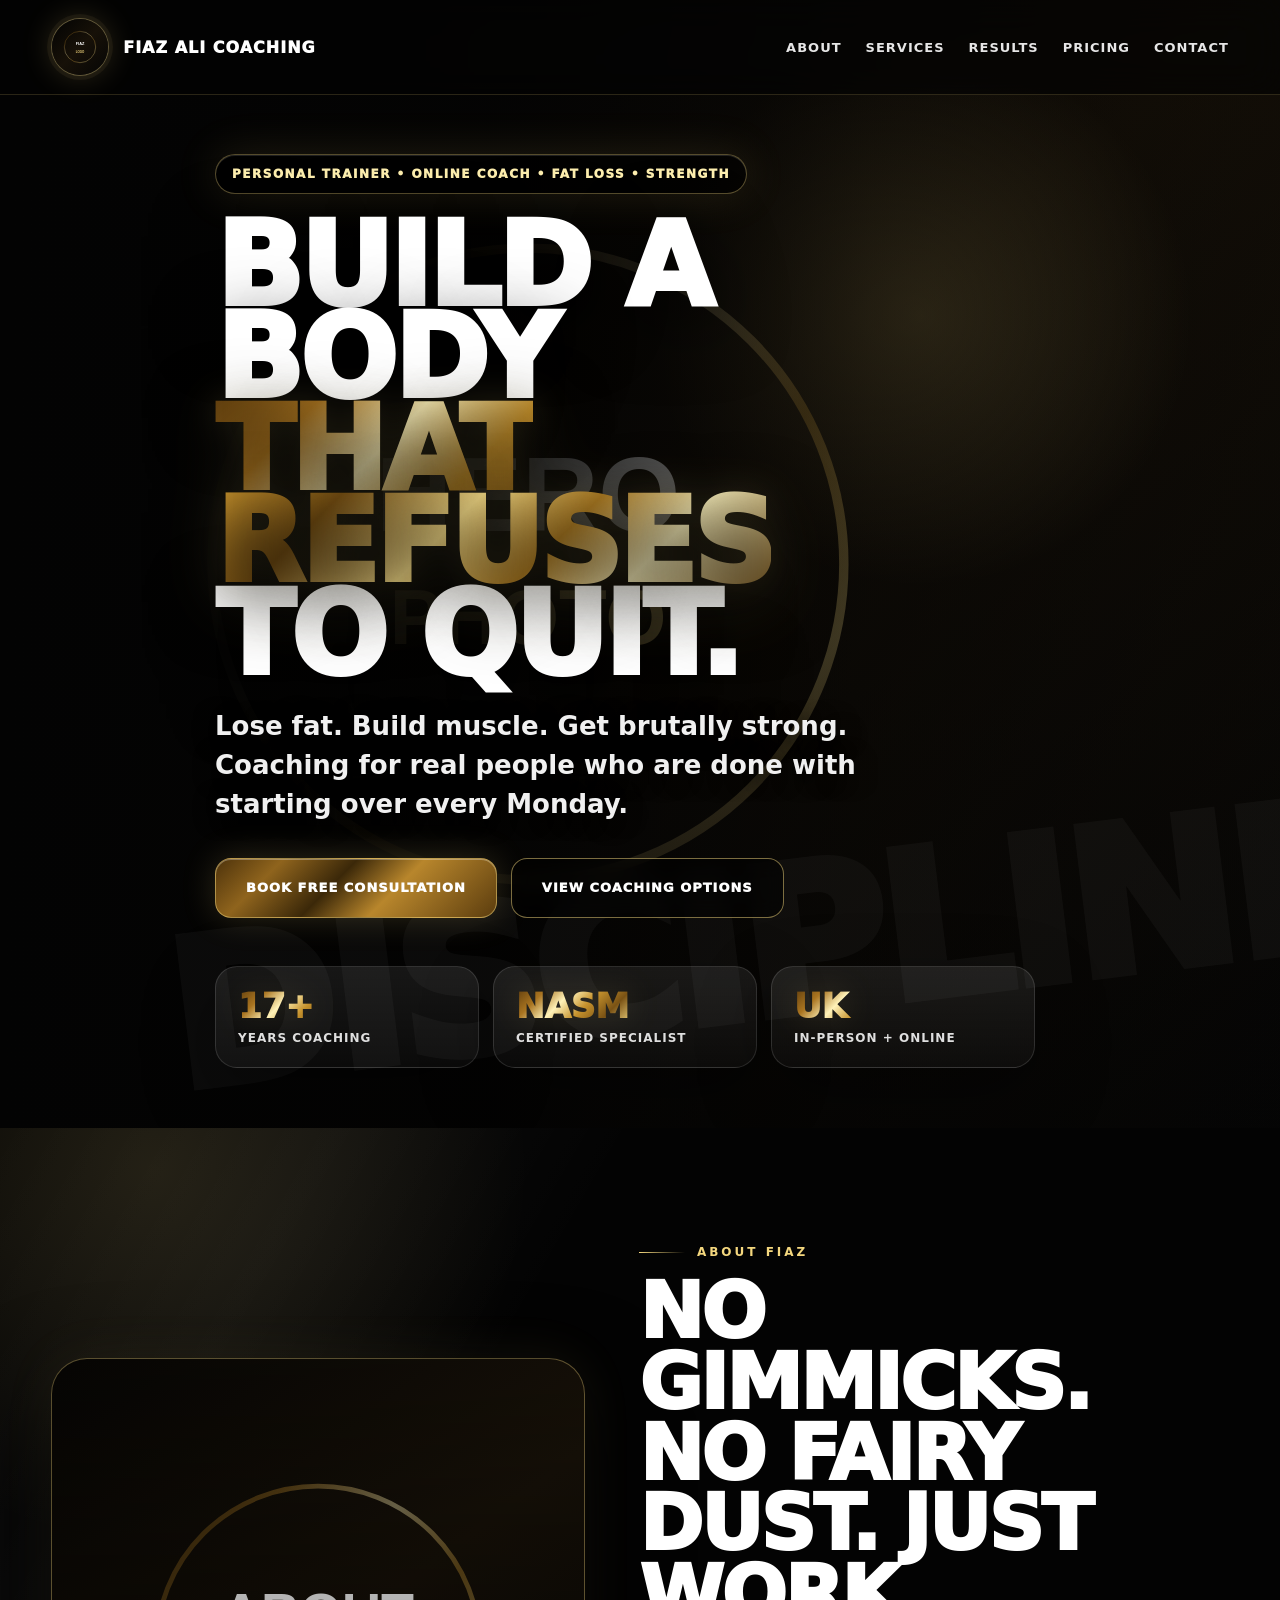
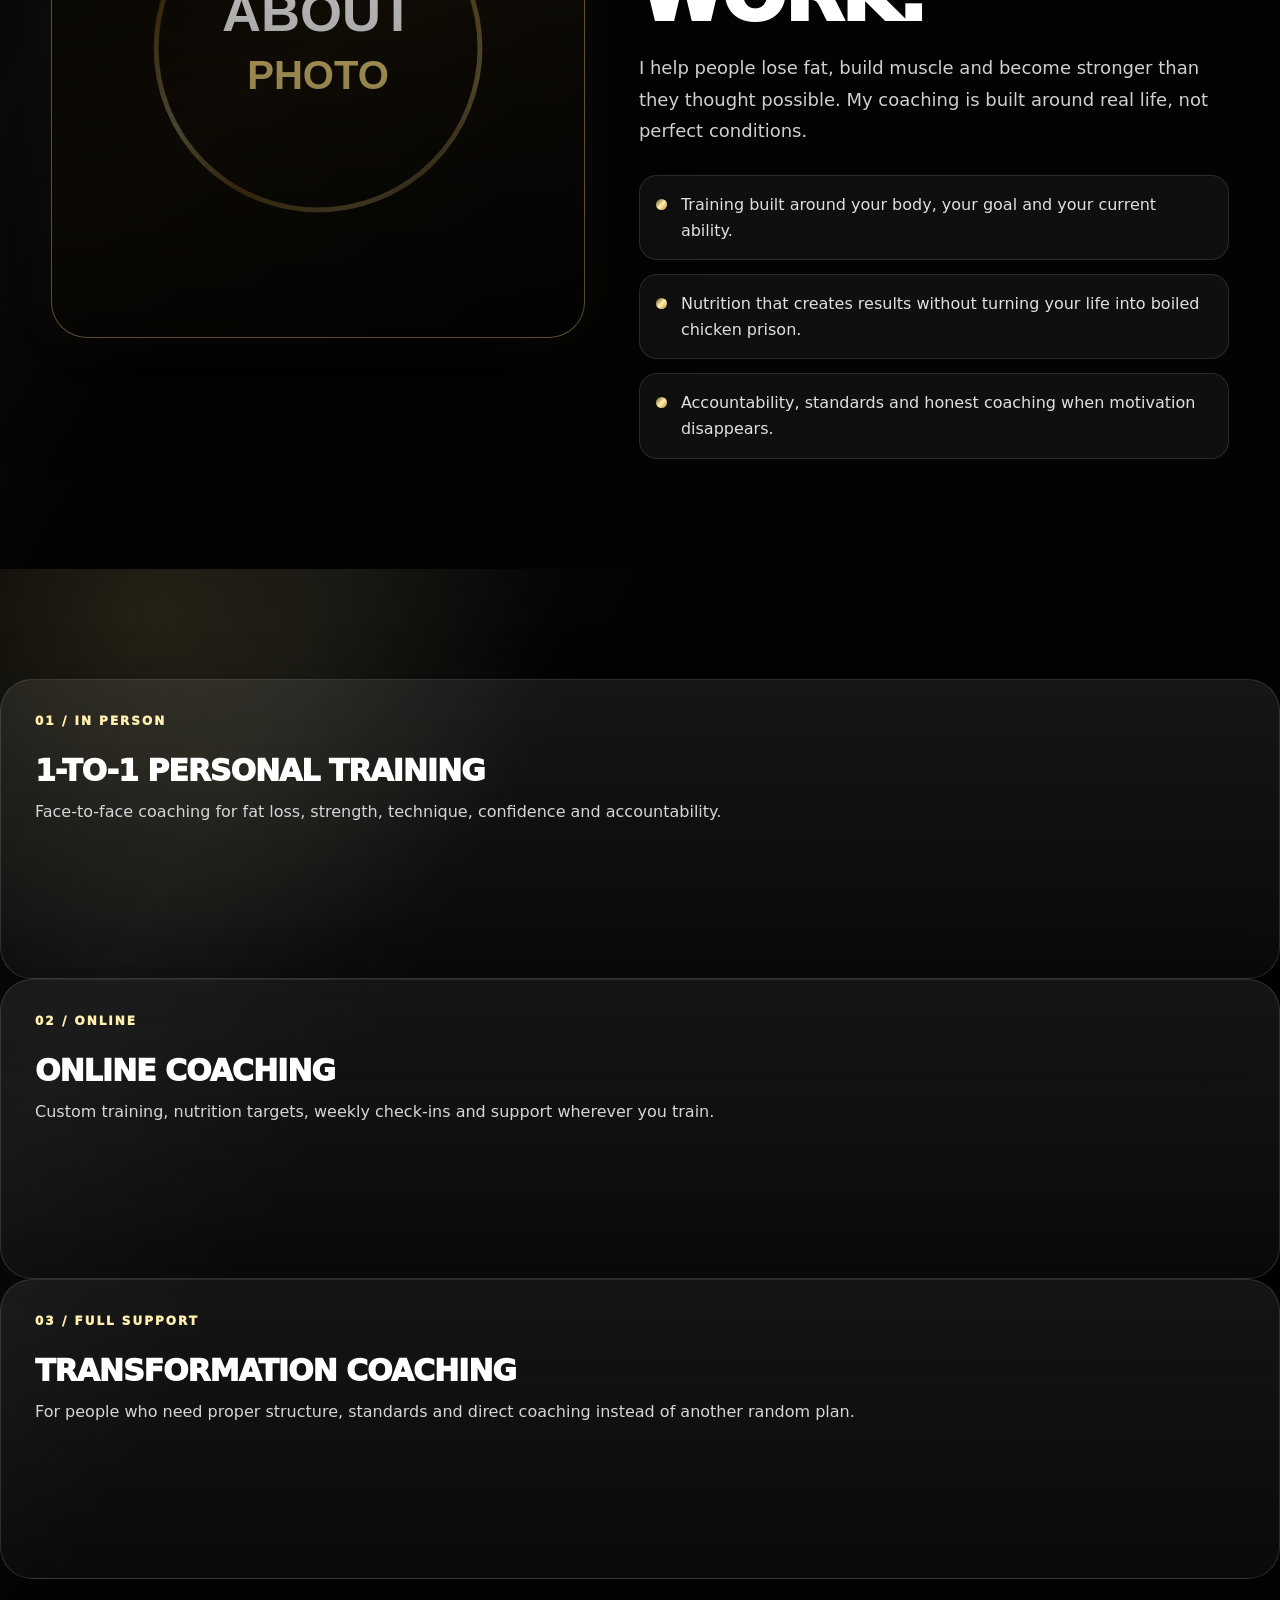
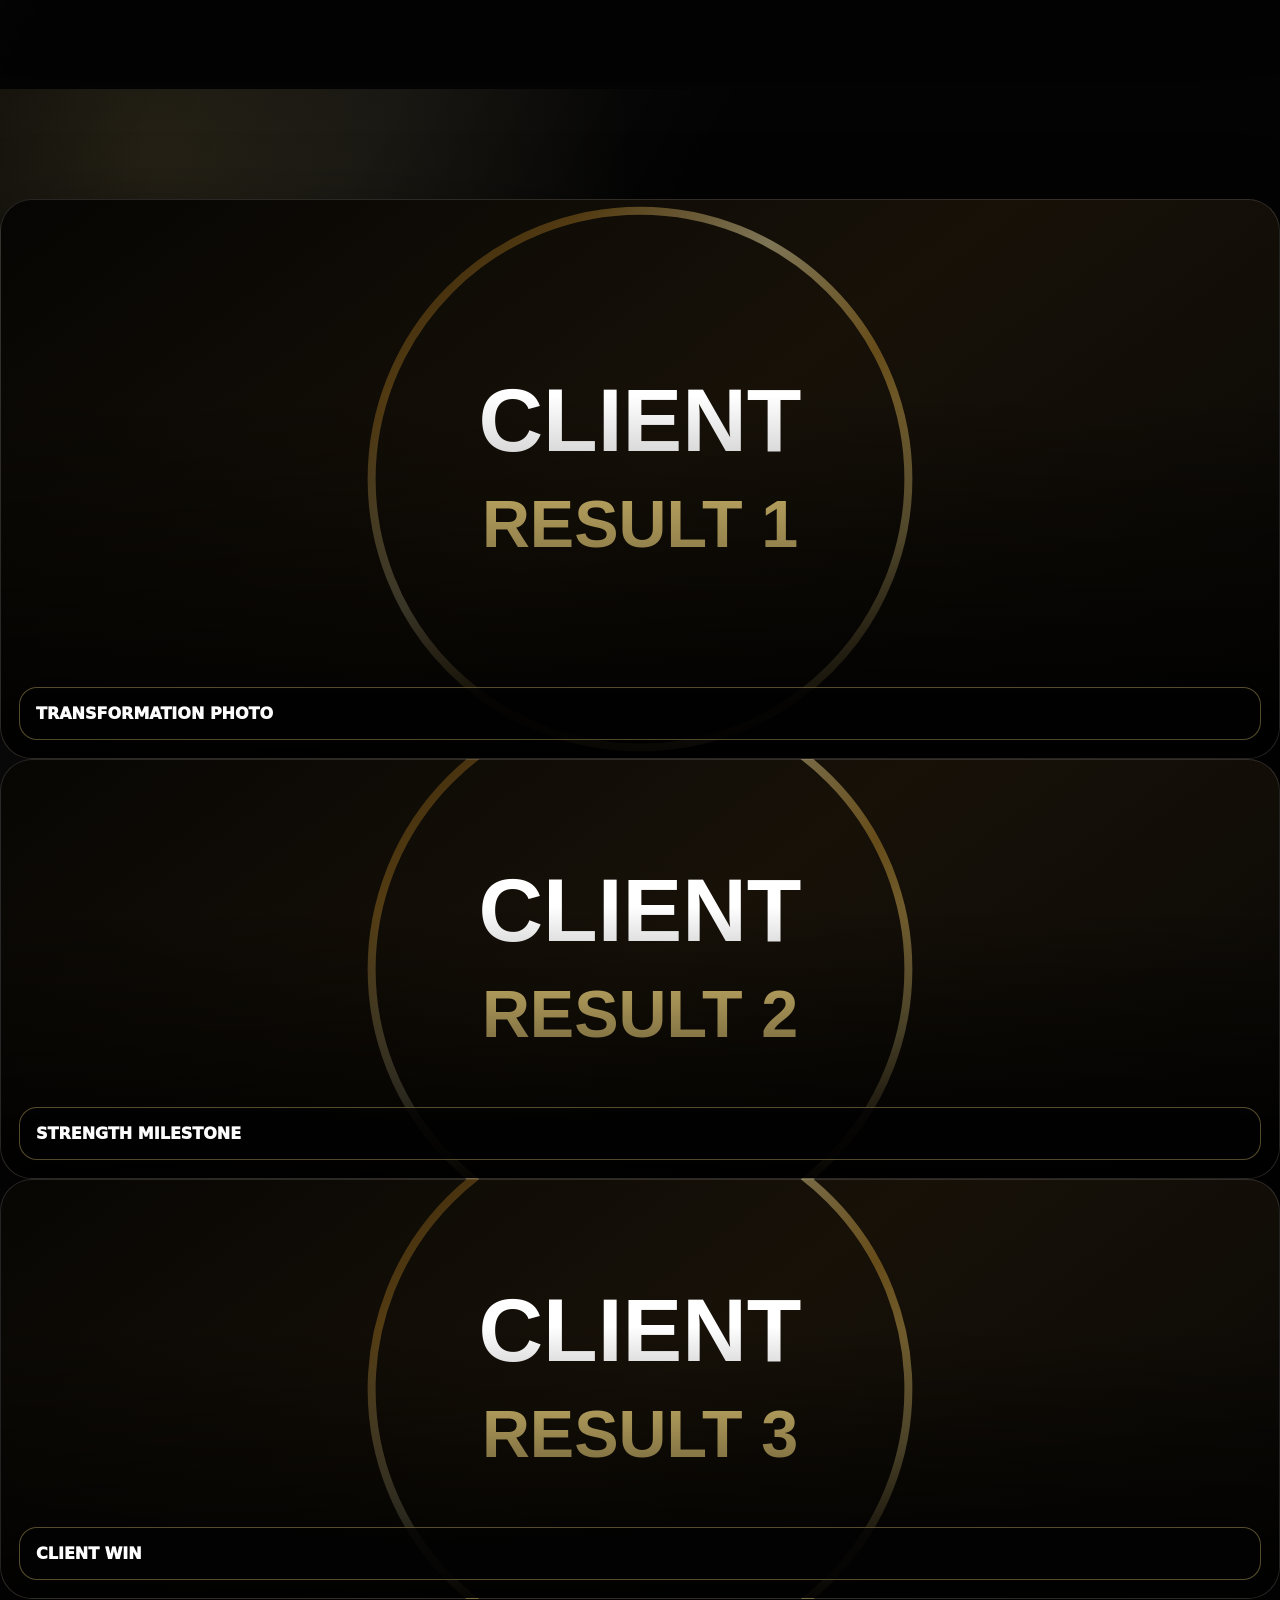
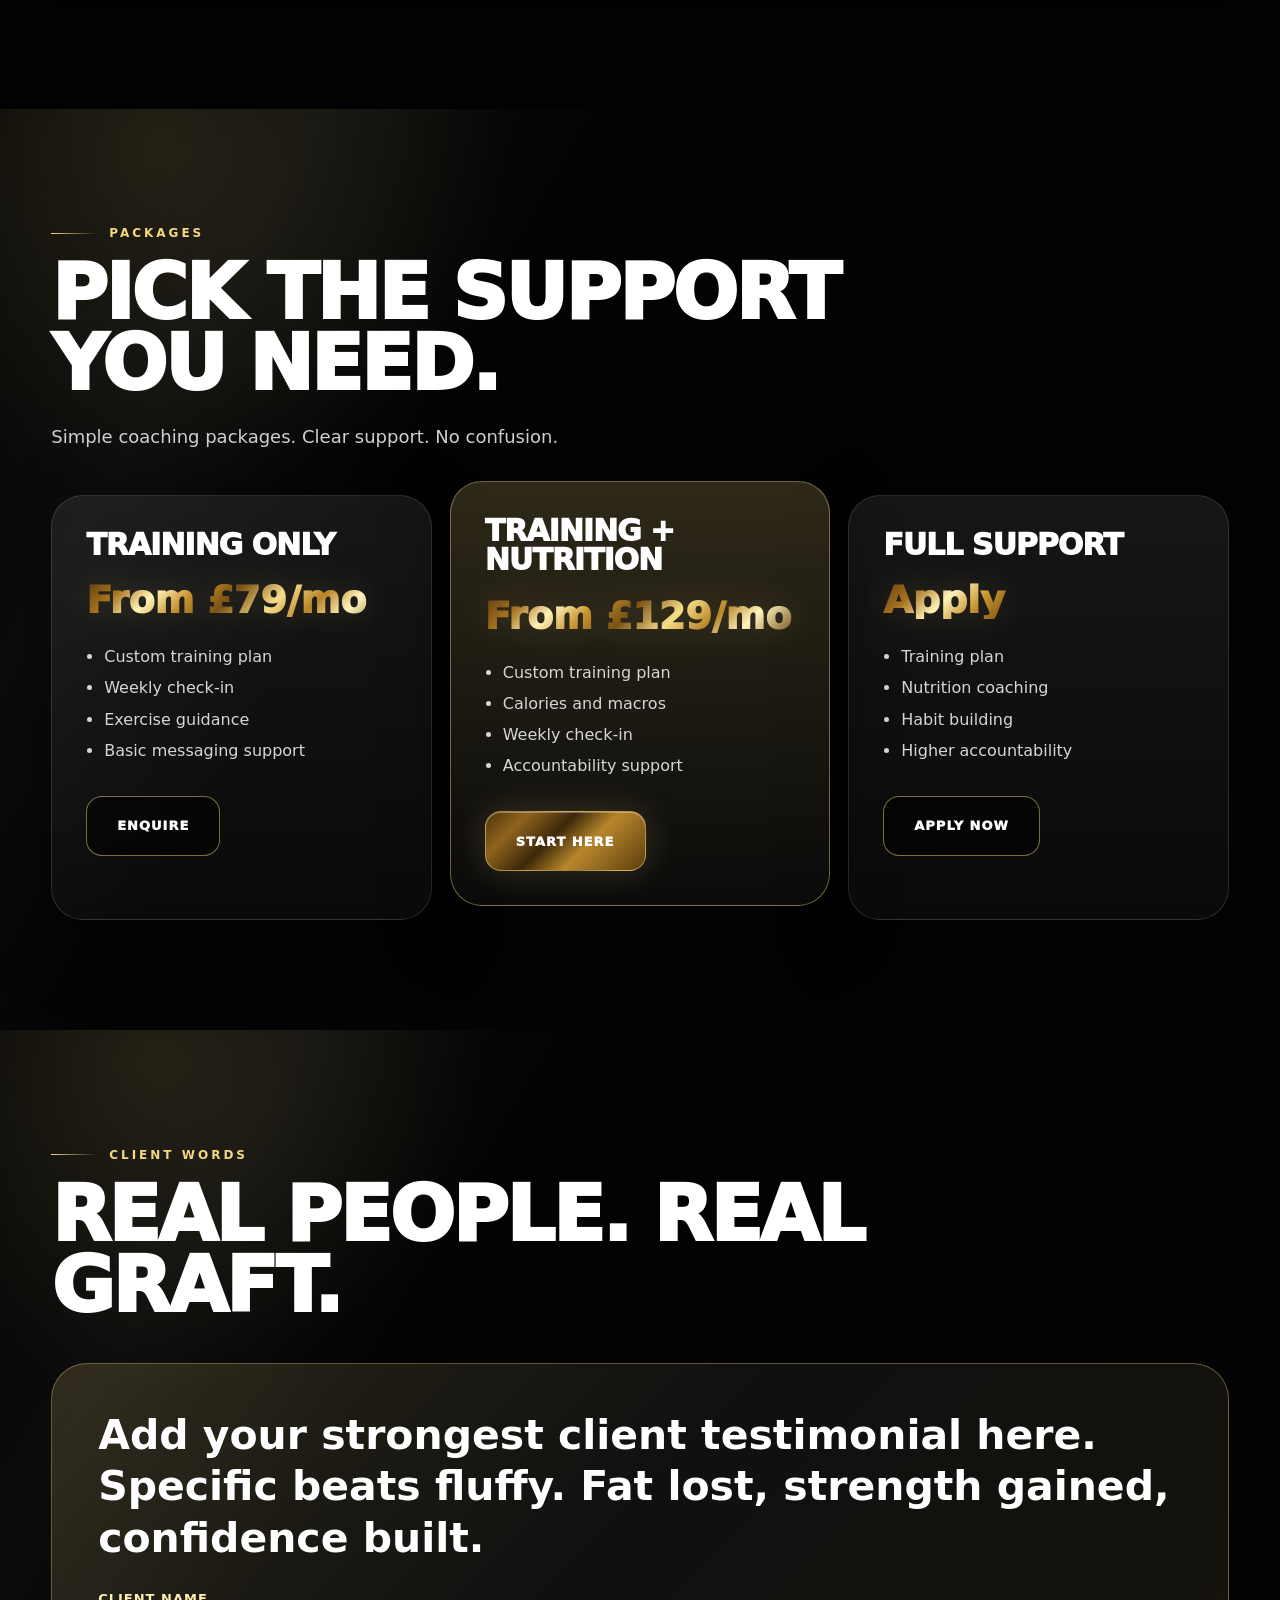
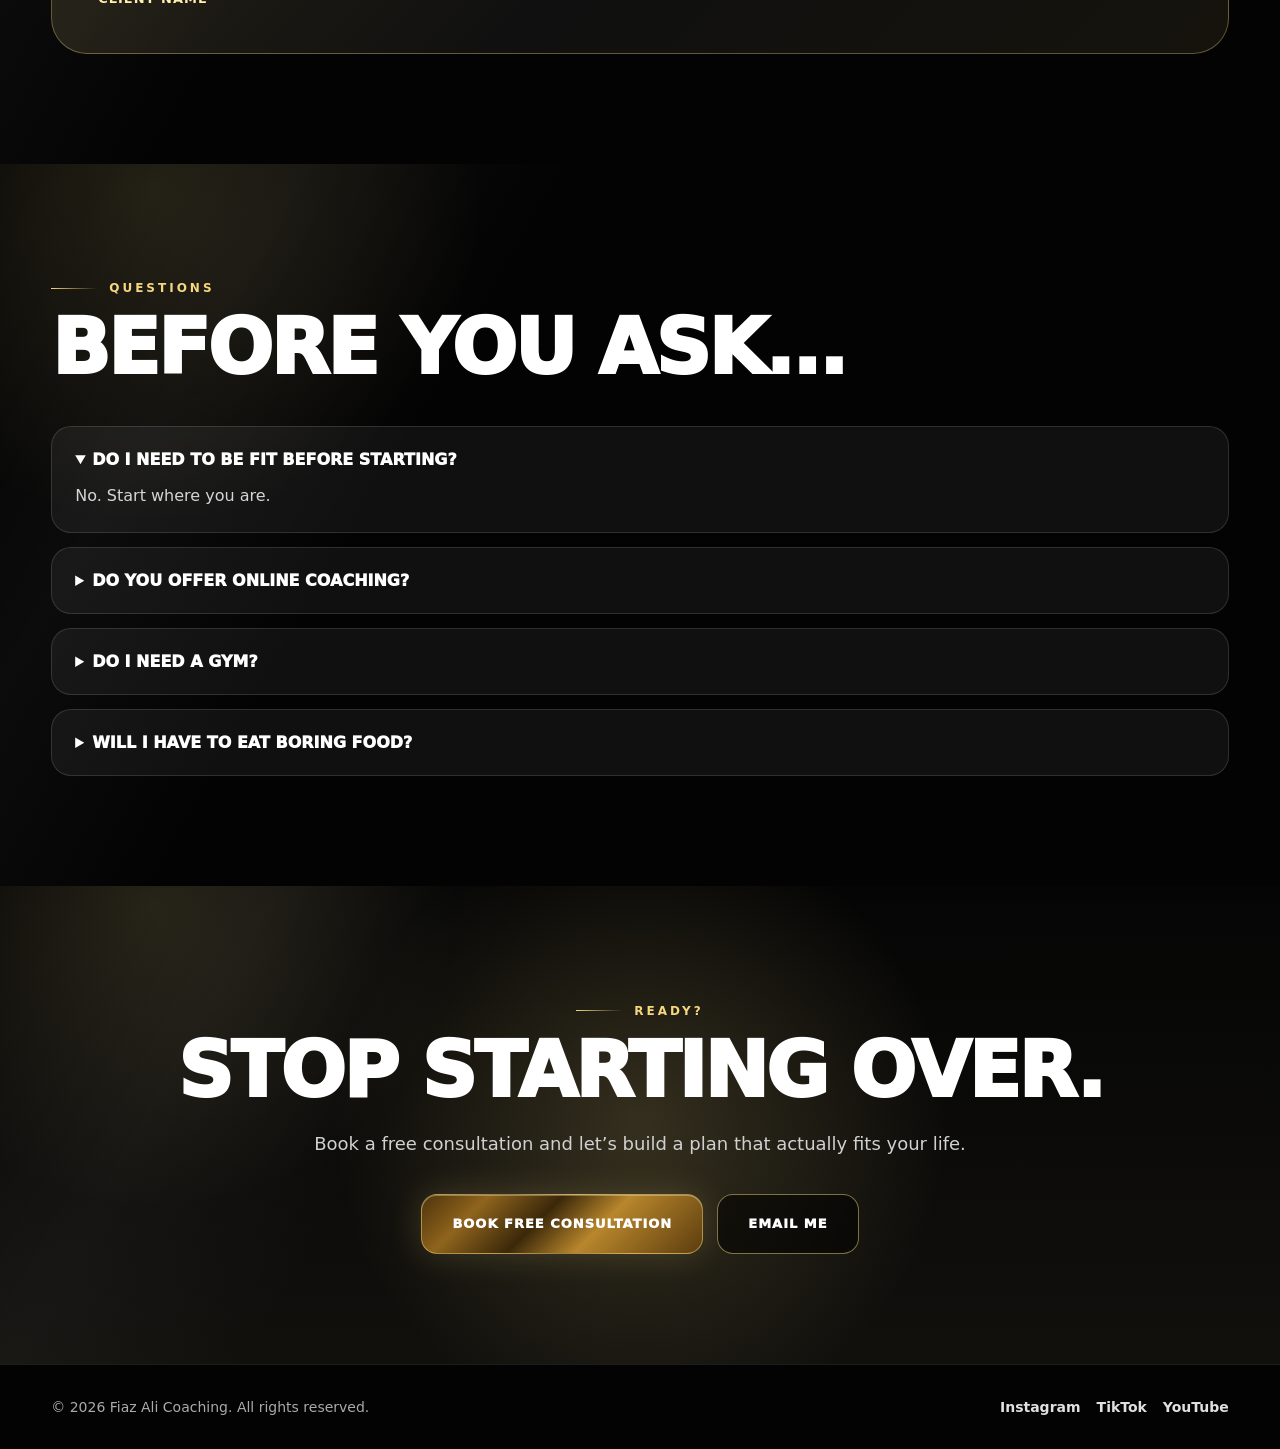
==== index.html @ af447125 "Initial website upload" ====
<!DOCTYPE html><html lang="en"><head><meta charset="UTF-8"/><meta name="viewport" content="width=device-width,initial-scale=1.0"/><title>Fiaz Ali Coaching</title><meta name="description" content="Premium personal training and online coaching with Fiaz Ali."/><link rel="stylesheet" href="/assets/css/style.css"/><script src="https://identity.netlify.com/v1/netlify-identity-widget.js"></script></head><body>
<nav class="nav"><div class="wrap nav-inner"><a class="brand" href="#home"><img id="logo" alt="Fiaz Ali logo"><span id="brandName"></span></a><div class="links" id="navLinks"></div></div></nav>
<section class="hero" id="home"><div class="wrap hero-content"><div class="badge" id="heroBadge"></div><h1><span id="heroLine1"></span><br><span class="metal" id="heroLine2"></span><br><span id="heroLine3"></span></h1><p id="heroText"></p><div class="buttons"><a class="btn btn-primary" id="primaryBtn"></a><a class="btn btn-secondary" id="secondaryBtn"></a></div><div class="stats" id="stats"></div></div></section>
<section class="section" id="about"><div class="wrap two"><div class="photo"></div><div><div class="kicker" id="aboutKicker"></div><h2 class="title" id="aboutTitle"></h2><p class="copy" id="aboutText"></p><div class="list" id="aboutPoints"></div></div></div></section>
<section class="section" id="services"><div class="wrap"><div class="kicker" id="servicesKicker"></div><h2 class="title" id="servicesTitle"></h2><p class="copy" id="servicesText"></p><div class="cards" id="services"></div><div class="command"><span class="metal" id="bannerText"></span></div></div></section>
<section class="section" id="results"><div class="wrap"><div class="kicker" id="resultsKicker"></div><h2 class="title" id="resultsTitle"></h2><p class="copy" id="resultsText"></p><div class="results" id="results"></div></div></section>
<section class="section" id="pricing"><div class="wrap"><div class="kicker" id="pricingKicker"></div><h2 class="title" id="pricingTitle"></h2><p class="copy" id="pricingText"></p><div class="pricing" id="packages"></div></div></section>
<section class="section"><div class="wrap"><div class="kicker" id="testimonialKicker"></div><h2 class="title" id="testimonialTitle"></h2><div class="testimonial"><p id="testimonialText"></p><strong id="testimonialName"></strong></div></div></section>
<section class="section"><div class="wrap"><div class="kicker" id="faqKicker"></div><h2 class="title" id="faqTitle"></h2><div class="faq" id="faqs"></div></div></section>
<section class="section cta" id="contact"><div class="wrap"><div class="kicker" id="finalKicker"></div><h2 class="title" id="finalTitle"></h2><p class="copy" id="finalText"></p><div class="buttons" style="justify-content:center;"><a class="btn btn-primary" id="primaryBtn2" onclick="location.href=document.getElementById('primaryBtn').href;return false;">Book Free Consultation</a><a class="btn btn-secondary" id="email"></a></div></div></section>
<footer class="footer"><div class="wrap footer-inner"><div id="footerText"></div><div class="socials"><a id="instagram">Instagram</a><a id="tiktok">TikTok</a><a id="youtube">YouTube</a></div></div></footer><script src="/assets/js/script.js"></script></body></html>
---- assets/css/style.css ----
*{box-sizing:border-box}html{scroll-behavior:smooth}body{margin:0;background:var(--bg,#030303);color:var(--main,#fff);font-family:Inter,system-ui,-apple-system,BlinkMacSystemFont,"Segoe UI",Roboto,Helvetica,Arial,sans-serif}a{text-decoration:none;color:inherit}.wrap{width:min(1180px,92%);margin:0 auto}.section{position:relative;padding:110px 0;overflow:hidden}.section:before{content:"";position:absolute;inset:0;background:radial-gradient(circle at 12% 4%,rgba(244,215,126,.12),transparent 25%),linear-gradient(120deg,transparent 0%,rgba(255,255,255,.035) 18%,transparent 34%);pointer-events:none}.section>*{position:relative;z-index:2}.metal{background:linear-gradient(135deg,#5f3d0d 0%,#a97420 12%,#fff2b8 23%,#c6922d 34%,#7a5214 46%,#f7dd88 60%,#b78325 72%,#fff4bd 83%,#68450f 100%);-webkit-background-clip:text;background-clip:text;color:transparent;filter:drop-shadow(0 0 16px rgba(244,215,126,.16))}.kicker{display:inline-flex;align-items:center;gap:12px;margin-bottom:18px;font-size:12px;font-weight:900;letter-spacing:3px;text-transform:uppercase;color:var(--gold,#f4d77e)}.kicker:before{content:"";width:46px;height:1px;background:linear-gradient(90deg,var(--gold,#fff0b0),transparent)}.title{margin:0 0 22px;max-width:980px;font-size:clamp(42px,6vw,82px);line-height:.92;letter-spacing:-2.5px;font-weight:950;text-transform:uppercase}.copy{max-width:780px;color:var(--body,#d0d0d0);font-size:18px;line-height:1.75;margin:0}.nav{position:absolute;z-index:20;top:0;left:0;right:0;padding:18px 0;background:rgba(3,3,3,.68);border-bottom:1px solid rgba(244,215,126,.16);backdrop-filter:blur(18px)}.nav-inner{display:flex;align-items:center;justify-content:space-between;gap:24px}.brand{display:flex;align-items:center;gap:14px;font-weight:950;text-transform:uppercase;letter-spacing:1px}.brand img{width:58px;height:58px;object-fit:cover;border-radius:999px;background:#111;border:1px solid rgba(244,215,126,.35);box-shadow:0 0 0 4px rgba(244,215,126,.055),0 0 32px rgba(244,215,126,.2)}.links{display:flex;gap:24px;font-size:13px;color:#e6e6e6;font-weight:850;text-transform:uppercase;letter-spacing:1px}.hero{min-height:100vh;position:relative;display:flex;align-items:center;padding:90px 0 60px;background:linear-gradient(90deg,rgba(3,3,3,1) 0%,rgba(3,3,3,.92) 38%,rgba(3,3,3,.48) 68%,rgba(3,3,3,.22) 100%),radial-gradient(circle at 72% 28%,rgba(244,215,126,.22),transparent 22%),var(--hero) center right/cover no-repeat;overflow:hidden}.hero:after{content:"DISCIPLINE";position:absolute;right:-80px;bottom:60px;font-size:clamp(80px,16vw,220px);font-weight:950;letter-spacing:-9px;color:rgba(255,255,255,.035);transform:rotate(-7deg);pointer-events:none}.hero-content{position:relative;z-index:5;max-width:850px;padding-top:64px}.badge{display:inline-flex;align-items:center;gap:10px;margin-bottom:26px;padding:12px 16px;border-radius:999px;border:1px solid rgba(244,215,126,.35);color:#fff0b0;background:rgba(0,0,0,.58);box-shadow:inset 0 1px rgba(255,255,255,.12),0 0 46px rgba(244,215,126,.13);font-size:12px;font-weight:950;letter-spacing:1.5px;text-transform:uppercase}.hero h1{margin:0 0 26px;font-size:clamp(54px,9vw,124px);line-height:.8;letter-spacing:-4px;font-weight:950;text-transform:uppercase;text-shadow:0 20px 70px rgba(0,0,0,.8)}.hero p{max-width:710px;margin:0;color:#f0f0f0;font-size:clamp(18px,2.2vw,26px);line-height:1.5;font-weight:650;text-shadow:0 4px 22px #000}.buttons{display:flex;flex-wrap:wrap;gap:14px;margin-top:34px}.btn{position:relative;display:inline-flex;align-items:center;justify-content:center;min-height:60px;padding:0 30px;border-radius:16px;overflow:hidden;font-size:13px;font-weight:950;letter-spacing:1px;text-transform:uppercase;border:1px solid rgba(244,215,126,.5);transition:.2s;text-shadow:none}.btn-primary{color:var(--btntext,#fff);background:linear-gradient(135deg,#4e330b 0%,#8f641d 20%,#3b2809 42%,#b8862c 62%,#5c3d0e 100%);box-shadow:inset 0 1px rgba(255,255,255,.3),0 0 34px rgba(244,215,126,.18)}.btn-secondary{color:#fff;background:rgba(0,0,0,.55);backdrop-filter:blur(10px)}.stats{display:grid;grid-template-columns:repeat(3,1fr);gap:14px;max-width:820px;margin-top:48px}.stat,.card,.price-card{border:1px solid rgba(255,255,255,.13);background:linear-gradient(180deg,rgba(255,255,255,.08),rgba(255,255,255,.03));box-shadow:0 25px 70px rgba(0,0,0,.38)}.stat{padding:22px;border-radius:22px}.stat strong{display:block;font-size:34px;line-height:1;font-weight:950}.stat span{display:block;margin-top:8px;color:#dfdfdf;font-size:12px;font-weight:850;text-transform:uppercase;letter-spacing:1px}.two{display:grid;grid-template-columns:.95fr 1.05fr;gap:54px;align-items:center}.photo{min-height:580px;border-radius:36px;border:1px solid rgba(244,215,126,.35);background:linear-gradient(180deg,rgba(0,0,0,.04),rgba(0,0,0,.66)),var(--about) center/cover no-repeat;box-shadow:0 35px 95px rgba(0,0,0,.72),0 0 52px rgba(244,215,126,.08)}.list{display:grid;gap:14px;margin-top:28px}.list-item{display:flex;gap:14px;align-items:flex-start;padding:16px;border-radius:18px;background:rgba(255,255,255,.05);border:1px solid rgba(255,255,255,.11)}.dot{flex:0 0 11px;width:11px;height:11px;margin-top:7px;border-radius:99px;background:linear-gradient(135deg,#6d4811,#fff0b0,#c99532)}.list-item p{margin:0;color:#e0e0e0;line-height:1.6;font-size:16px}.cards,.pricing{display:grid;grid-template-columns:repeat(3,1fr);gap:18px;margin-top:42px}.card,.price-card{padding:34px;border-radius:32px}.card{min-height:300px}.card small{display:block;margin-bottom:28px;color:#fff0b0;font-size:12px;font-weight:950;letter-spacing:2px;text-transform:uppercase}.card h3,.price-card h3{margin:0 0 14px;font-size:30px;line-height:.98;font-weight:950;letter-spacing:-1px;text-transform:uppercase}.card p{margin:0;color:#d6d6d6;line-height:1.65;font-size:16px}.command{margin-top:44px;padding:28px;border-radius:28px;border:1px solid rgba(244,215,126,.35);background:linear-gradient(90deg,rgba(244,215,126,.15),rgba(255,255,255,.05),rgba(244,215,126,.08));font-size:clamp(24px,3vw,46px);line-height:1;letter-spacing:-1px;font-weight:950;text-transform:uppercase}.results{display:grid;grid-template-columns:1.25fr .85fr .85fr;gap:18px;margin-top:42px}.result{position:relative;min-height:420px;border-radius:32px;overflow:hidden;border:1px solid rgba(255,255,255,.13);background:#151515;box-shadow:0 28px 80px rgba(0,0,0,.5)}.result:first-child{min-height:560px}.result:before{content:"";position:absolute;inset:0;background:linear-gradient(180deg,transparent 35%,rgba(0,0,0,.94))}.result span{position:absolute;left:18px;right:18px;bottom:18px;padding:16px;border-radius:18px;border:1px solid rgba(244,215,126,.35);background:rgba(3,3,3,.8);font-weight:950;text-transform:uppercase}.featured{border-color:rgba(244,215,126,.42);background:linear-gradient(180deg,rgba(244,215,126,.18),rgba(255,255,255,.035));transform:translateY(-14px)}.price{margin:22px 0;font-size:38px;font-weight:950;line-height:1}.price-card ul{margin:0 0 30px;padding-left:18px;color:#d6d6d6;line-height:1.95}.testimonial{margin-top:42px;padding:46px;border-radius:36px;border:1px solid rgba(244,215,126,.35);background:linear-gradient(135deg,rgba(244,215,126,.16),rgba(255,255,255,.055),rgba(244,215,126,.08))}.testimonial p{margin:0 0 24px;font-size:clamp(25px,3.2vw,44px);line-height:1.25;font-weight:850}.testimonial strong{color:#fff0b0;text-transform:uppercase;letter-spacing:1px;font-size:13px}.faq{display:grid;gap:14px;margin-top:42px}.faq details{padding:23px;border-radius:20px;border:1px solid rgba(255,255,255,.13);background:rgba(255,255,255,.055)}.faq summary{cursor:pointer;color:#fff;font-weight:950;text-transform:uppercase}.faq p{margin:14px 0 0;color:#d6d6d6;line-height:1.65}.cta{text-align:center;background:radial-gradient(circle at center,rgba(244,215,126,.18),transparent 45%),linear-gradient(180deg,#050505,#11100d)}.cta .title,.cta .copy{margin-left:auto;margin-right:auto}.footer{padding:34px 0;border-top:1px solid rgba(255,255,255,.1);color:#aaa;background:#030303;font-size:14px}.footer-inner{display:flex;justify-content:space-between;gap:20px;flex-wrap:wrap}.socials{display:flex;gap:16px;color:#e0e0e0;font-weight:850}@media(max-width:880px){.links{display:none}.brand span{font-size:14px}.hero{align-items:flex-end;padding-bottom:54px;background:linear-gradient(180deg,rgba(3,3,3,.34) 0%,rgba(3,3,3,.95) 64%,#030303 100%),radial-gradient(circle at 60% 20%,rgba(244,215,126,.18),transparent 24%),var(--hero) center top/cover no-repeat}.hero h1{letter-spacing:-2.5px}.buttons .btn{width:100%}.stats,.two,.cards,.results,.pricing{grid-template-columns:1fr}.section{padding:74px 0}.photo{min-height:450px}.result:first-child,.result{min-height:400px}.featured{transform:none}.title{letter-spacing:-2px}}
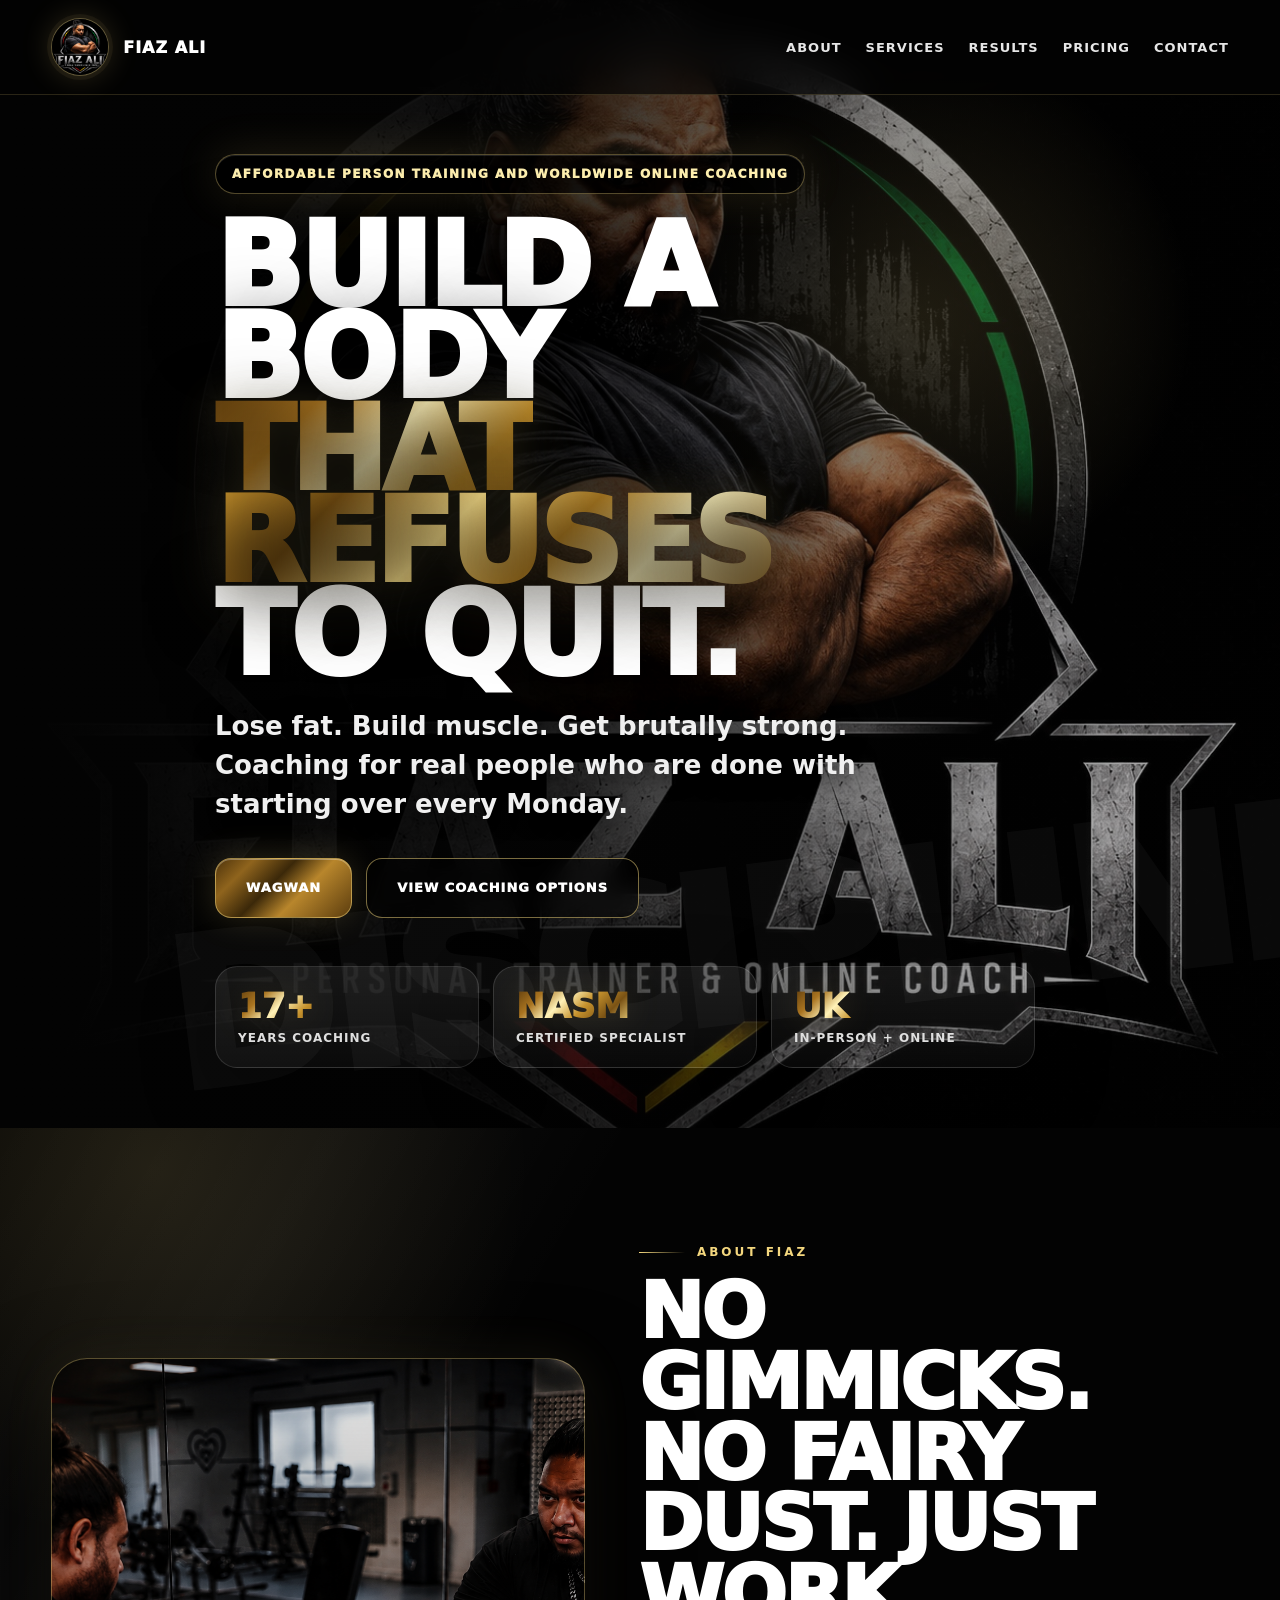
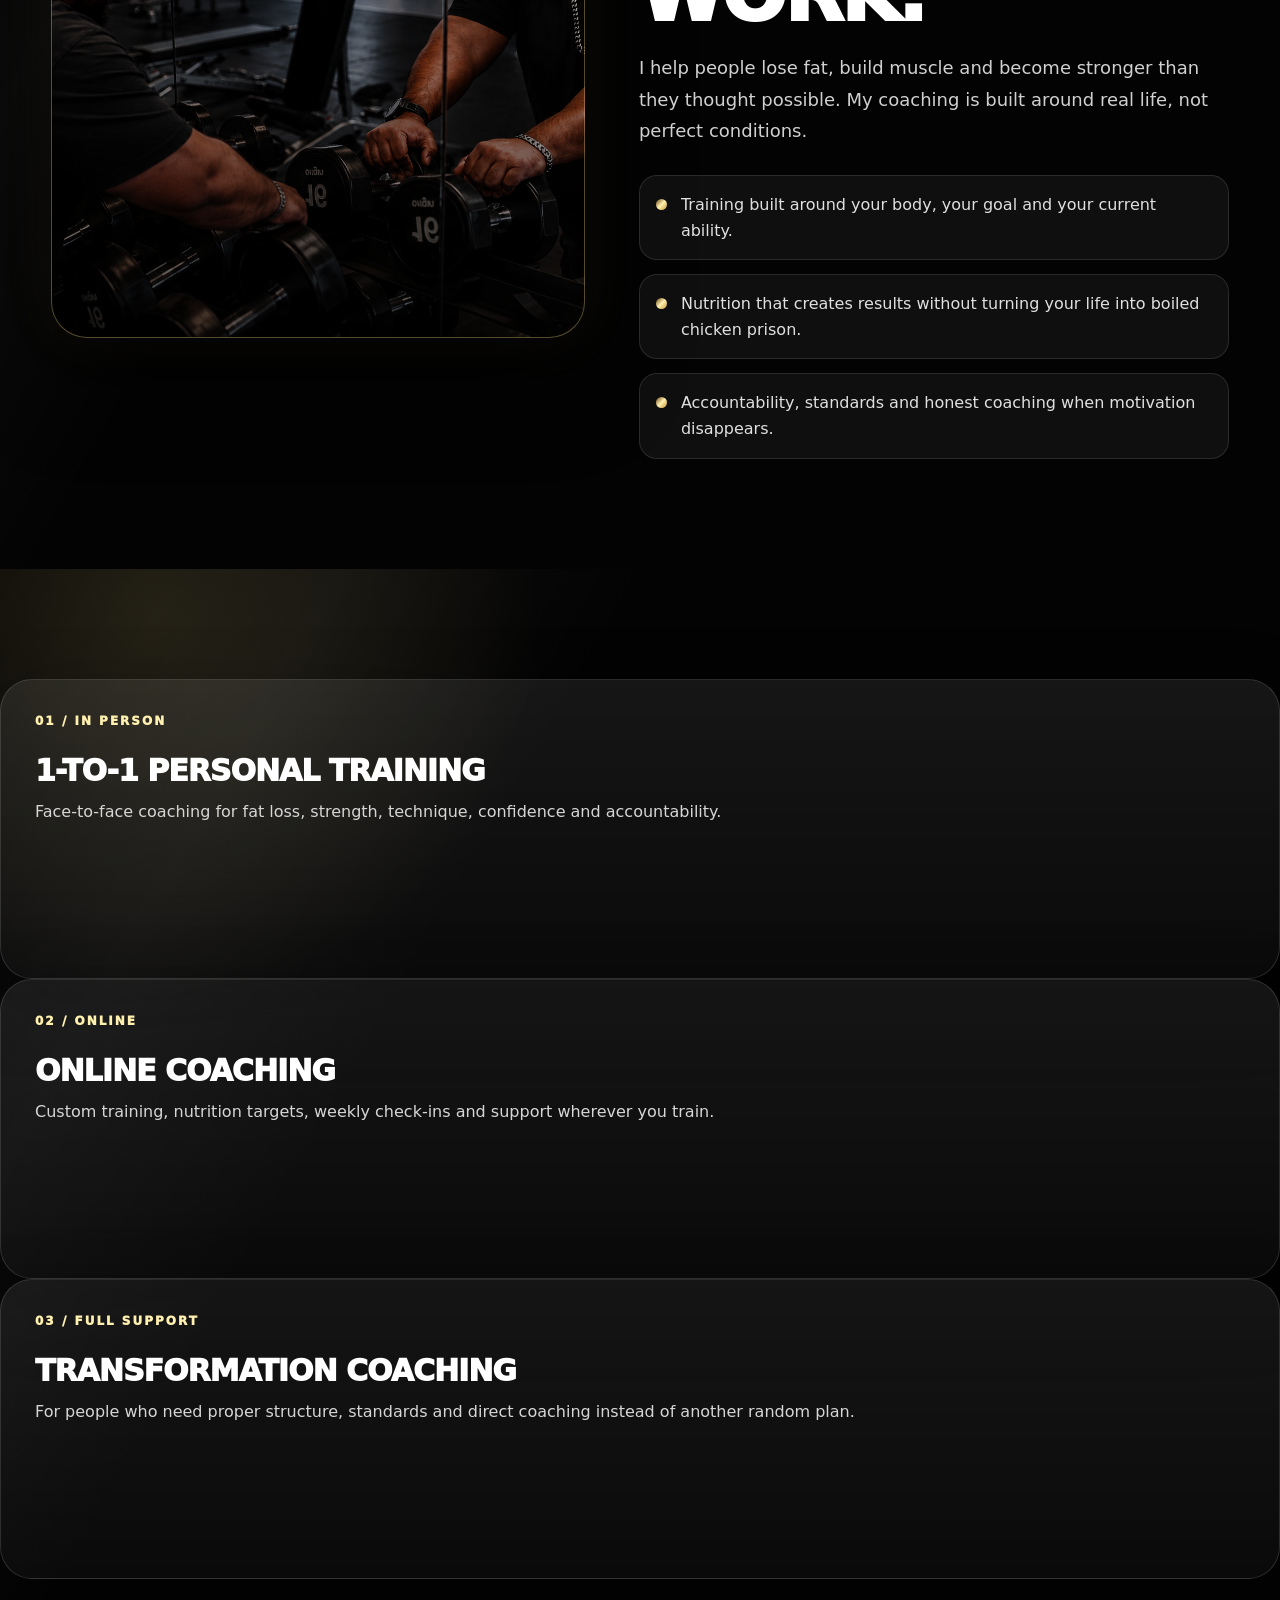
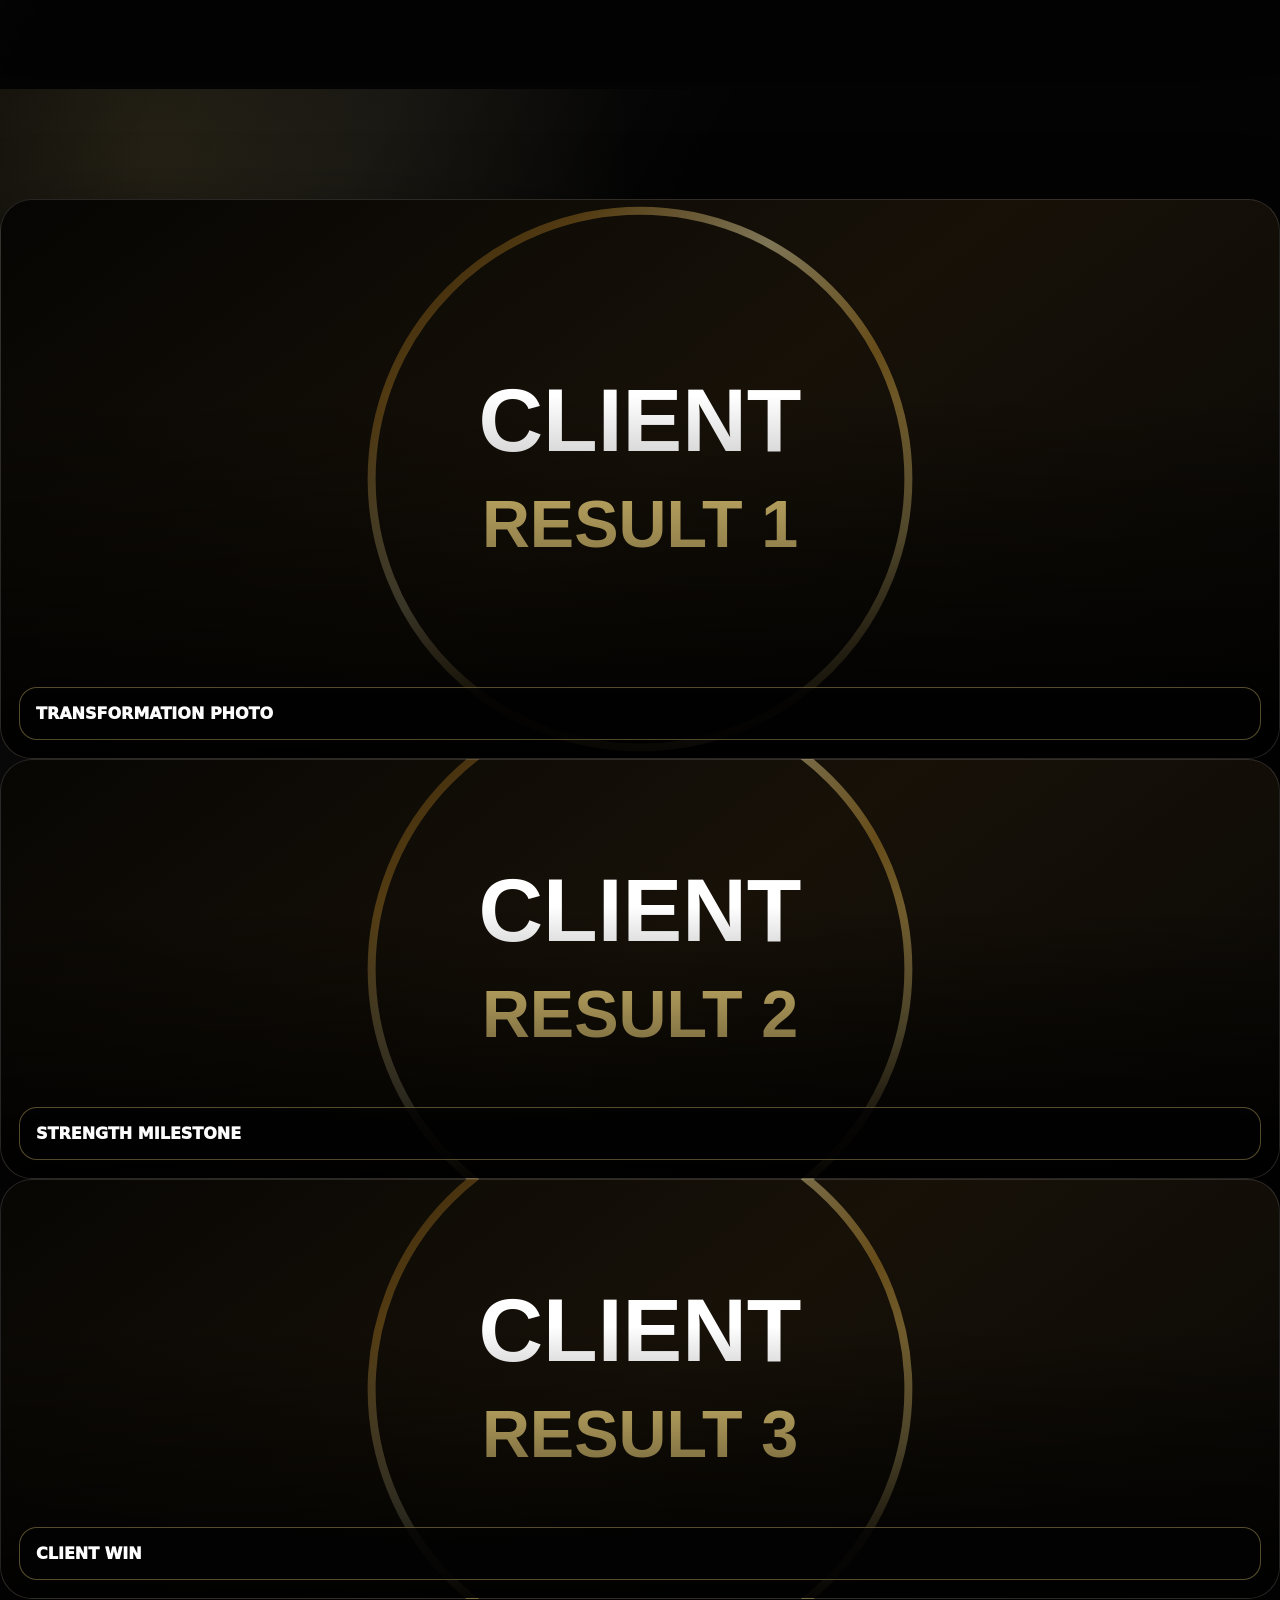
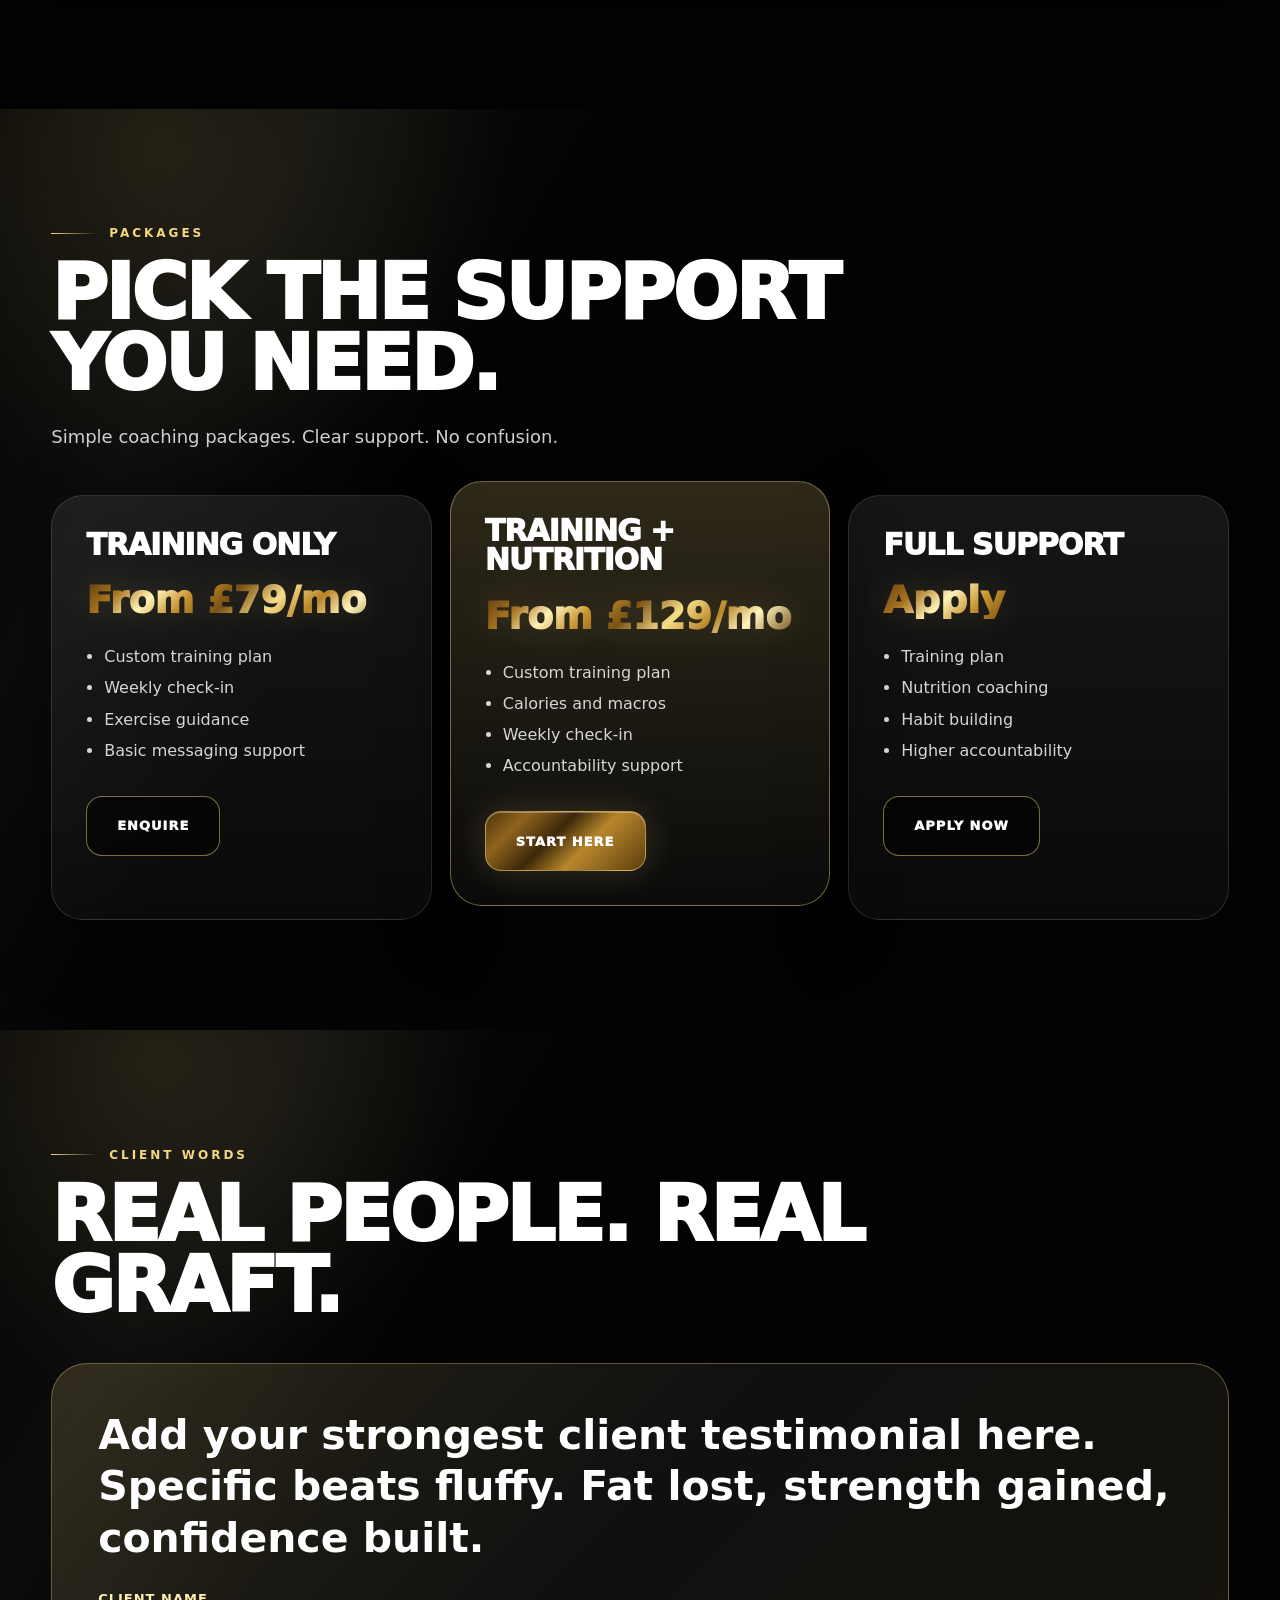
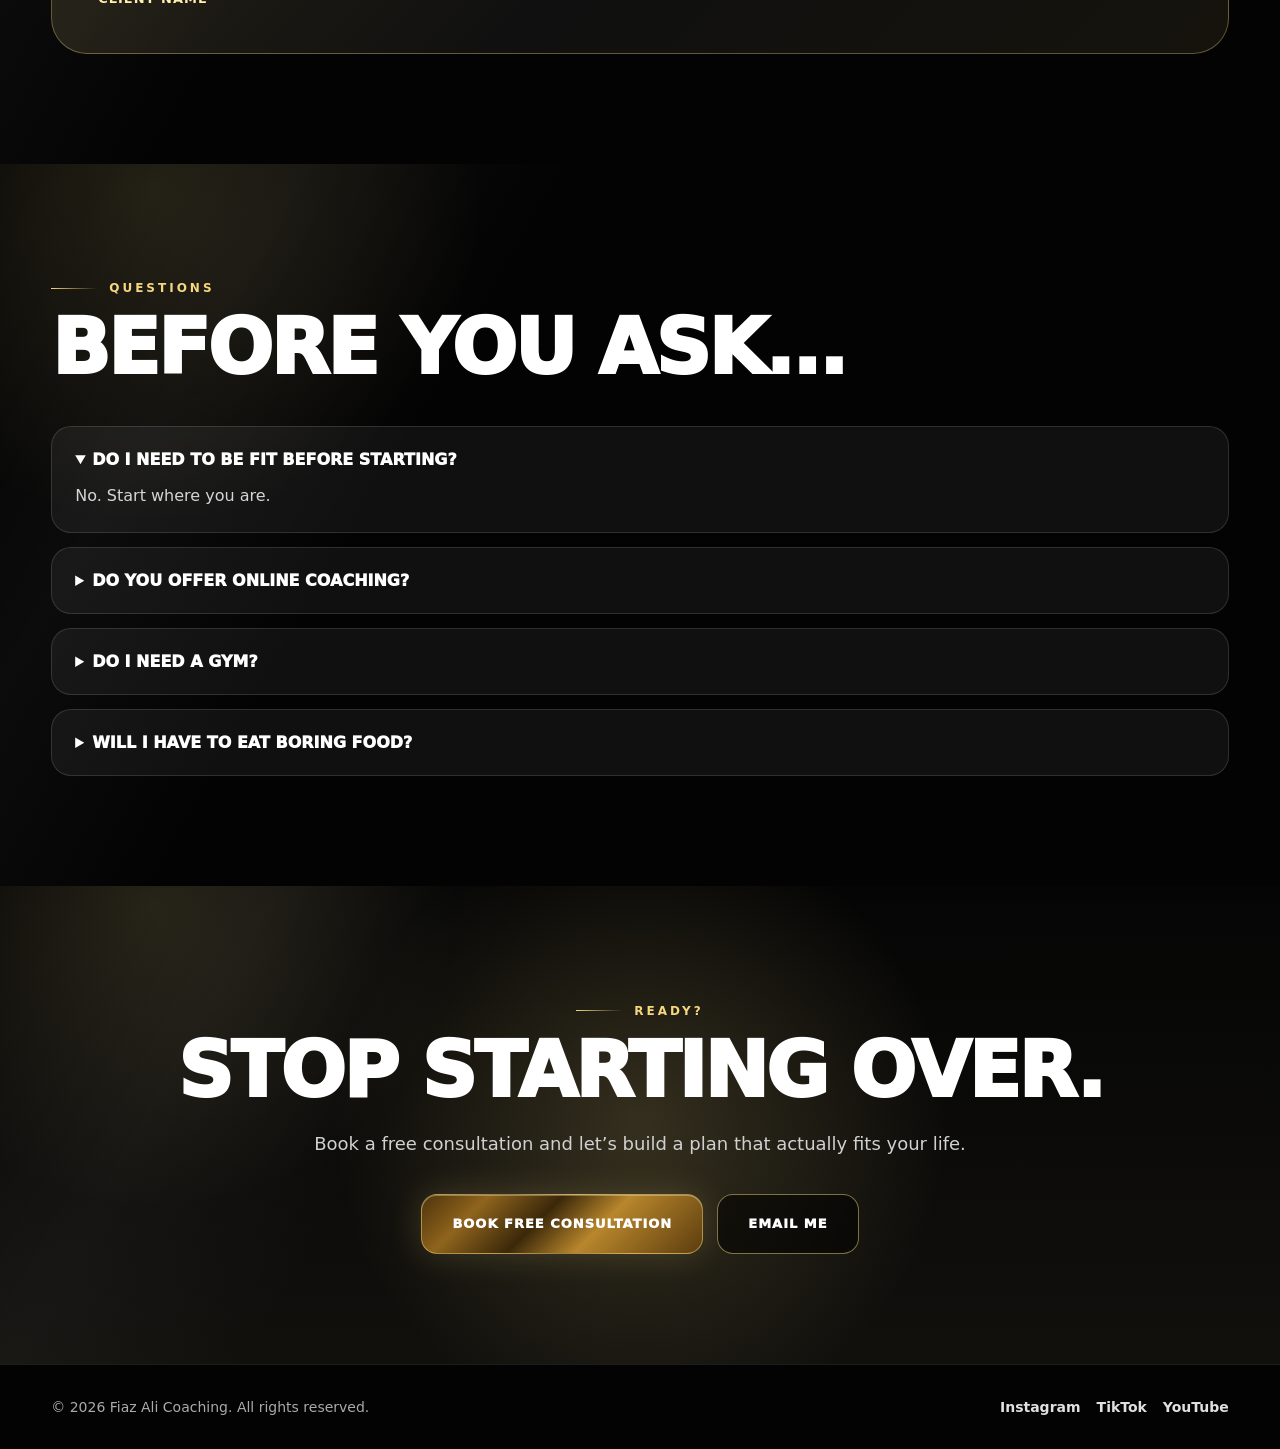
==== commit 0afc67b1: "Install custom admin" ====
--- a/index.html
+++ b/index.html
@@ -1,4 +1,4 @@
-<!DOCTYPE html><html lang="en"><head><meta charset="UTF-8"/><meta name="viewport" content="width=device-width,initial-scale=1.0"/><title>Fiaz Ali Coaching</title><meta name="description" content="Premium personal training and online coaching with Fiaz Ali."/><link rel="stylesheet" href="/assets/css/style.css"/><script src="https://identity.netlify.com/v1/netlify-identity-widget.js"></script></head><body>
+<!DOCTYPE html><html lang="en"><head><meta charset="UTF-8"/><meta name="viewport" content="width=device-width,initial-scale=1.0"/><title>Fiaz Ali Coaching</title><meta name="description" content="Premium personal training and online coaching with Fiaz Ali."/><link rel="stylesheet" href="/assets/css/style.css"/></head><body>
 <nav class="nav"><div class="wrap nav-inner"><a class="brand" href="#home"><img id="logo" alt="Fiaz Ali logo"><span id="brandName"></span></a><div class="links" id="navLinks"></div></div></nav>
 <section class="hero" id="home"><div class="wrap hero-content"><div class="badge" id="heroBadge"></div><h1><span id="heroLine1"></span><br><span class="metal" id="heroLine2"></span><br><span id="heroLine3"></span></h1><p id="heroText"></p><div class="buttons"><a class="btn btn-primary" id="primaryBtn"></a><a class="btn btn-secondary" id="secondaryBtn"></a></div><div class="stats" id="stats"></div></div></section>
 <section class="section" id="about"><div class="wrap two"><div class="photo"></div><div><div class="kicker" id="aboutKicker"></div><h2 class="title" id="aboutTitle"></h2><p class="copy" id="aboutText"></p><div class="list" id="aboutPoints"></div></div></div></section>
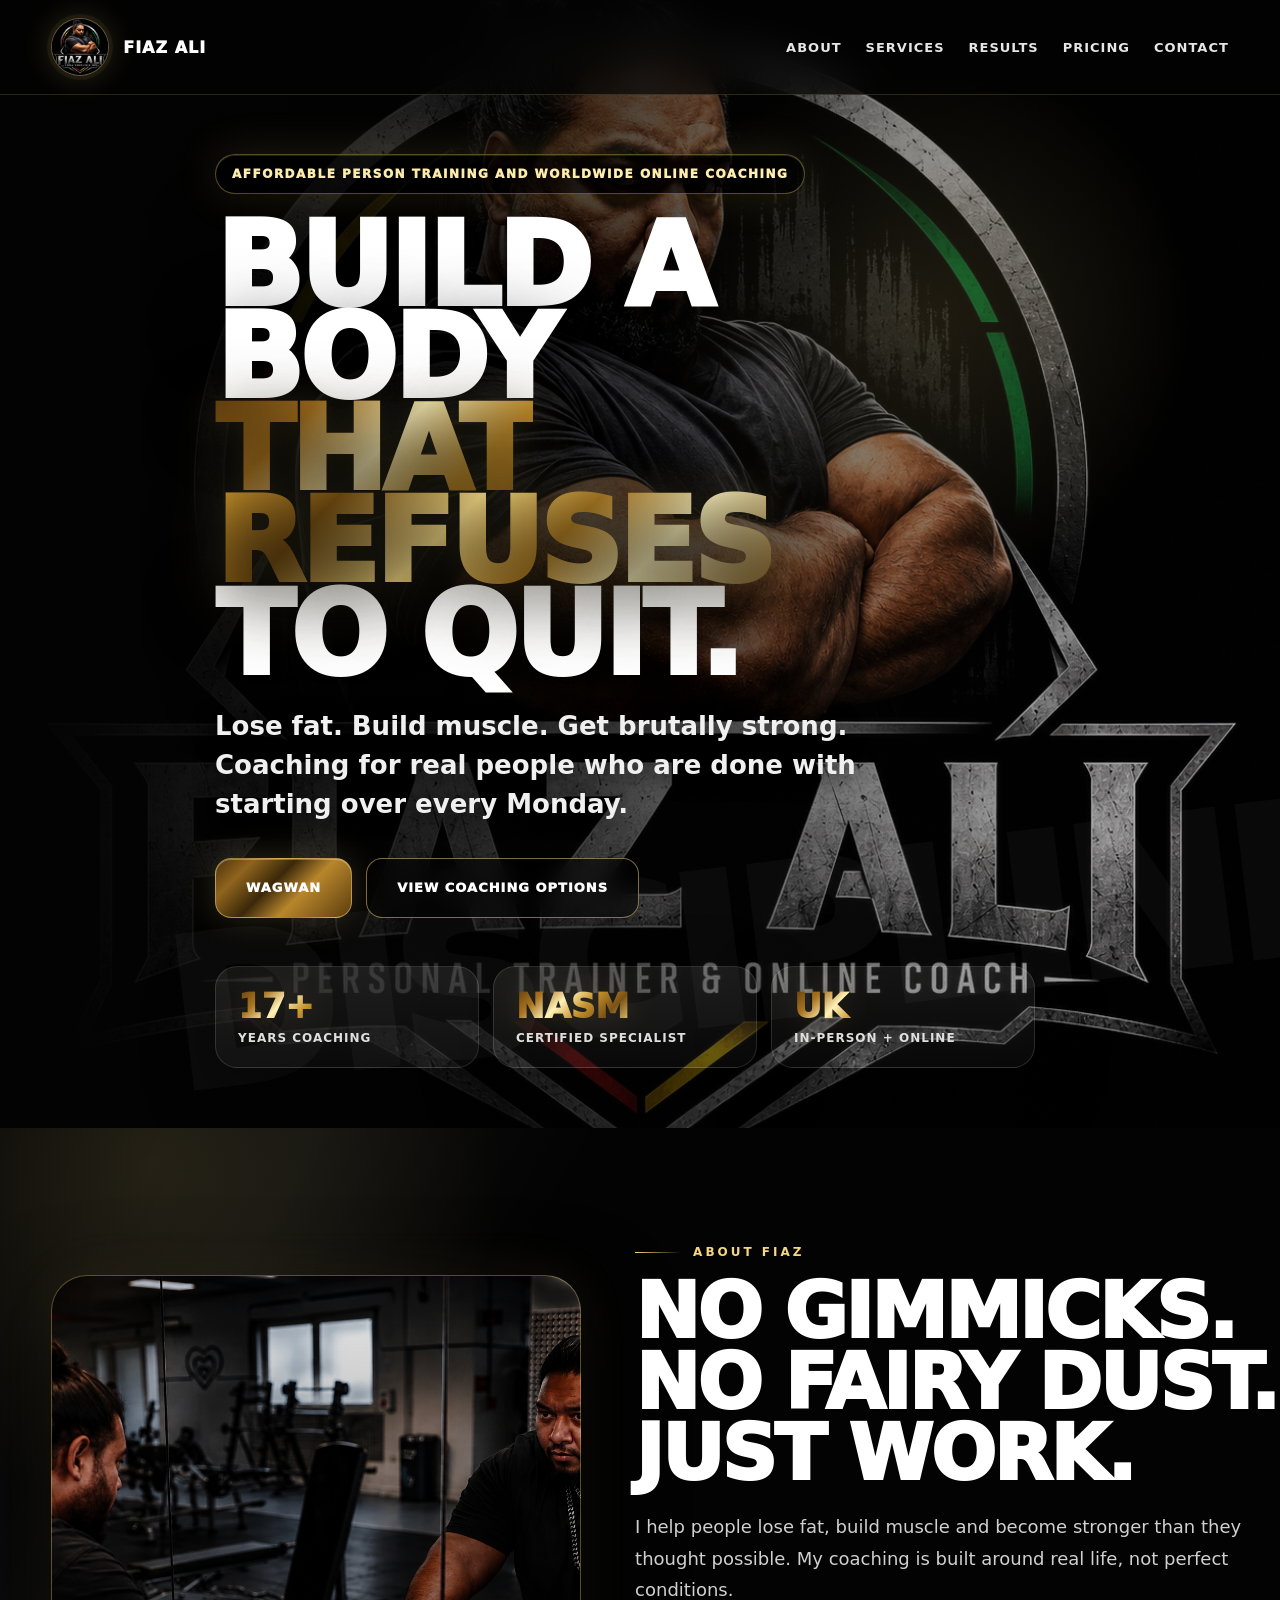
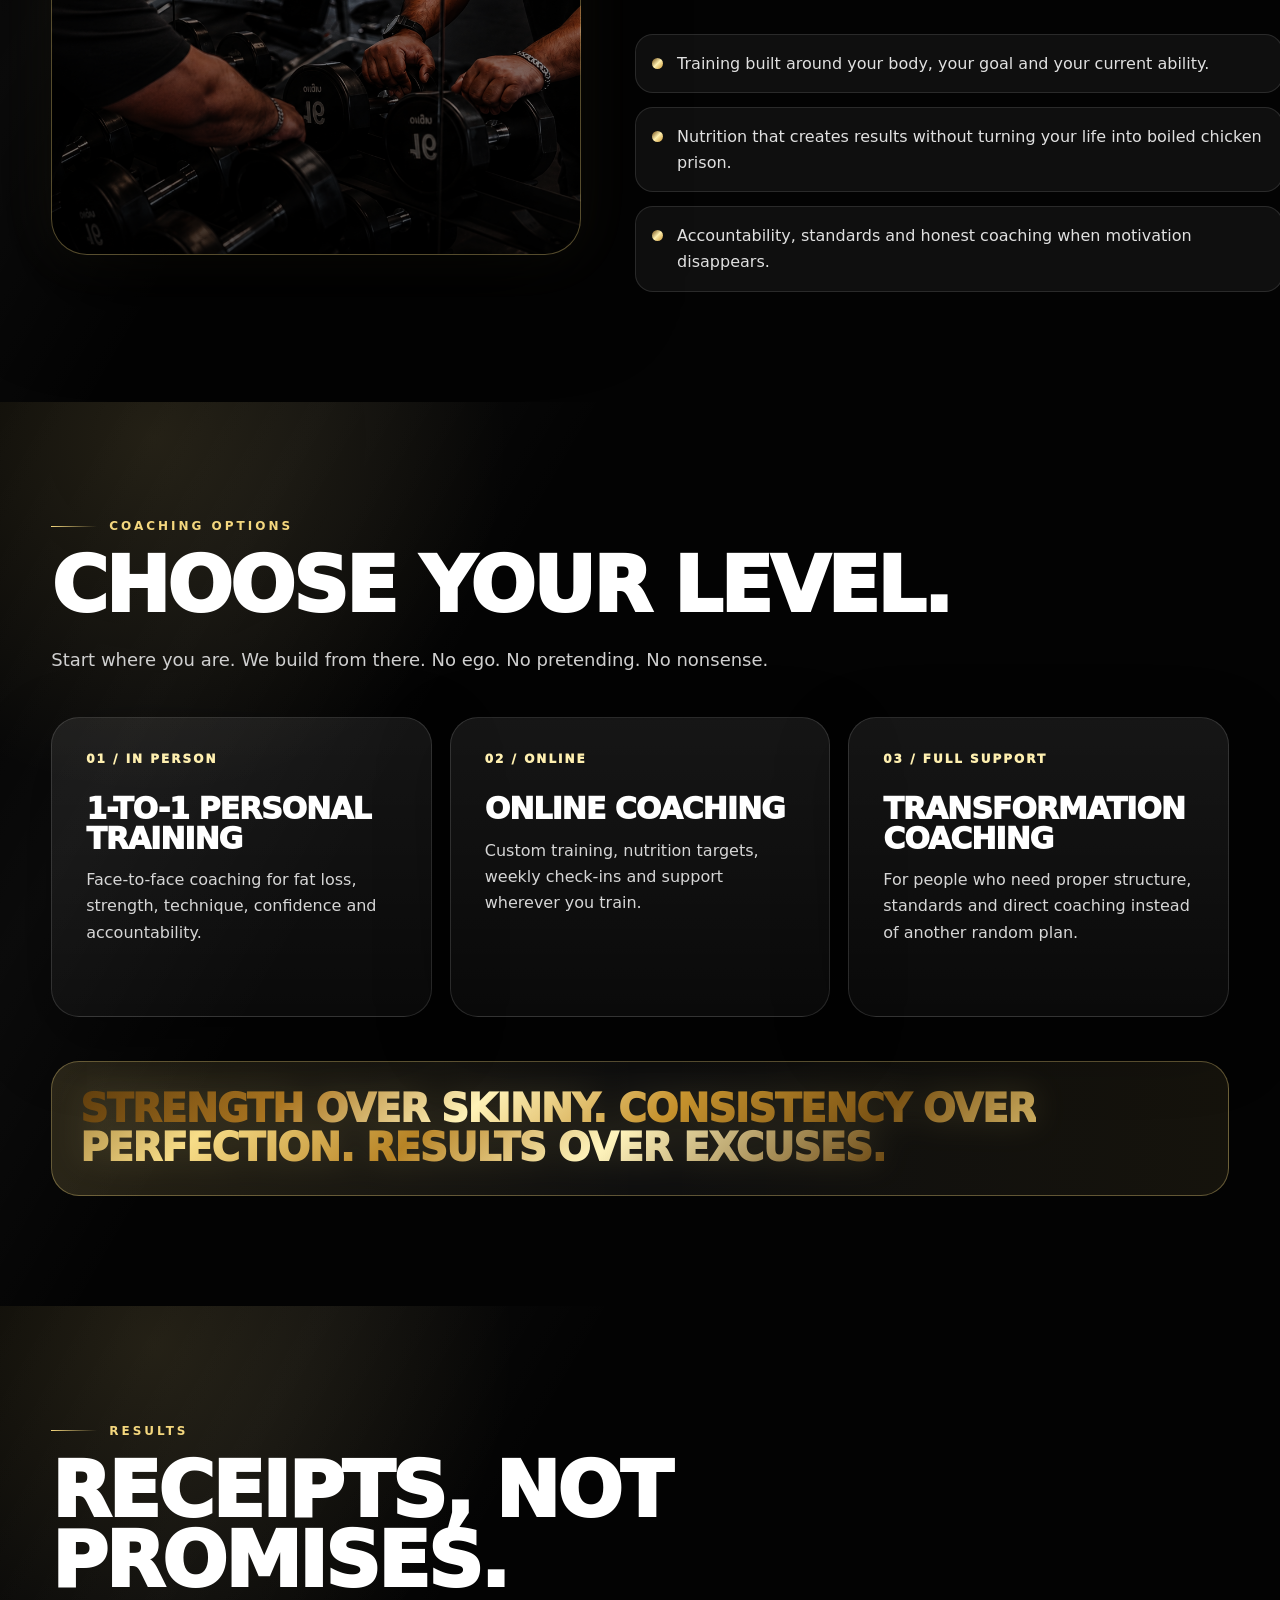
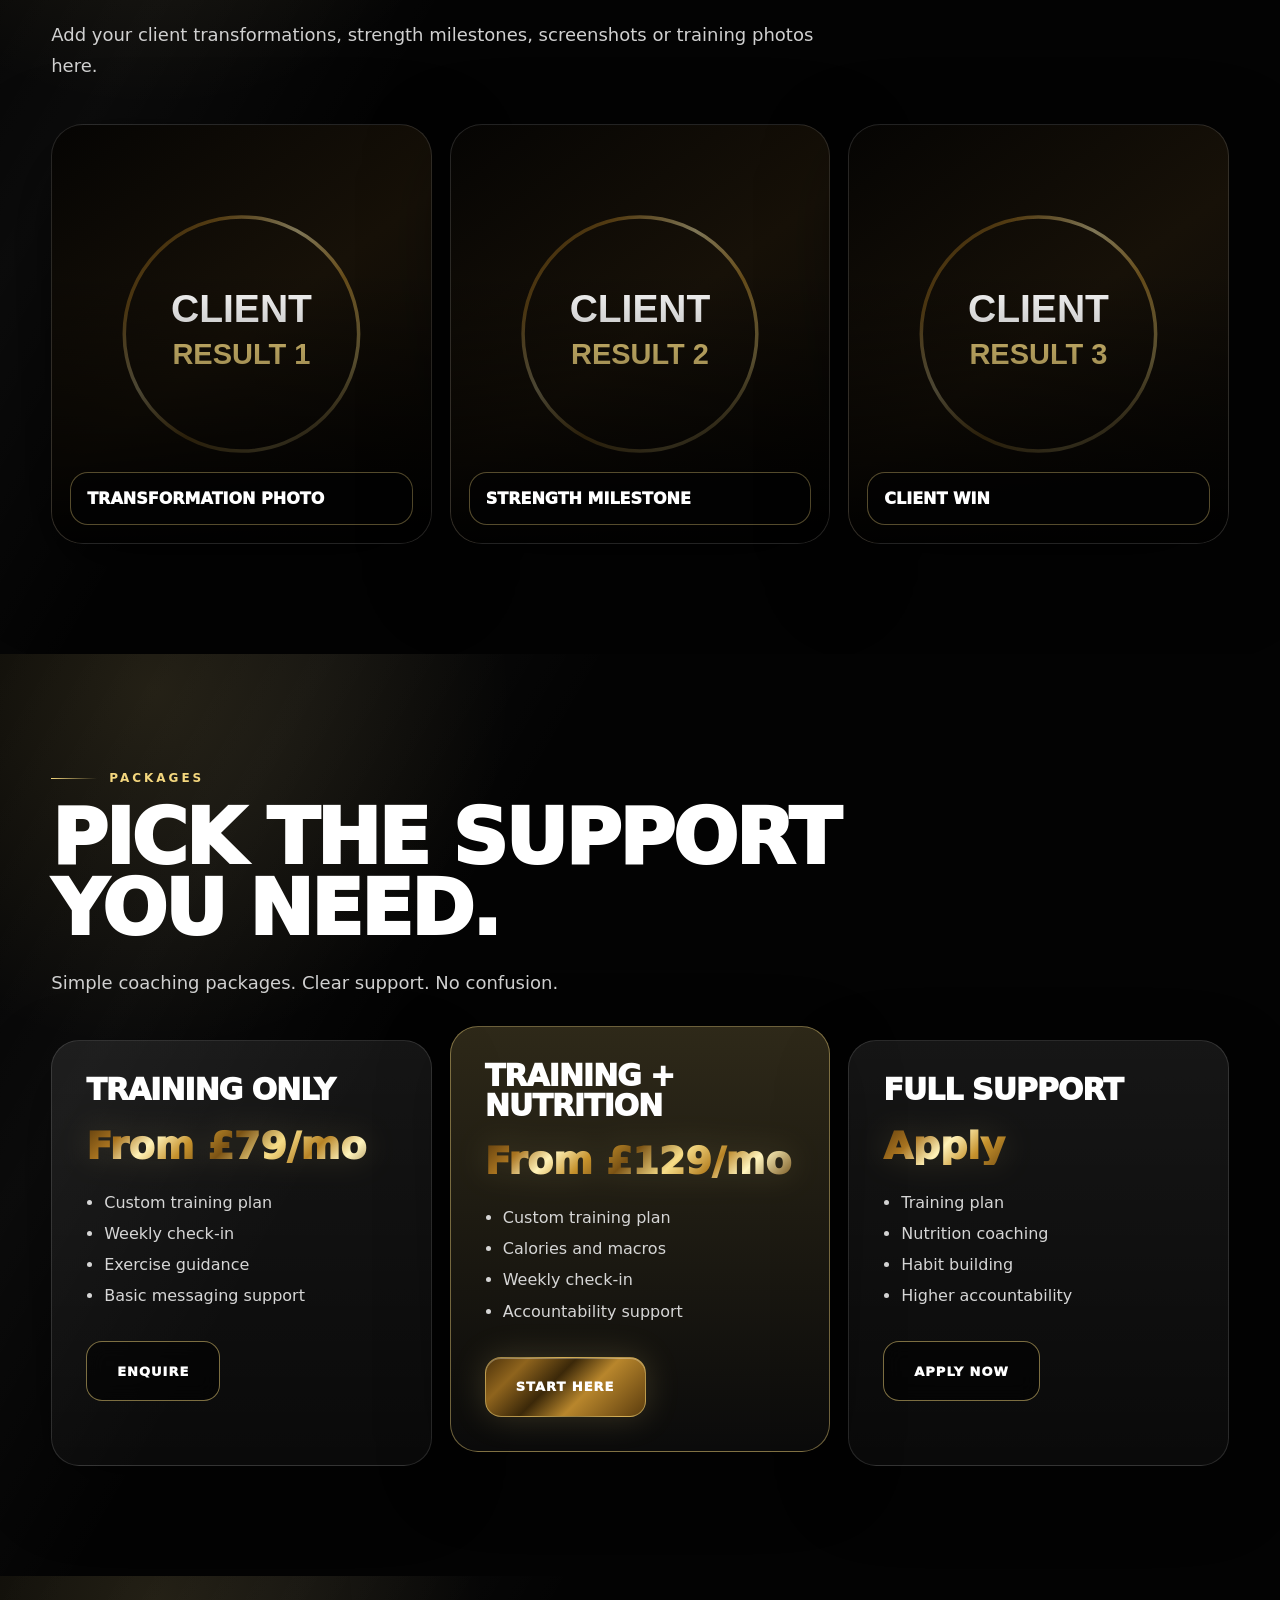
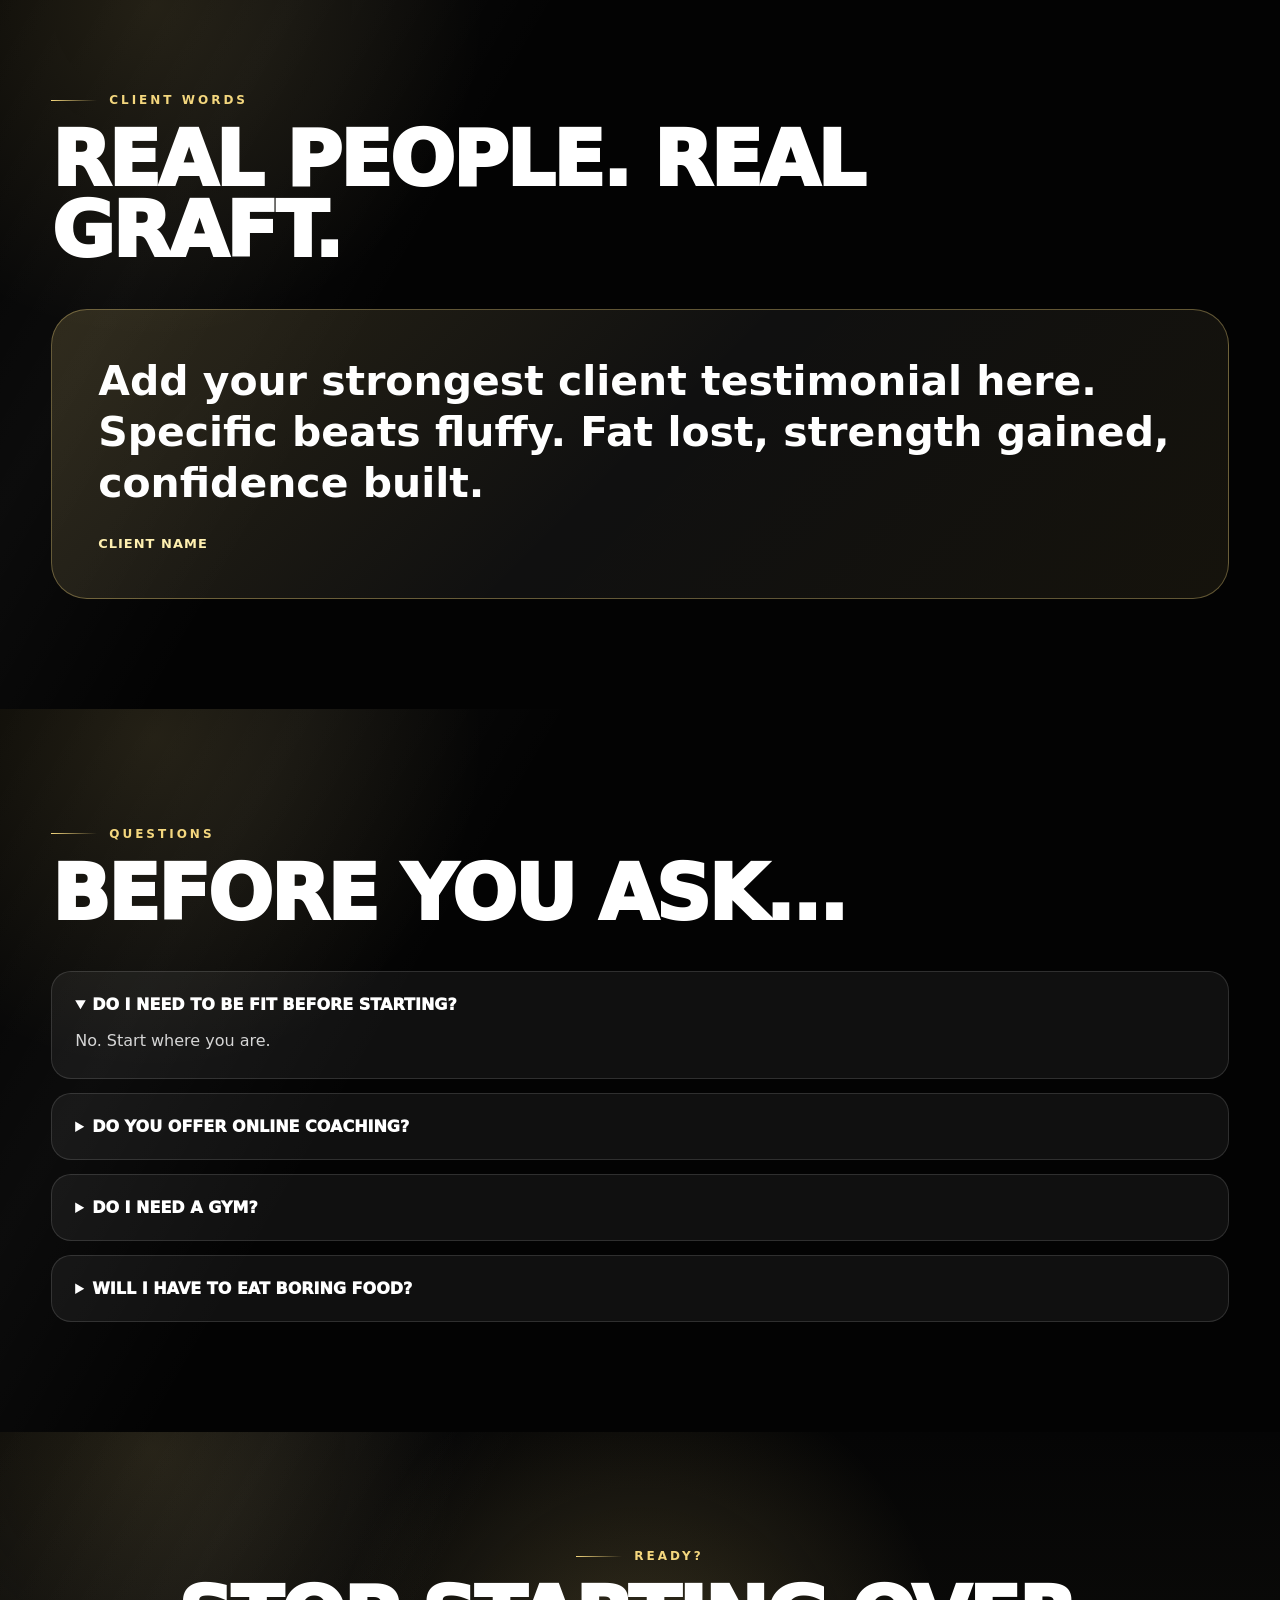
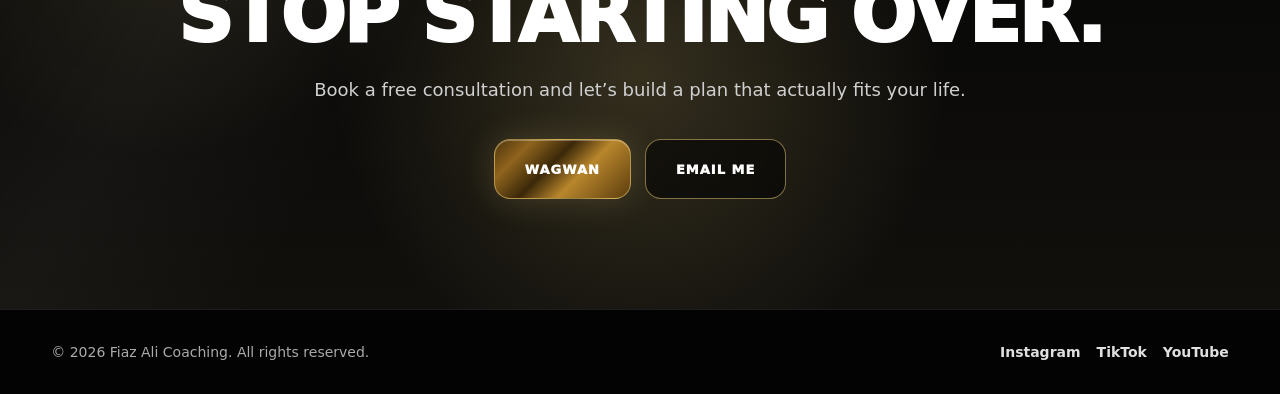
==== commit 3f0faf1c: "Install Jackal Builder Full" ====
--- a/index.html
+++ b/index.html
@@ -1,11 +1,109 @@
-<!DOCTYPE html><html lang="en"><head><meta charset="UTF-8"/><meta name="viewport" content="width=device-width,initial-scale=1.0"/><title>Fiaz Ali Coaching</title><meta name="description" content="Premium personal training and online coaching with Fiaz Ali."/><link rel="stylesheet" href="/assets/css/style.css"/></head><body>
-<nav class="nav"><div class="wrap nav-inner"><a class="brand" href="#home"><img id="logo" alt="Fiaz Ali logo"><span id="brandName"></span></a><div class="links" id="navLinks"></div></div></nav>
-<section class="hero" id="home"><div class="wrap hero-content"><div class="badge" id="heroBadge"></div><h1><span id="heroLine1"></span><br><span class="metal" id="heroLine2"></span><br><span id="heroLine3"></span></h1><p id="heroText"></p><div class="buttons"><a class="btn btn-primary" id="primaryBtn"></a><a class="btn btn-secondary" id="secondaryBtn"></a></div><div class="stats" id="stats"></div></div></section>
-<section class="section" id="about"><div class="wrap two"><div class="photo"></div><div><div class="kicker" id="aboutKicker"></div><h2 class="title" id="aboutTitle"></h2><p class="copy" id="aboutText"></p><div class="list" id="aboutPoints"></div></div></div></section>
-<section class="section" id="services"><div class="wrap"><div class="kicker" id="servicesKicker"></div><h2 class="title" id="servicesTitle"></h2><p class="copy" id="servicesText"></p><div class="cards" id="services"></div><div class="command"><span class="metal" id="bannerText"></span></div></div></section>
-<section class="section" id="results"><div class="wrap"><div class="kicker" id="resultsKicker"></div><h2 class="title" id="resultsTitle"></h2><p class="copy" id="resultsText"></p><div class="results" id="results"></div></div></section>
-<section class="section" id="pricing"><div class="wrap"><div class="kicker" id="pricingKicker"></div><h2 class="title" id="pricingTitle"></h2><p class="copy" id="pricingText"></p><div class="pricing" id="packages"></div></div></section>
-<section class="section"><div class="wrap"><div class="kicker" id="testimonialKicker"></div><h2 class="title" id="testimonialTitle"></h2><div class="testimonial"><p id="testimonialText"></p><strong id="testimonialName"></strong></div></div></section>
-<section class="section"><div class="wrap"><div class="kicker" id="faqKicker"></div><h2 class="title" id="faqTitle"></h2><div class="faq" id="faqs"></div></div></section>
-<section class="section cta" id="contact"><div class="wrap"><div class="kicker" id="finalKicker"></div><h2 class="title" id="finalTitle"></h2><p class="copy" id="finalText"></p><div class="buttons" style="justify-content:center;"><a class="btn btn-primary" id="primaryBtn2" onclick="location.href=document.getElementById('primaryBtn').href;return false;">Book Free Consultation</a><a class="btn btn-secondary" id="email"></a></div></div></section>
-<footer class="footer"><div class="wrap footer-inner"><div id="footerText"></div><div class="socials"><a id="instagram">Instagram</a><a id="tiktok">TikTok</a><a id="youtube">YouTube</a></div></div></footer><script src="/assets/js/script.js"></script></body></html>+<!DOCTYPE html>
+<html lang="en">
+<head>
+<meta charset="UTF-8"/>
+<meta name="viewport" content="width=device-width,initial-scale=1.0"/>
+<title>Fiaz Ali Coaching</title>
+<meta name="description" content="Premium personal training and online coaching with Fiaz Ali."/>
+<link rel="stylesheet" href="/assets/css/style.css"/>
+</head>
+<body>
+<nav class="nav">
+  <div class="wrap nav-inner">
+    <a class="brand" href="#home"><img id="logo" alt="Fiaz Ali logo"><span id="brandName"></span></a>
+    <div class="links" id="navLinks"></div>
+  </div>
+</nav>
+
+<section class="hero" id="home" data-section="hero">
+  <div class="wrap hero-content">
+    <div class="badge" id="heroBadge"></div>
+    <h1><span id="heroLine1"></span><br><span class="metal" id="heroLine2"></span><br><span id="heroLine3"></span></h1>
+    <p id="heroText"></p>
+    <div class="buttons">
+      <a class="btn btn-primary" id="primaryBtn"></a>
+      <a class="btn btn-secondary" id="secondaryBtn"></a>
+    </div>
+    <div class="stats" id="stats"></div>
+  </div>
+</section>
+
+<main id="pageSections">
+  <section class="section" id="about" data-section="about">
+    <div class="wrap two" id="aboutLayout">
+      <div class="photo"></div>
+      <div>
+        <div class="kicker" id="aboutKicker"></div>
+        <h2 class="title" id="aboutTitle"></h2>
+        <p class="copy" id="aboutText"></p>
+        <div class="list" id="aboutPoints"></div>
+      </div>
+    </div>
+  </section>
+
+  <section class="section" id="services" data-section="services">
+    <div class="wrap">
+      <div class="kicker" id="servicesKicker"></div>
+      <h2 class="title" id="servicesTitle"></h2>
+      <p class="copy" id="servicesText"></p>
+      <div class="cards" id="servicesCards"></div>
+      <div class="command"><span class="metal" id="bannerText"></span></div>
+    </div>
+  </section>
+
+  <section class="section" id="results" data-section="results">
+    <div class="wrap">
+      <div class="kicker" id="resultsKicker"></div>
+      <h2 class="title" id="resultsTitle"></h2>
+      <p class="copy" id="resultsText"></p>
+      <div class="results" id="resultsGrid"></div>
+    </div>
+  </section>
+
+  <section class="section" id="pricing" data-section="pricing">
+    <div class="wrap">
+      <div class="kicker" id="pricingKicker"></div>
+      <h2 class="title" id="pricingTitle"></h2>
+      <p class="copy" id="pricingText"></p>
+      <div class="pricing" id="packages"></div>
+    </div>
+  </section>
+
+  <section class="section" id="testimonial" data-section="testimonial">
+    <div class="wrap">
+      <div class="kicker" id="testimonialKicker"></div>
+      <h2 class="title" id="testimonialTitle"></h2>
+      <div class="testimonial"><p id="testimonialText"></p><strong id="testimonialName"></strong></div>
+    </div>
+  </section>
+
+  <section class="section" id="faq" data-section="faq">
+    <div class="wrap">
+      <div class="kicker" id="faqKicker"></div>
+      <h2 class="title" id="faqTitle"></h2>
+      <div class="faq" id="faqs"></div>
+    </div>
+  </section>
+
+  <section class="section cta" id="contact" data-section="contact">
+    <div class="wrap">
+      <div class="kicker" id="finalKicker"></div>
+      <h2 class="title" id="finalTitle"></h2>
+      <p class="copy" id="finalText"></p>
+      <div class="buttons" style="justify-content:center;">
+        <a class="btn btn-primary" id="primaryBtn2">Book Free Consultation</a>
+        <a class="btn btn-secondary" id="email"></a>
+      </div>
+    </div>
+  </section>
+</main>
+
+<footer class="footer">
+  <div class="wrap footer-inner">
+    <div id="footerText"></div>
+    <div class="socials"><a id="instagram">Instagram</a><a id="tiktok">TikTok</a><a id="youtube">YouTube</a></div>
+  </div>
+</footer>
+<script src="/assets/js/script.js"></script>
+</body>
+</html>
--- a/assets/css/style.css
+++ b/assets/css/style.css
@@ -1 +1,55 @@
-*{box-sizing:border-box}html{scroll-behavior:smooth}body{margin:0;background:var(--bg,#030303);color:var(--main,#fff);font-family:Inter,system-ui,-apple-system,BlinkMacSystemFont,"Segoe UI",Roboto,Helvetica,Arial,sans-serif}a{text-decoration:none;color:inherit}.wrap{width:min(1180px,92%);margin:0 auto}.section{position:relative;padding:110px 0;overflow:hidden}.section:before{content:"";position:absolute;inset:0;background:radial-gradient(circle at 12% 4%,rgba(244,215,126,.12),transparent 25%),linear-gradient(120deg,transparent 0%,rgba(255,255,255,.035) 18%,transparent 34%);pointer-events:none}.section>*{position:relative;z-index:2}.metal{background:linear-gradient(135deg,#5f3d0d 0%,#a97420 12%,#fff2b8 23%,#c6922d 34%,#7a5214 46%,#f7dd88 60%,#b78325 72%,#fff4bd 83%,#68450f 100%);-webkit-background-clip:text;background-clip:text;color:transparent;filter:drop-shadow(0 0 16px rgba(244,215,126,.16))}.kicker{display:inline-flex;align-items:center;gap:12px;margin-bottom:18px;font-size:12px;font-weight:900;letter-spacing:3px;text-transform:uppercase;color:var(--gold,#f4d77e)}.kicker:before{content:"";width:46px;height:1px;background:linear-gradient(90deg,var(--gold,#fff0b0),transparent)}.title{margin:0 0 22px;max-width:980px;font-size:clamp(42px,6vw,82px);line-height:.92;letter-spacing:-2.5px;font-weight:950;text-transform:uppercase}.copy{max-width:780px;color:var(--body,#d0d0d0);font-size:18px;line-height:1.75;margin:0}.nav{position:absolute;z-index:20;top:0;left:0;right:0;padding:18px 0;background:rgba(3,3,3,.68);border-bottom:1px solid rgba(244,215,126,.16);backdrop-filter:blur(18px)}.nav-inner{display:flex;align-items:center;justify-content:space-between;gap:24px}.brand{display:flex;align-items:center;gap:14px;font-weight:950;text-transform:uppercase;letter-spacing:1px}.brand img{width:58px;height:58px;object-fit:cover;border-radius:999px;background:#111;border:1px solid rgba(244,215,126,.35);box-shadow:0 0 0 4px rgba(244,215,126,.055),0 0 32px rgba(244,215,126,.2)}.links{display:flex;gap:24px;font-size:13px;color:#e6e6e6;font-weight:850;text-transform:uppercase;letter-spacing:1px}.hero{min-height:100vh;position:relative;display:flex;align-items:center;padding:90px 0 60px;background:linear-gradient(90deg,rgba(3,3,3,1) 0%,rgba(3,3,3,.92) 38%,rgba(3,3,3,.48) 68%,rgba(3,3,3,.22) 100%),radial-gradient(circle at 72% 28%,rgba(244,215,126,.22),transparent 22%),var(--hero) center right/cover no-repeat;overflow:hidden}.hero:after{content:"DISCIPLINE";position:absolute;right:-80px;bottom:60px;font-size:clamp(80px,16vw,220px);font-weight:950;letter-spacing:-9px;color:rgba(255,255,255,.035);transform:rotate(-7deg);pointer-events:none}.hero-content{position:relative;z-index:5;max-width:850px;padding-top:64px}.badge{display:inline-flex;align-items:center;gap:10px;margin-bottom:26px;padding:12px 16px;border-radius:999px;border:1px solid rgba(244,215,126,.35);color:#fff0b0;background:rgba(0,0,0,.58);box-shadow:inset 0 1px rgba(255,255,255,.12),0 0 46px rgba(244,215,126,.13);font-size:12px;font-weight:950;letter-spacing:1.5px;text-transform:uppercase}.hero h1{margin:0 0 26px;font-size:clamp(54px,9vw,124px);line-height:.8;letter-spacing:-4px;font-weight:950;text-transform:uppercase;text-shadow:0 20px 70px rgba(0,0,0,.8)}.hero p{max-width:710px;margin:0;color:#f0f0f0;font-size:clamp(18px,2.2vw,26px);line-height:1.5;font-weight:650;text-shadow:0 4px 22px #000}.buttons{display:flex;flex-wrap:wrap;gap:14px;margin-top:34px}.btn{position:relative;display:inline-flex;align-items:center;justify-content:center;min-height:60px;padding:0 30px;border-radius:16px;overflow:hidden;font-size:13px;font-weight:950;letter-spacing:1px;text-transform:uppercase;border:1px solid rgba(244,215,126,.5);transition:.2s;text-shadow:none}.btn-primary{color:var(--btntext,#fff);background:linear-gradient(135deg,#4e330b 0%,#8f641d 20%,#3b2809 42%,#b8862c 62%,#5c3d0e 100%);box-shadow:inset 0 1px rgba(255,255,255,.3),0 0 34px rgba(244,215,126,.18)}.btn-secondary{color:#fff;background:rgba(0,0,0,.55);backdrop-filter:blur(10px)}.stats{display:grid;grid-template-columns:repeat(3,1fr);gap:14px;max-width:820px;margin-top:48px}.stat,.card,.price-card{border:1px solid rgba(255,255,255,.13);background:linear-gradient(180deg,rgba(255,255,255,.08),rgba(255,255,255,.03));box-shadow:0 25px 70px rgba(0,0,0,.38)}.stat{padding:22px;border-radius:22px}.stat strong{display:block;font-size:34px;line-height:1;font-weight:950}.stat span{display:block;margin-top:8px;color:#dfdfdf;font-size:12px;font-weight:850;text-transform:uppercase;letter-spacing:1px}.two{display:grid;grid-template-columns:.95fr 1.05fr;gap:54px;align-items:center}.photo{min-height:580px;border-radius:36px;border:1px solid rgba(244,215,126,.35);background:linear-gradient(180deg,rgba(0,0,0,.04),rgba(0,0,0,.66)),var(--about) center/cover no-repeat;box-shadow:0 35px 95px rgba(0,0,0,.72),0 0 52px rgba(244,215,126,.08)}.list{display:grid;gap:14px;margin-top:28px}.list-item{display:flex;gap:14px;align-items:flex-start;padding:16px;border-radius:18px;background:rgba(255,255,255,.05);border:1px solid rgba(255,255,255,.11)}.dot{flex:0 0 11px;width:11px;height:11px;margin-top:7px;border-radius:99px;background:linear-gradient(135deg,#6d4811,#fff0b0,#c99532)}.list-item p{margin:0;color:#e0e0e0;line-height:1.6;font-size:16px}.cards,.pricing{display:grid;grid-template-columns:repeat(3,1fr);gap:18px;margin-top:42px}.card,.price-card{padding:34px;border-radius:32px}.card{min-height:300px}.card small{display:block;margin-bottom:28px;color:#fff0b0;font-size:12px;font-weight:950;letter-spacing:2px;text-transform:uppercase}.card h3,.price-card h3{margin:0 0 14px;font-size:30px;line-height:.98;font-weight:950;letter-spacing:-1px;text-transform:uppercase}.card p{margin:0;color:#d6d6d6;line-height:1.65;font-size:16px}.command{margin-top:44px;padding:28px;border-radius:28px;border:1px solid rgba(244,215,126,.35);background:linear-gradient(90deg,rgba(244,215,126,.15),rgba(255,255,255,.05),rgba(244,215,126,.08));font-size:clamp(24px,3vw,46px);line-height:1;letter-spacing:-1px;font-weight:950;text-transform:uppercase}.results{display:grid;grid-template-columns:1.25fr .85fr .85fr;gap:18px;margin-top:42px}.result{position:relative;min-height:420px;border-radius:32px;overflow:hidden;border:1px solid rgba(255,255,255,.13);background:#151515;box-shadow:0 28px 80px rgba(0,0,0,.5)}.result:first-child{min-height:560px}.result:before{content:"";position:absolute;inset:0;background:linear-gradient(180deg,transparent 35%,rgba(0,0,0,.94))}.result span{position:absolute;left:18px;right:18px;bottom:18px;padding:16px;border-radius:18px;border:1px solid rgba(244,215,126,.35);background:rgba(3,3,3,.8);font-weight:950;text-transform:uppercase}.featured{border-color:rgba(244,215,126,.42);background:linear-gradient(180deg,rgba(244,215,126,.18),rgba(255,255,255,.035));transform:translateY(-14px)}.price{margin:22px 0;font-size:38px;font-weight:950;line-height:1}.price-card ul{margin:0 0 30px;padding-left:18px;color:#d6d6d6;line-height:1.95}.testimonial{margin-top:42px;padding:46px;border-radius:36px;border:1px solid rgba(244,215,126,.35);background:linear-gradient(135deg,rgba(244,215,126,.16),rgba(255,255,255,.055),rgba(244,215,126,.08))}.testimonial p{margin:0 0 24px;font-size:clamp(25px,3.2vw,44px);line-height:1.25;font-weight:850}.testimonial strong{color:#fff0b0;text-transform:uppercase;letter-spacing:1px;font-size:13px}.faq{display:grid;gap:14px;margin-top:42px}.faq details{padding:23px;border-radius:20px;border:1px solid rgba(255,255,255,.13);background:rgba(255,255,255,.055)}.faq summary{cursor:pointer;color:#fff;font-weight:950;text-transform:uppercase}.faq p{margin:14px 0 0;color:#d6d6d6;line-height:1.65}.cta{text-align:center;background:radial-gradient(circle at center,rgba(244,215,126,.18),transparent 45%),linear-gradient(180deg,#050505,#11100d)}.cta .title,.cta .copy{margin-left:auto;margin-right:auto}.footer{padding:34px 0;border-top:1px solid rgba(255,255,255,.1);color:#aaa;background:#030303;font-size:14px}.footer-inner{display:flex;justify-content:space-between;gap:20px;flex-wrap:wrap}.socials{display:flex;gap:16px;color:#e0e0e0;font-weight:850}@media(max-width:880px){.links{display:none}.brand span{font-size:14px}.hero{align-items:flex-end;padding-bottom:54px;background:linear-gradient(180deg,rgba(3,3,3,.34) 0%,rgba(3,3,3,.95) 64%,#030303 100%),radial-gradient(circle at 60% 20%,rgba(244,215,126,.18),transparent 24%),var(--hero) center top/cover no-repeat}.hero h1{letter-spacing:-2.5px}.buttons .btn{width:100%}.stats,.two,.cards,.results,.pricing{grid-template-columns:1fr}.section{padding:74px 0}.photo{min-height:450px}.result:first-child,.result{min-height:400px}.featured{transform:none}.title{letter-spacing:-2px}}+*{box-sizing:border-box}html{scroll-behavior:smooth}body{margin:0;background:var(--bg,#030303);color:var(--main,#fff);font-family:Inter,system-ui,-apple-system,BlinkMacSystemFont,"Segoe UI",Roboto,Helvetica,Arial,sans-serif}a{text-decoration:none;color:inherit}.wrap{width:min(1180px,92%);margin:0 auto}.section{position:relative;padding:110px 0;overflow:hidden}.section:before{content:"";position:absolute;inset:0;background:radial-gradient(circle at 12% 4%,rgba(244,215,126,.12),transparent 25%),linear-gradient(120deg,transparent 0%,rgba(255,255,255,.035) 18%,transparent 34%);pointer-events:none}.section>*{position:relative;z-index:2}.metal{background:linear-gradient(135deg,#5f3d0d 0%,#a97420 12%,#fff2b8 23%,#c6922d 34%,#7a5214 46%,#f7dd88 60%,#b78325 72%,#fff4bd 83%,#68450f 100%);-webkit-background-clip:text;background-clip:text;color:transparent;filter:drop-shadow(0 0 16px rgba(244,215,126,.16))}.kicker{display:inline-flex;align-items:center;gap:12px;margin-bottom:18px;font-size:12px;font-weight:900;letter-spacing:3px;text-transform:uppercase;color:var(--gold,#f4d77e)}.kicker:before{content:"";width:46px;height:1px;background:linear-gradient(90deg,var(--gold,#fff0b0),transparent)}.title{margin:0 0 22px;max-width:980px;font-size:clamp(42px,6vw,82px);line-height:.92;letter-spacing:-2.5px;font-weight:950;text-transform:uppercase}.copy{max-width:780px;color:var(--body,#d0d0d0);font-size:18px;line-height:1.75;margin:0}.nav{position:absolute;z-index:20;top:0;left:0;right:0;padding:18px 0;background:rgba(3,3,3,.68);border-bottom:1px solid rgba(244,215,126,.16);backdrop-filter:blur(18px)}.nav-inner{display:flex;align-items:center;justify-content:space-between;gap:24px}.brand{display:flex;align-items:center;gap:14px;font-weight:950;text-transform:uppercase;letter-spacing:1px}.brand img{width:58px;height:58px;object-fit:cover;border-radius:999px;background:#111;border:1px solid rgba(244,215,126,.35);box-shadow:0 0 0 4px rgba(244,215,126,.055),0 0 32px rgba(244,215,126,.2)}.links{display:flex;gap:24px;font-size:13px;color:#e6e6e6;font-weight:850;text-transform:uppercase;letter-spacing:1px}.hero{min-height:100vh;position:relative;display:flex;align-items:center;padding:90px 0 60px;background:linear-gradient(90deg,rgba(3,3,3,1) 0%,rgba(3,3,3,.92) 38%,rgba(3,3,3,.48) 68%,rgba(3,3,3,.22) 100%),radial-gradient(circle at 72% 28%,rgba(244,215,126,.22),transparent 22%),var(--hero) center right/cover no-repeat;overflow:hidden}.hero:after{content:"DISCIPLINE";position:absolute;right:-80px;bottom:60px;font-size:clamp(80px,16vw,220px);font-weight:950;letter-spacing:-9px;color:rgba(255,255,255,.035);transform:rotate(-7deg);pointer-events:none}.hero-content{position:relative;z-index:5;max-width:850px;padding-top:64px}.badge{display:inline-flex;align-items:center;gap:10px;margin-bottom:26px;padding:12px 16px;border-radius:999px;border:1px solid rgba(244,215,126,.35);color:#fff0b0;background:rgba(0,0,0,.58);box-shadow:inset 0 1px rgba(255,255,255,.12),0 0 46px rgba(244,215,126,.13);font-size:12px;font-weight:950;letter-spacing:1.5px;text-transform:uppercase}.hero h1{margin:0 0 26px;font-size:clamp(54px,9vw,124px);line-height:.8;letter-spacing:-4px;font-weight:950;text-transform:uppercase;text-shadow:0 20px 70px rgba(0,0,0,.8)}.hero p{max-width:710px;margin:0;color:#f0f0f0;font-size:clamp(18px,2.2vw,26px);line-height:1.5;font-weight:650;text-shadow:0 4px 22px #000}.buttons{display:flex;flex-wrap:wrap;gap:14px;margin-top:34px}.btn{position:relative;display:inline-flex;align-items:center;justify-content:center;min-height:60px;padding:0 30px;border-radius:16px;overflow:hidden;font-size:13px;font-weight:950;letter-spacing:1px;text-transform:uppercase;border:1px solid rgba(244,215,126,.5);transition:.2s;text-shadow:none}.btn-primary{color:var(--btntext,#fff);background:linear-gradient(135deg,#4e330b 0%,#8f641d 20%,#3b2809 42%,#b8862c 62%,#5c3d0e 100%);box-shadow:inset 0 1px rgba(255,255,255,.3),0 0 34px rgba(244,215,126,.18)}.btn-secondary{color:#fff;background:rgba(0,0,0,.55);backdrop-filter:blur(10px)}.stats{display:grid;grid-template-columns:repeat(3,1fr);gap:14px;max-width:820px;margin-top:48px}.stat,.card,.price-card{border:1px solid rgba(255,255,255,.13);background:linear-gradient(180deg,rgba(255,255,255,.08),rgba(255,255,255,.03));box-shadow:0 25px 70px rgba(0,0,0,.38)}.stat{padding:22px;border-radius:22px}.stat strong{display:block;font-size:34px;line-height:1;font-weight:950}.stat span{display:block;margin-top:8px;color:#dfdfdf;font-size:12px;font-weight:850;text-transform:uppercase;letter-spacing:1px}.two{display:grid;grid-template-columns:.95fr 1.05fr;gap:54px;align-items:center}.photo{min-height:580px;border-radius:36px;border:1px solid rgba(244,215,126,.35);background:linear-gradient(180deg,rgba(0,0,0,.04),rgba(0,0,0,.66)),var(--about) center/cover no-repeat;box-shadow:0 35px 95px rgba(0,0,0,.72),0 0 52px rgba(244,215,126,.08)}.list{display:grid;gap:14px;margin-top:28px}.list-item{display:flex;gap:14px;align-items:flex-start;padding:16px;border-radius:18px;background:rgba(255,255,255,.05);border:1px solid rgba(255,255,255,.11)}.dot{flex:0 0 11px;width:11px;height:11px;margin-top:7px;border-radius:99px;background:linear-gradient(135deg,#6d4811,#fff0b0,#c99532)}.list-item p{margin:0;color:#e0e0e0;line-height:1.6;font-size:16px}.cards,.pricing{display:grid;grid-template-columns:repeat(3,1fr);gap:18px;margin-top:42px}.card,.price-card{padding:34px;border-radius:32px}.card{min-height:300px}.card small{display:block;margin-bottom:28px;color:#fff0b0;font-size:12px;font-weight:950;letter-spacing:2px;text-transform:uppercase}.card h3,.price-card h3{margin:0 0 14px;font-size:30px;line-height:.98;font-weight:950;letter-spacing:-1px;text-transform:uppercase}.card p{margin:0;color:#d6d6d6;line-height:1.65;font-size:16px}.command{margin-top:44px;padding:28px;border-radius:28px;border:1px solid rgba(244,215,126,.35);background:linear-gradient(90deg,rgba(244,215,126,.15),rgba(255,255,255,.05),rgba(244,215,126,.08));font-size:clamp(24px,3vw,46px);line-height:1;letter-spacing:-1px;font-weight:950;text-transform:uppercase}.results{display:grid;grid-template-columns:1.25fr .85fr .85fr;gap:18px;margin-top:42px}.result{position:relative;min-height:420px;border-radius:32px;overflow:hidden;border:1px solid rgba(255,255,255,.13);background:#151515;box-shadow:0 28px 80px rgba(0,0,0,.5)}.result:first-child{min-height:560px}.result:before{content:"";position:absolute;inset:0;background:linear-gradient(180deg,transparent 35%,rgba(0,0,0,.94))}.result span{position:absolute;left:18px;right:18px;bottom:18px;padding:16px;border-radius:18px;border:1px solid rgba(244,215,126,.35);background:rgba(3,3,3,.8);font-weight:950;text-transform:uppercase}.featured{border-color:rgba(244,215,126,.42);background:linear-gradient(180deg,rgba(244,215,126,.18),rgba(255,255,255,.035));transform:translateY(-14px)}.price{margin:22px 0;font-size:38px;font-weight:950;line-height:1}.price-card ul{margin:0 0 30px;padding-left:18px;color:#d6d6d6;line-height:1.95}.testimonial{margin-top:42px;padding:46px;border-radius:36px;border:1px solid rgba(244,215,126,.35);background:linear-gradient(135deg,rgba(244,215,126,.16),rgba(255,255,255,.055),rgba(244,215,126,.08))}.testimonial p{margin:0 0 24px;font-size:clamp(25px,3.2vw,44px);line-height:1.25;font-weight:850}.testimonial strong{color:#fff0b0;text-transform:uppercase;letter-spacing:1px;font-size:13px}.faq{display:grid;gap:14px;margin-top:42px}.faq details{padding:23px;border-radius:20px;border:1px solid rgba(255,255,255,.13);background:rgba(255,255,255,.055)}.faq summary{cursor:pointer;color:#fff;font-weight:950;text-transform:uppercase}.faq p{margin:14px 0 0;color:#d6d6d6;line-height:1.65}.cta{text-align:center;background:radial-gradient(circle at center,rgba(244,215,126,.18),transparent 45%),linear-gradient(180deg,#050505,#11100d)}.cta .title,.cta .copy{margin-left:auto;margin-right:auto}.footer{padding:34px 0;border-top:1px solid rgba(255,255,255,.1);color:#aaa;background:#030303;font-size:14px}.footer-inner{display:flex;justify-content:space-between;gap:20px;flex-wrap:wrap}.socials{display:flex;gap:16px;color:#e0e0e0;font-weight:850}@media(max-width:880px){.links{display:none}.brand span{font-size:14px}.hero{align-items:flex-end;padding-bottom:54px;background:linear-gradient(180deg,rgba(3,3,3,.34) 0%,rgba(3,3,3,.95) 64%,#030303 100%),radial-gradient(circle at 60% 20%,rgba(244,215,126,.18),transparent 24%),var(--hero) center top/cover no-repeat}.hero h1{letter-spacing:-2.5px}.buttons .btn{width:100%}.stats,.two,.cards,.results,.pricing{grid-template-columns:1fr}.section{padding:74px 0}.photo{min-height:450px}.result:first-child,.result{min-height:400px}.featured{transform:none}.title{letter-spacing:-2px}}
+
+/* ===== Jackal Builder Full Layout Controls ===== */
+:root{
+  --site-max-width:1180px;
+  --section-padding:110px;
+  --mobile-section-padding:74px;
+  --hero-height:100vh;
+  --hero-overlay-strength:.82;
+  --hero-focus-x:72%;
+  --hero-focus-y:50%;
+  --hero-text-align:left;
+  --hero-button-align:flex-start;
+  --about-image-width:45%;
+  --about-text-width:55%;
+  --about-gap:54px;
+  --about-image-height:580px;
+  --services-columns:3;
+  --services-card-padding:34px;
+  --services-card-radius:28px;
+  --results-columns:3;
+  --results-card-height:420px;
+  --pricing-columns:3;
+  --pricing-card-padding:34px;
+  --pricing-card-radius:28px;
+  --button-radius:16px;
+  --button-height:60px;
+}
+.wrap{width:min(var(--site-max-width),92%)!important}
+.section{padding:var(--section-padding) 0!important}
+.hero{
+  min-height:var(--hero-height)!important;
+  background:
+    linear-gradient(90deg,rgba(3,3,3,1) 0%,rgba(3,3,3,var(--hero-overlay-strength)) 38%,rgba(3,3,3,.48) 68%,rgba(3,3,3,.22) 100%),
+    radial-gradient(circle at 72% 28%,rgba(244,215,126,.22),transparent 22%),
+    var(--hero) var(--hero-focus-x) var(--hero-focus-y)/cover no-repeat!important;
+}
+.hero-content{text-align:var(--hero-text-align)!important}
+.hero-content .buttons{justify-content:var(--hero-button-align)!important}
+.two{grid-template-columns:var(--about-image-width) var(--about-text-width)!important;gap:var(--about-gap)!important}
+.two.about-reverse{grid-template-columns:var(--about-text-width) var(--about-image-width)!important}
+.two.about-reverse .photo{order:2}
+.photo{min-height:var(--about-image-height)!important}
+.cards{grid-template-columns:repeat(var(--services-columns),1fr)!important}
+.card{padding:var(--services-card-padding)!important;border-radius:var(--services-card-radius)!important}
+.results{grid-template-columns:repeat(var(--results-columns),1fr)!important}
+.result{min-height:var(--results-card-height)!important}
+.pricing{grid-template-columns:repeat(var(--pricing-columns),1fr)!important}
+.price-card{padding:var(--pricing-card-padding)!important;border-radius:var(--pricing-card-radius)!important}
+.btn{border-radius:var(--button-radius)!important;min-height:var(--button-height)!important}
+@media(max-width:880px){
+  .section{padding:var(--mobile-section-padding) 0!important}
+  .two,.two.about-reverse,.cards,.results,.pricing{grid-template-columns:1fr!important}
+  .two.about-reverse .photo{order:0}
+}
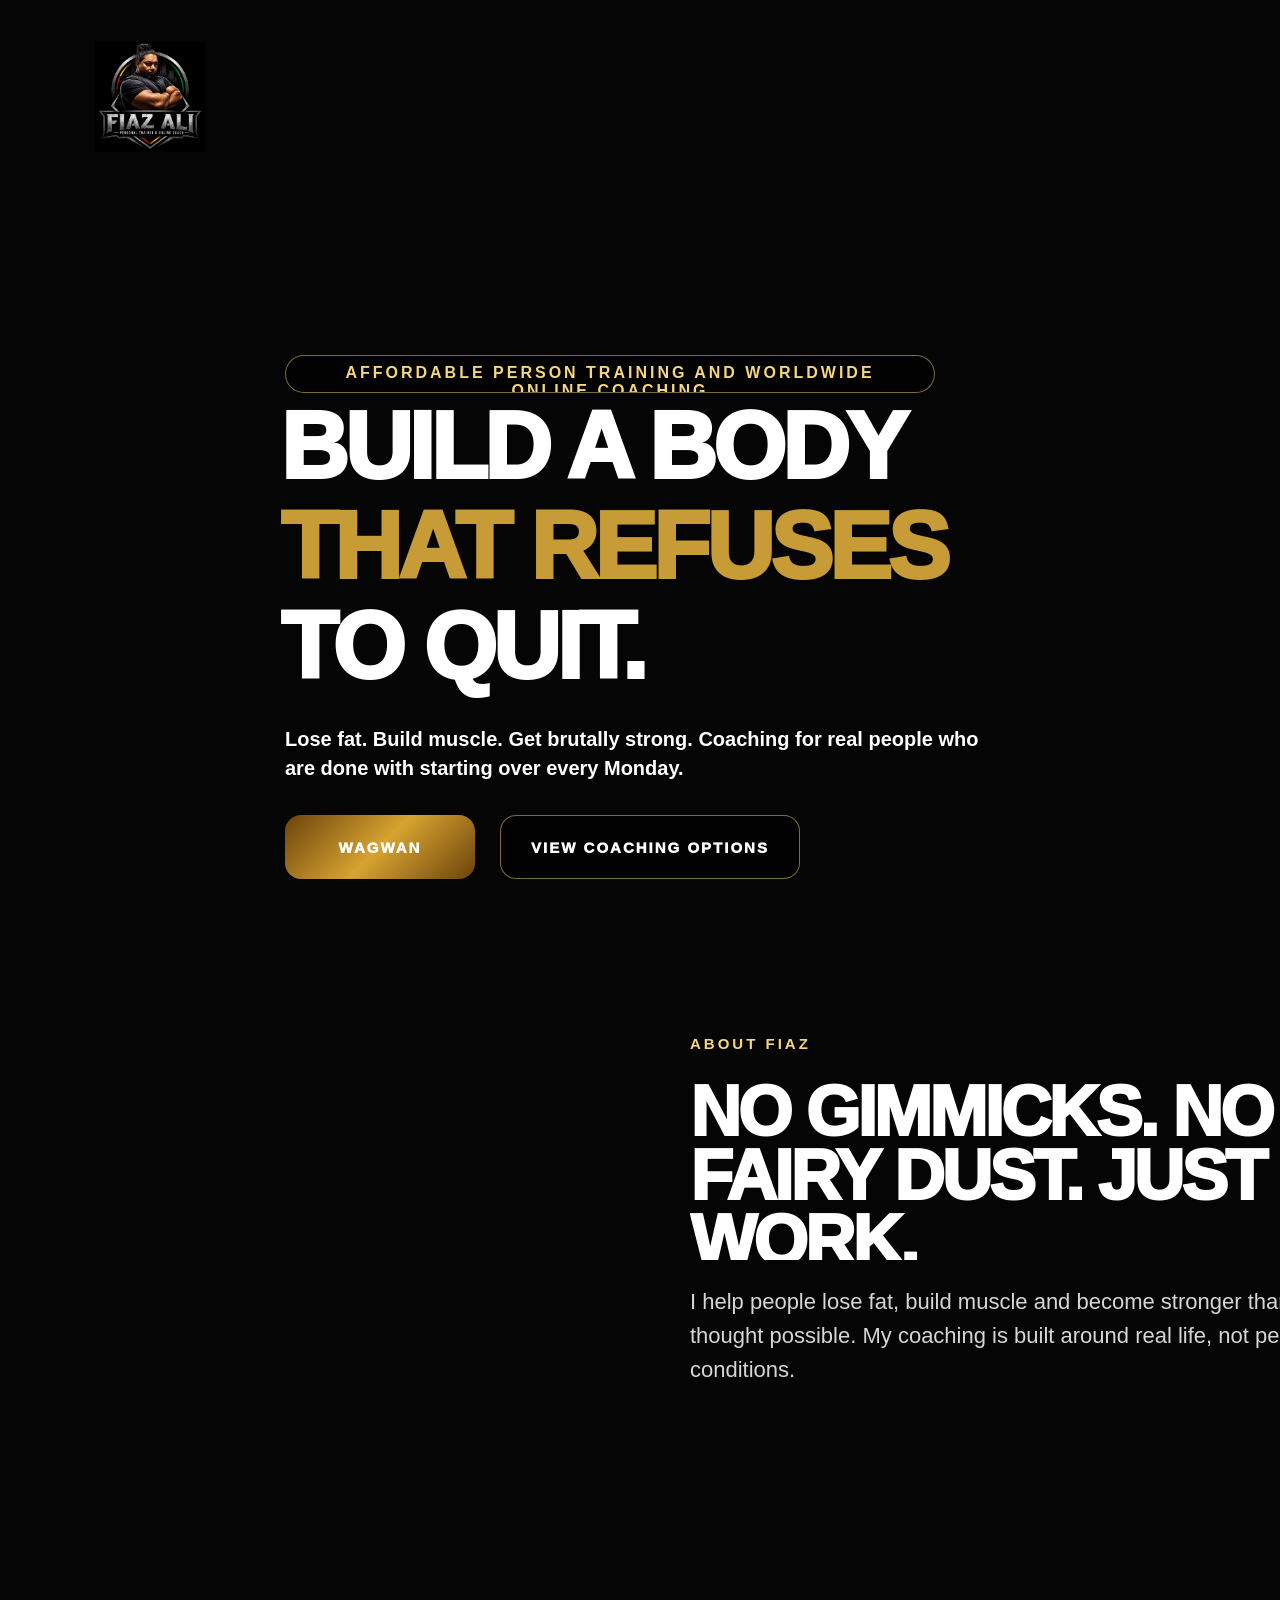
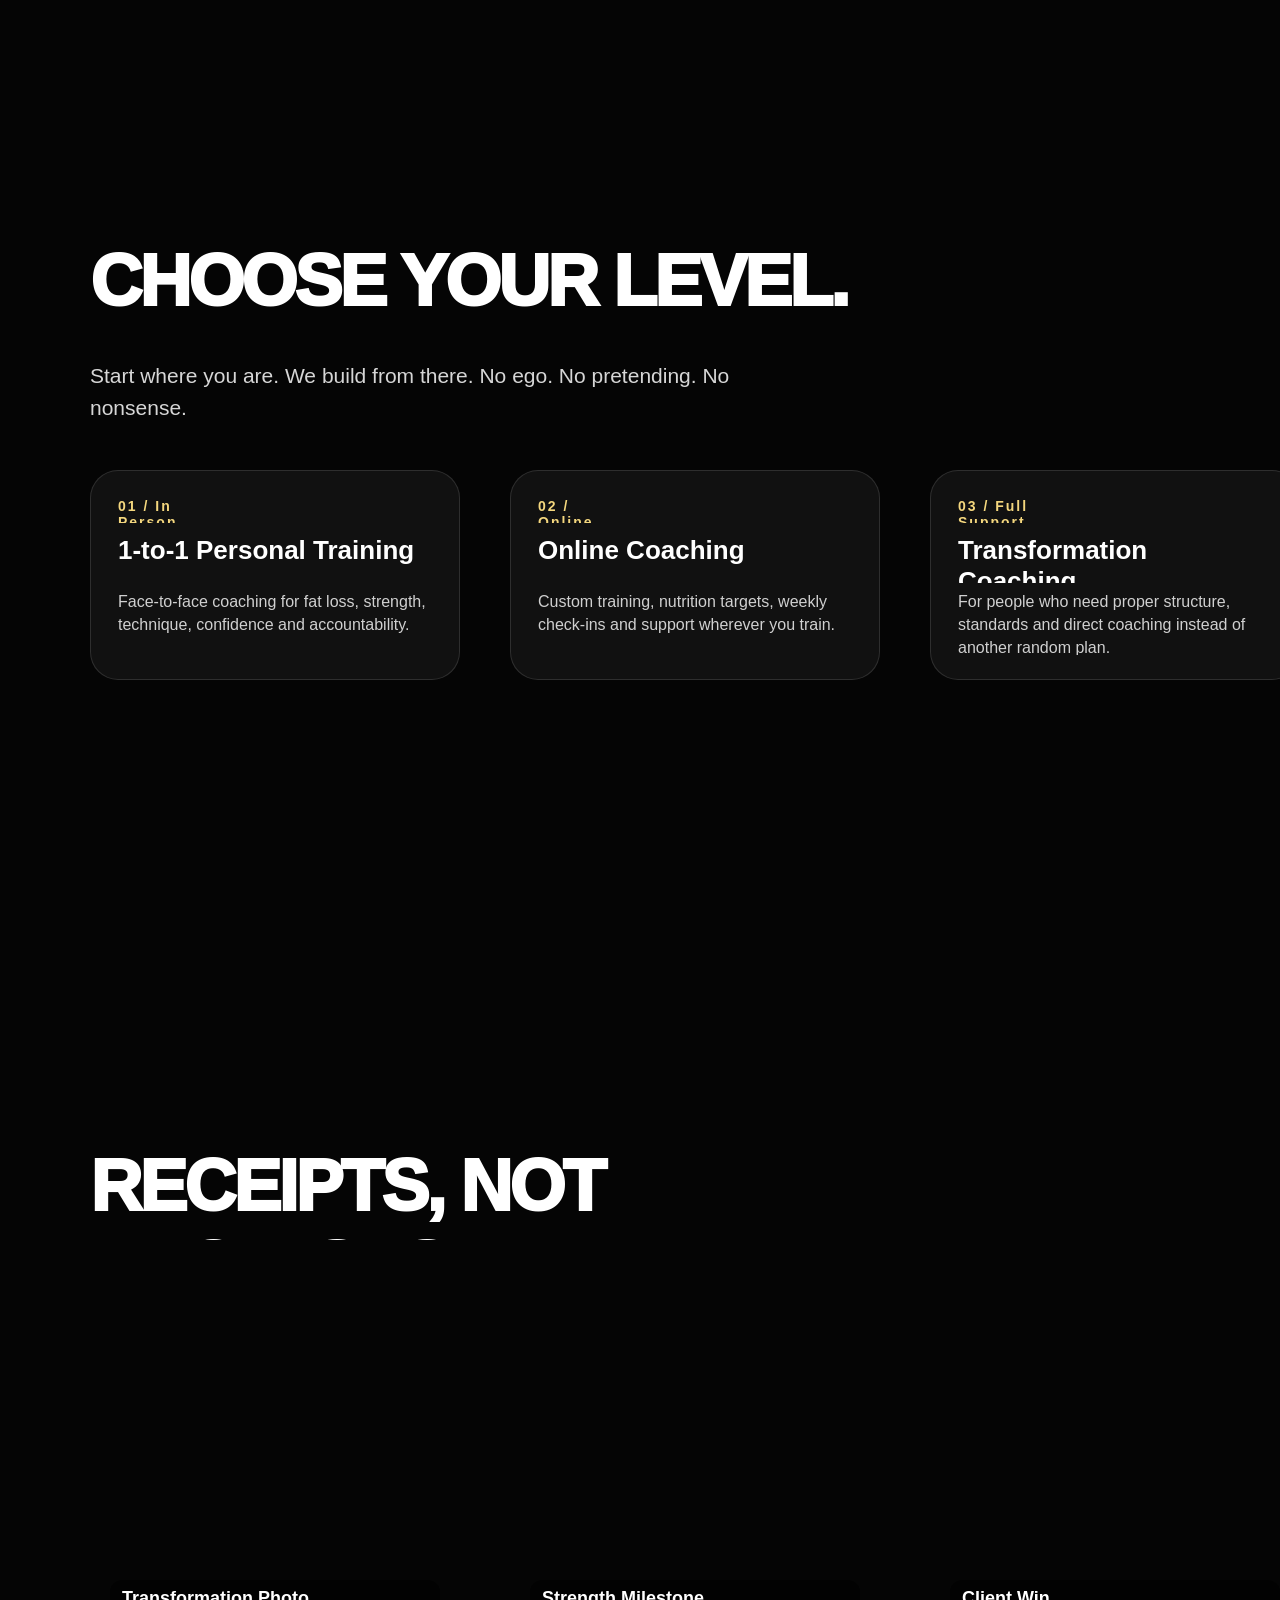
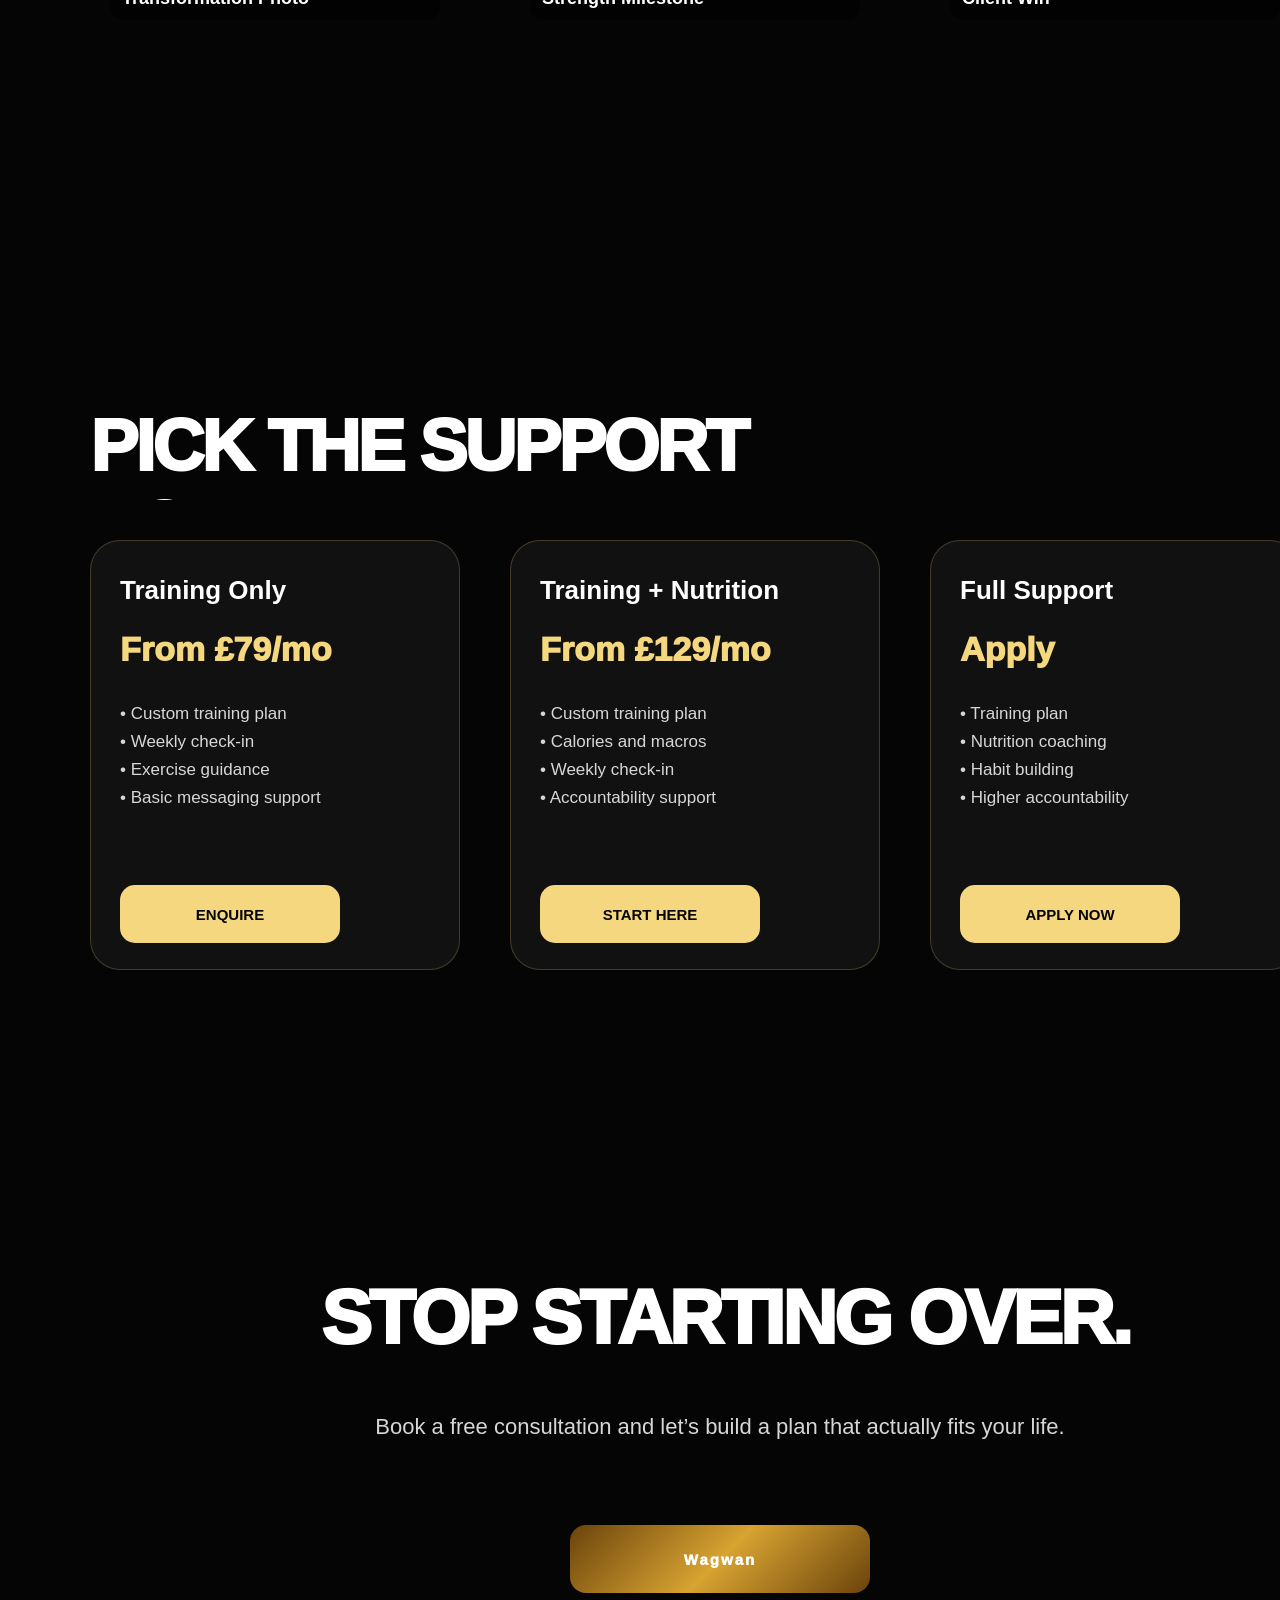
==== commit 213a3aba: "install jackal layer builder" ====
--- a/index.html
+++ b/index.html
@@ -1,109 +1,14 @@
-<!DOCTYPE html>
+<!doctype html>
 <html lang="en">
 <head>
-<meta charset="UTF-8"/>
-<meta name="viewport" content="width=device-width,initial-scale=1.0"/>
+<meta charset="utf-8"/>
+<meta name="viewport" content="width=device-width,initial-scale=1"/>
 <title>Fiaz Ali Coaching</title>
-<meta name="description" content="Premium personal training and online coaching with Fiaz Ali."/>
-<link rel="stylesheet" href="/assets/css/style.css"/>
+<meta name="description" content="Personal training and online coaching with Fiaz Ali."/>
+<link rel="stylesheet" href="/assets/css/layer-site.css"/>
 </head>
 <body>
-<nav class="nav">
-  <div class="wrap nav-inner">
-    <a class="brand" href="#home"><img id="logo" alt="Fiaz Ali logo"><span id="brandName"></span></a>
-    <div class="links" id="navLinks"></div>
-  </div>
-</nav>
-
-<section class="hero" id="home" data-section="hero">
-  <div class="wrap hero-content">
-    <div class="badge" id="heroBadge"></div>
-    <h1><span id="heroLine1"></span><br><span class="metal" id="heroLine2"></span><br><span id="heroLine3"></span></h1>
-    <p id="heroText"></p>
-    <div class="buttons">
-      <a class="btn btn-primary" id="primaryBtn"></a>
-      <a class="btn btn-secondary" id="secondaryBtn"></a>
-    </div>
-    <div class="stats" id="stats"></div>
-  </div>
-</section>
-
-<main id="pageSections">
-  <section class="section" id="about" data-section="about">
-    <div class="wrap two" id="aboutLayout">
-      <div class="photo"></div>
-      <div>
-        <div class="kicker" id="aboutKicker"></div>
-        <h2 class="title" id="aboutTitle"></h2>
-        <p class="copy" id="aboutText"></p>
-        <div class="list" id="aboutPoints"></div>
-      </div>
-    </div>
-  </section>
-
-  <section class="section" id="services" data-section="services">
-    <div class="wrap">
-      <div class="kicker" id="servicesKicker"></div>
-      <h2 class="title" id="servicesTitle"></h2>
-      <p class="copy" id="servicesText"></p>
-      <div class="cards" id="servicesCards"></div>
-      <div class="command"><span class="metal" id="bannerText"></span></div>
-    </div>
-  </section>
-
-  <section class="section" id="results" data-section="results">
-    <div class="wrap">
-      <div class="kicker" id="resultsKicker"></div>
-      <h2 class="title" id="resultsTitle"></h2>
-      <p class="copy" id="resultsText"></p>
-      <div class="results" id="resultsGrid"></div>
-    </div>
-  </section>
-
-  <section class="section" id="pricing" data-section="pricing">
-    <div class="wrap">
-      <div class="kicker" id="pricingKicker"></div>
-      <h2 class="title" id="pricingTitle"></h2>
-      <p class="copy" id="pricingText"></p>
-      <div class="pricing" id="packages"></div>
-    </div>
-  </section>
-
-  <section class="section" id="testimonial" data-section="testimonial">
-    <div class="wrap">
-      <div class="kicker" id="testimonialKicker"></div>
-      <h2 class="title" id="testimonialTitle"></h2>
-      <div class="testimonial"><p id="testimonialText"></p><strong id="testimonialName"></strong></div>
-    </div>
-  </section>
-
-  <section class="section" id="faq" data-section="faq">
-    <div class="wrap">
-      <div class="kicker" id="faqKicker"></div>
-      <h2 class="title" id="faqTitle"></h2>
-      <div class="faq" id="faqs"></div>
-    </div>
-  </section>
-
-  <section class="section cta" id="contact" data-section="contact">
-    <div class="wrap">
-      <div class="kicker" id="finalKicker"></div>
-      <h2 class="title" id="finalTitle"></h2>
-      <p class="copy" id="finalText"></p>
-      <div class="buttons" style="justify-content:center;">
-        <a class="btn btn-primary" id="primaryBtn2">Book Free Consultation</a>
-        <a class="btn btn-secondary" id="email"></a>
-      </div>
-    </div>
-  </section>
-</main>
-
-<footer class="footer">
-  <div class="wrap footer-inner">
-    <div id="footerText"></div>
-    <div class="socials"><a id="instagram">Instagram</a><a id="tiktok">TikTok</a><a id="youtube">YouTube</a></div>
-  </div>
-</footer>
-<script src="/assets/js/script.js"></script>
+<div id="site"></div>
+<script src="/assets/js/layer-renderer.js"></script>
 </body>
 </html>
--- a/assets/css/layer-site.css
+++ b/assets/css/layer-site.css
@@ -0,0 +1,14 @@
+*{box-sizing:border-box}
+html{scroll-behavior:smooth}
+body{margin:0;background:#050505;color:#fff;font-family:Inter,Arial,Helvetica,sans-serif;overflow-x:hidden}
+#site{position:relative;width:100%;min-height:5200px;background:#050505;overflow:hidden}
+.section-layer{position:absolute;left:50%;transform:translateX(-50%);width:100%;max-width:1440px;overflow:hidden}
+.item-layer{position:absolute;box-sizing:border-box;white-space:normal}
+.item-layer[data-type="text"]{overflow:hidden}
+.item-layer[data-type="button"]{display:flex;align-items:center;justify-content:center;text-decoration:none;text-align:center}
+.item-layer[data-type="image"]{background-repeat:no-repeat;overflow:hidden}
+.item-layer[data-type="card"]{overflow:hidden}
+@media(max-width:700px){
+  #site{transform-origin:top left;width:1440px}
+  body{overflow-x:auto}
+}
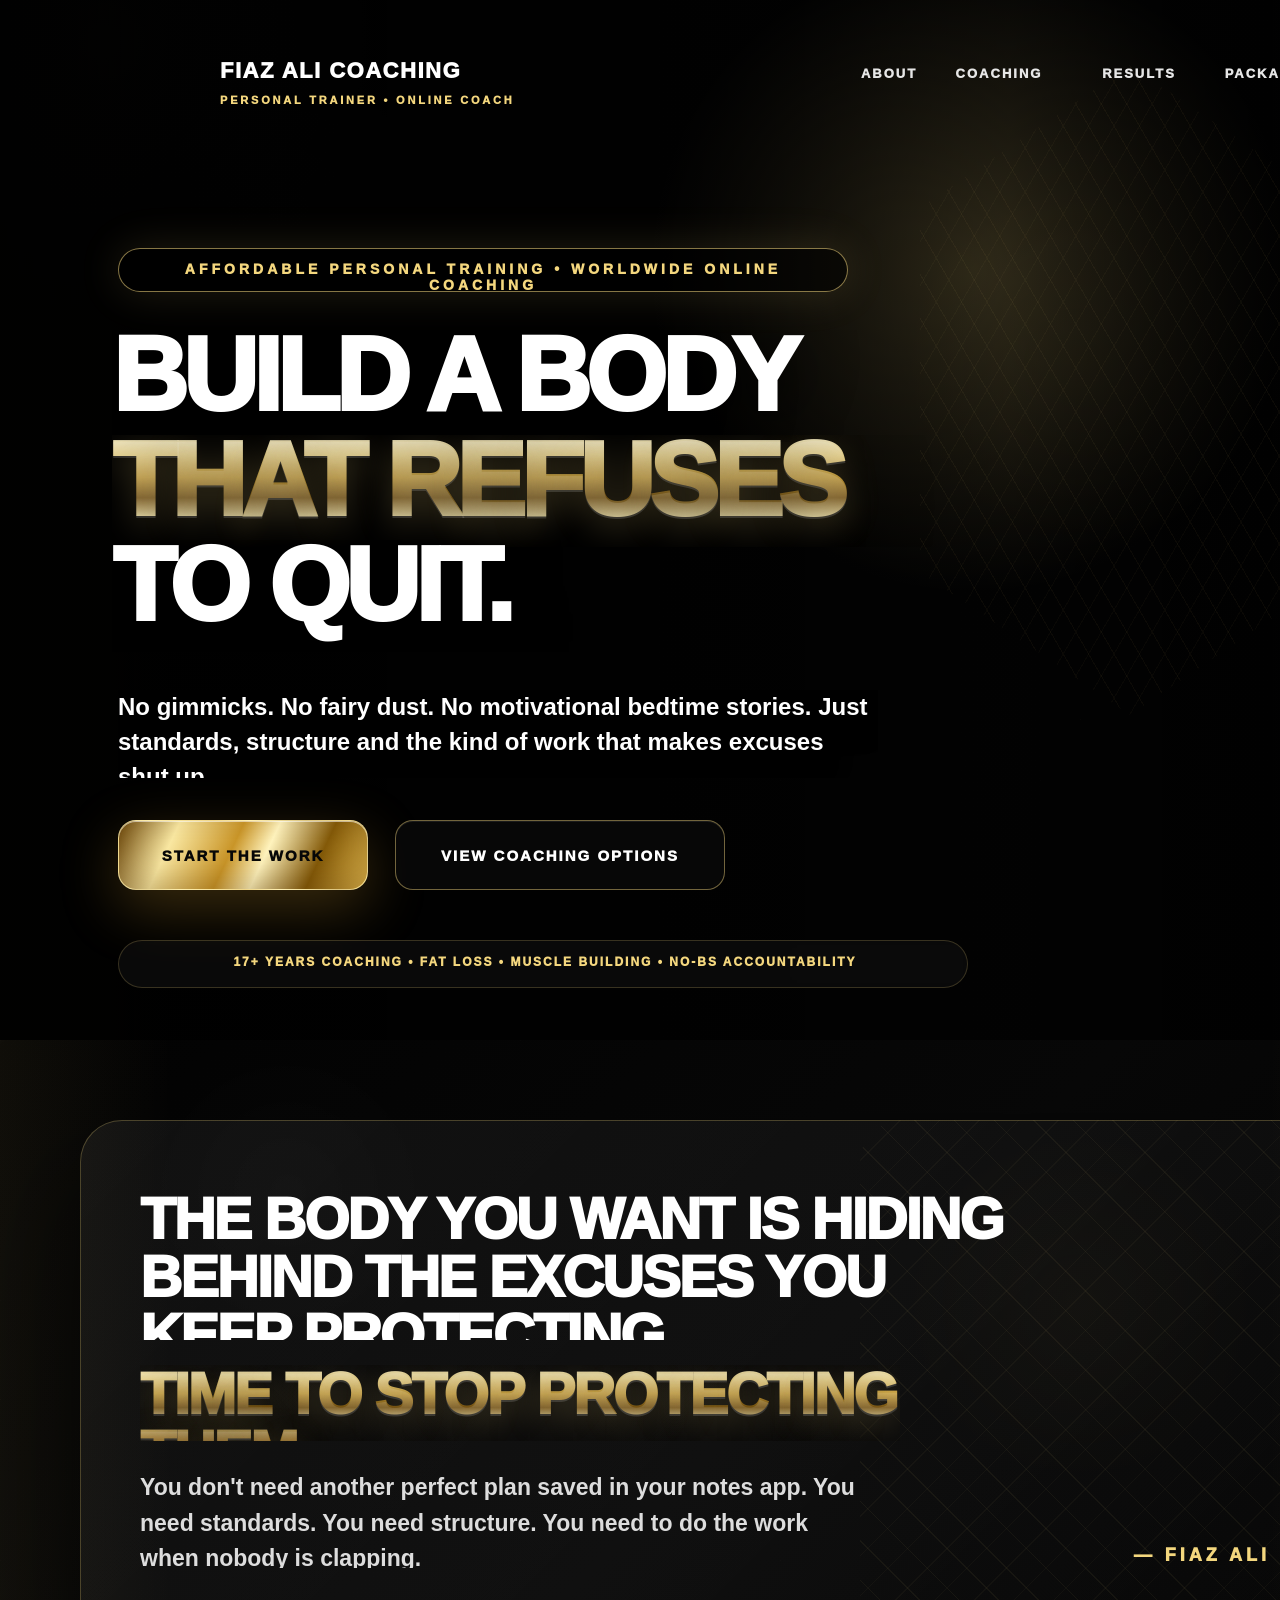
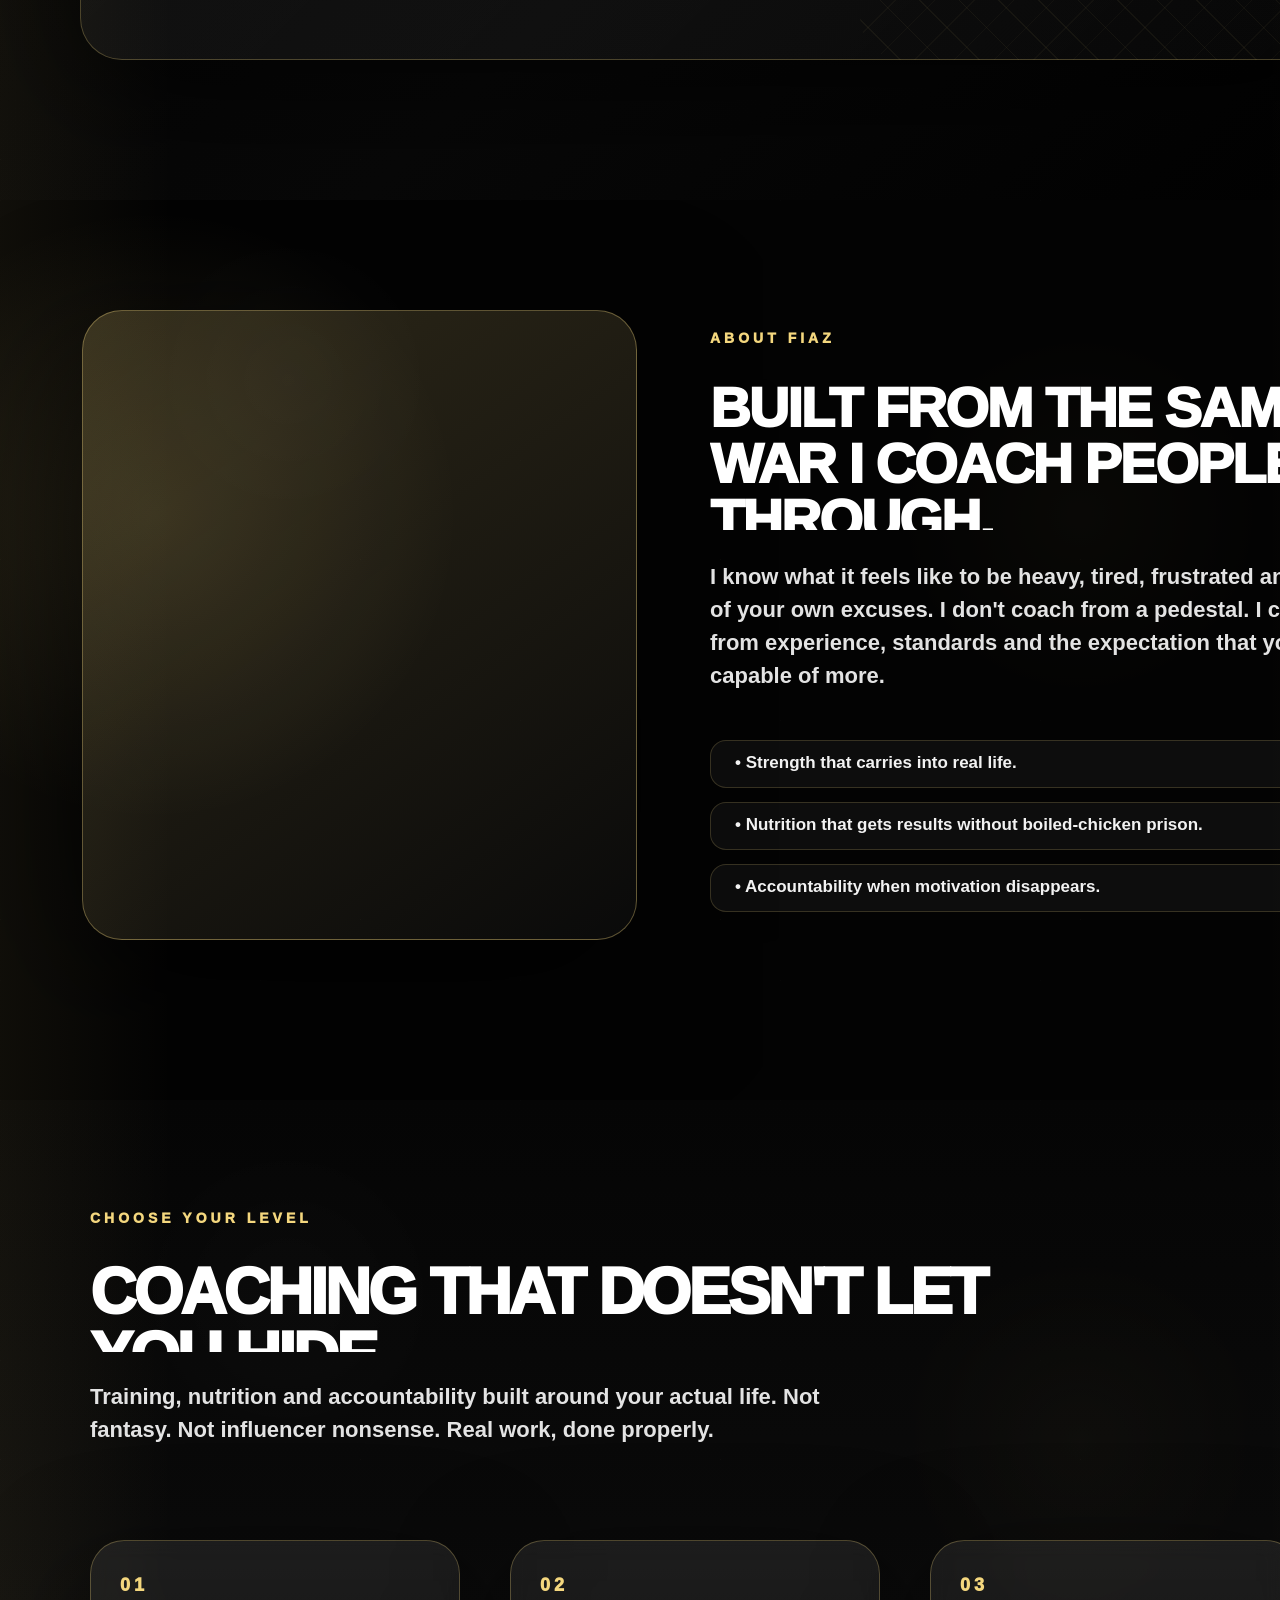
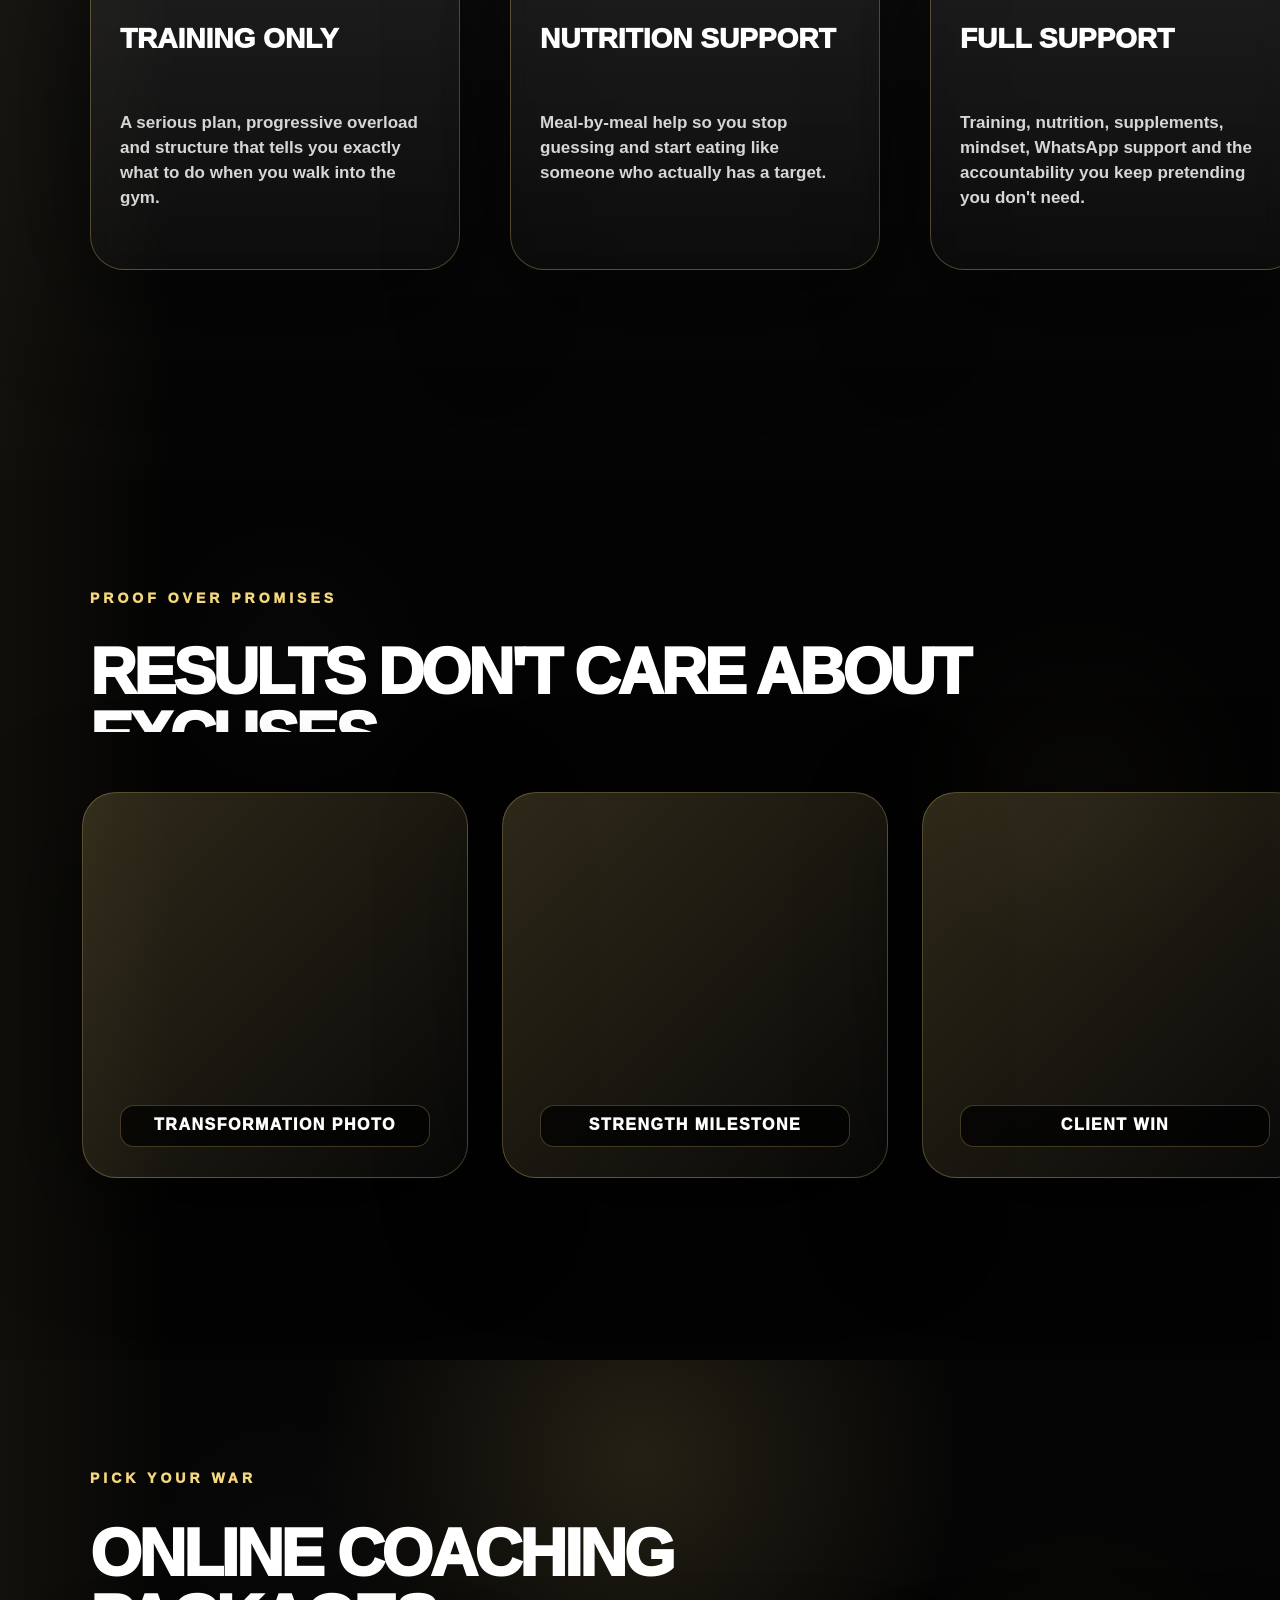
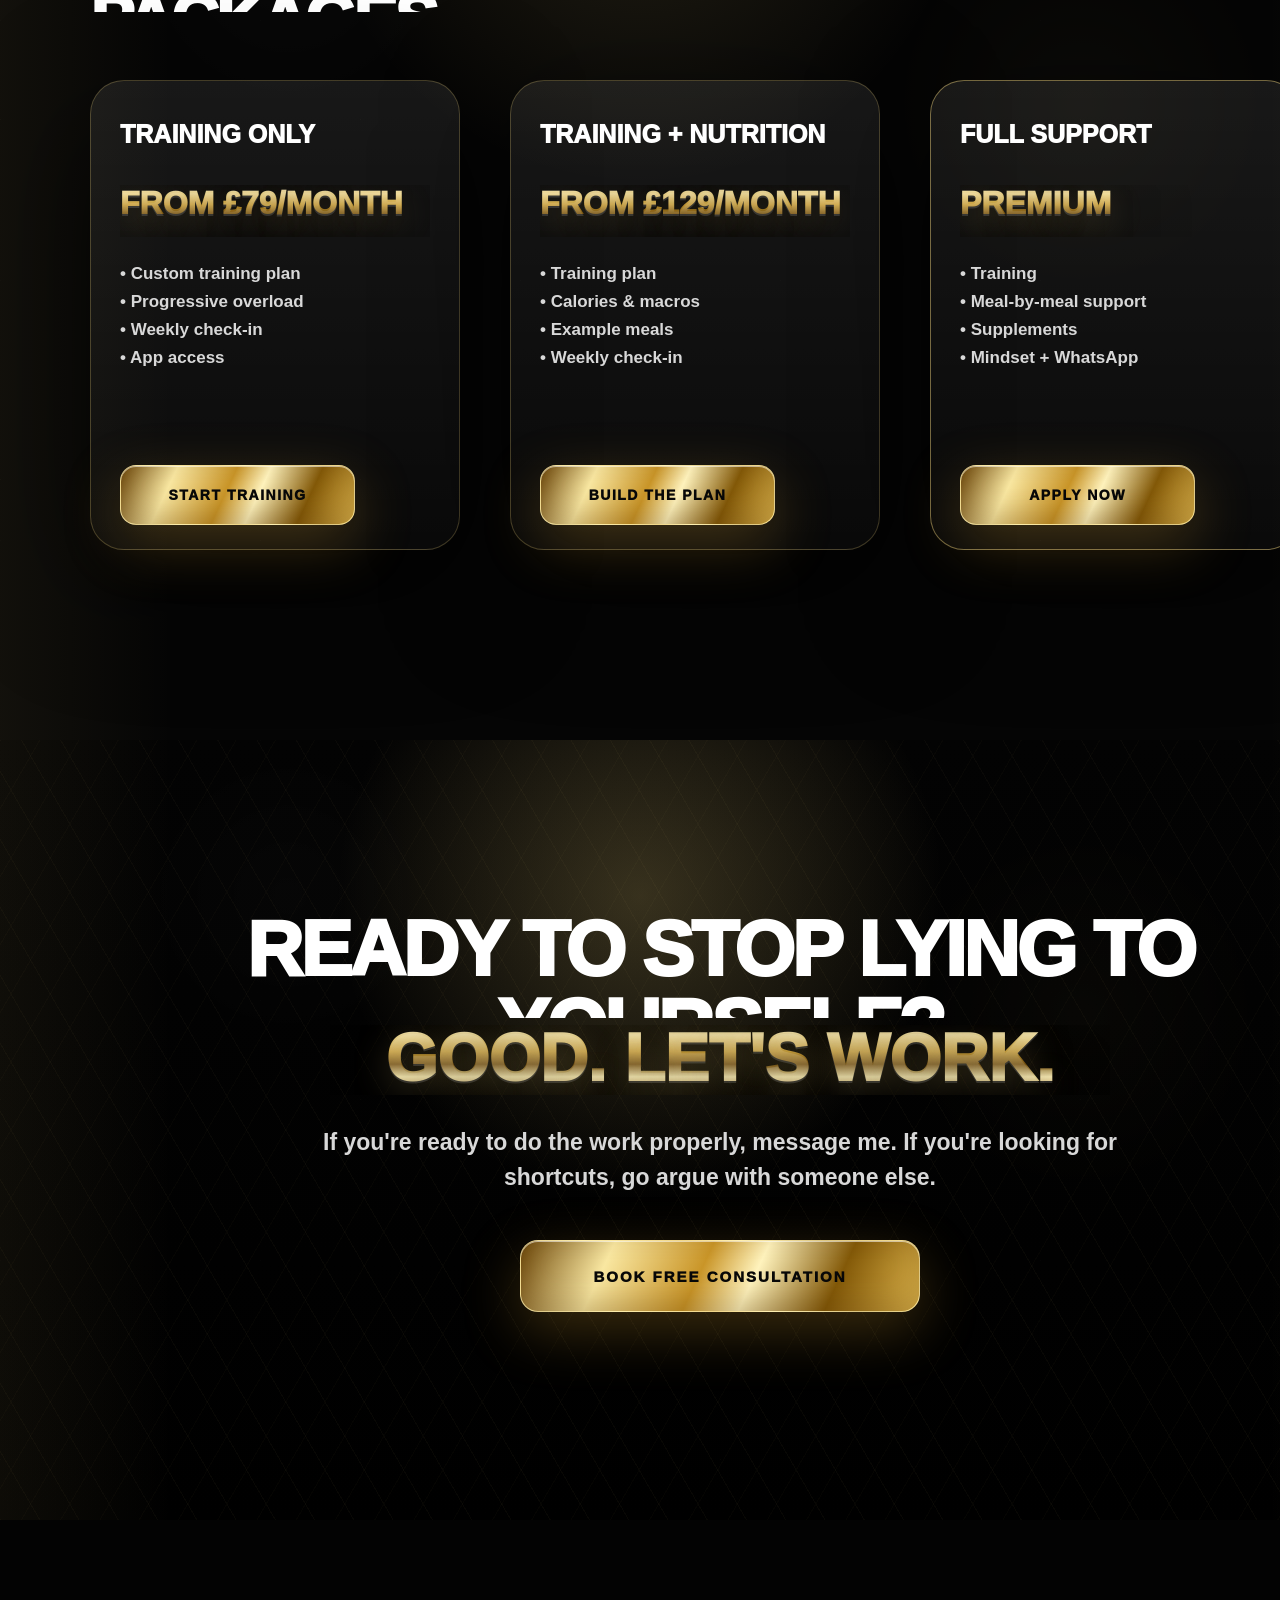
==== commit 7e959a85: "install jackal black edition" ====
--- a/index.html
+++ b/index.html
@@ -3,8 +3,8 @@
 <head>
 <meta charset="utf-8"/>
 <meta name="viewport" content="width=device-width,initial-scale=1"/>
-<title>Fiaz Ali Coaching</title>
-<meta name="description" content="Personal training and online coaching with Fiaz Ali."/>
+<title>Fiaz Ali Coaching | Personal Trainer & Online Coach</title>
+<meta name="description" content="No gimmicks. No fairy dust. Personal training and online coaching with Fiaz Ali."/>
 <link rel="stylesheet" href="/assets/css/layer-site.css"/>
 </head>
 <body>
--- a/assets/css/layer-site.css
+++ b/assets/css/layer-site.css
@@ -1,13 +1,16 @@
 *{box-sizing:border-box}
 html{scroll-behavior:smooth}
-body{margin:0;background:#050505;color:#fff;font-family:Inter,Arial,Helvetica,sans-serif;overflow-x:hidden}
-#site{position:relative;width:100%;min-height:5200px;background:#050505;overflow:hidden}
+body{margin:0;background:#030303;color:#fff;font-family:Inter,Arial,Helvetica,sans-serif;overflow-x:hidden}
+#site{position:relative;width:100%;min-height:6500px;background:#030303;overflow:hidden}
 .section-layer{position:absolute;left:50%;transform:translateX(-50%);width:100%;max-width:1440px;overflow:hidden}
 .item-layer{position:absolute;box-sizing:border-box;white-space:normal}
 .item-layer[data-type="text"]{overflow:hidden}
 .item-layer[data-type="button"]{display:flex;align-items:center;justify-content:center;text-decoration:none;text-align:center}
 .item-layer[data-type="image"]{background-repeat:no-repeat;overflow:hidden}
 .item-layer[data-type="card"]{overflow:hidden}
+.item-layer[data-type="button"]::after{content:"";position:absolute;inset:0;border-radius:inherit;background:linear-gradient(110deg,transparent 0%,rgba(255,255,255,.35) 45%,transparent 60%);transform:translateX(-140%);transition:.7s}
+.item-layer[data-type="button"]:hover::after{transform:translateX(140%)}
+.item-layer[data-type="button"]{overflow:hidden;position:absolute}
 @media(max-width:700px){
   #site{transform-origin:top left;width:1440px}
   body{overflow-x:auto}
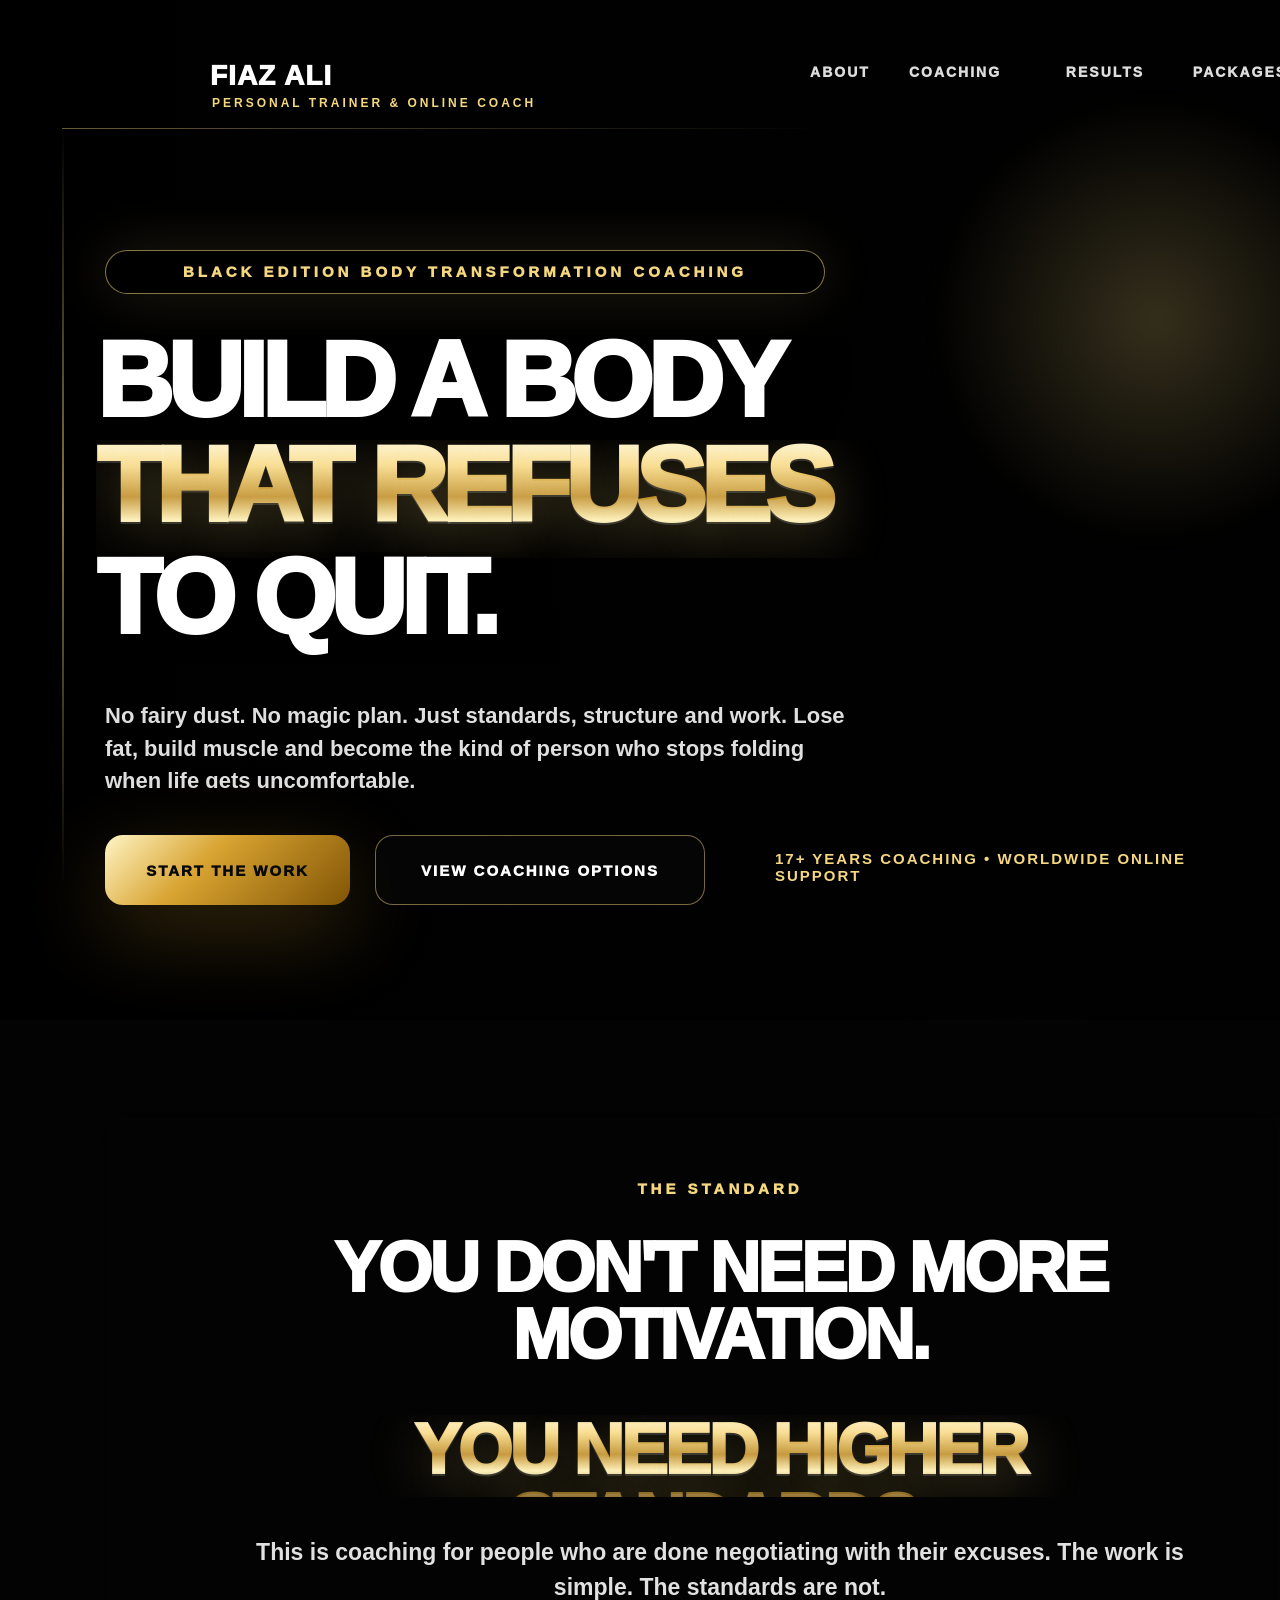
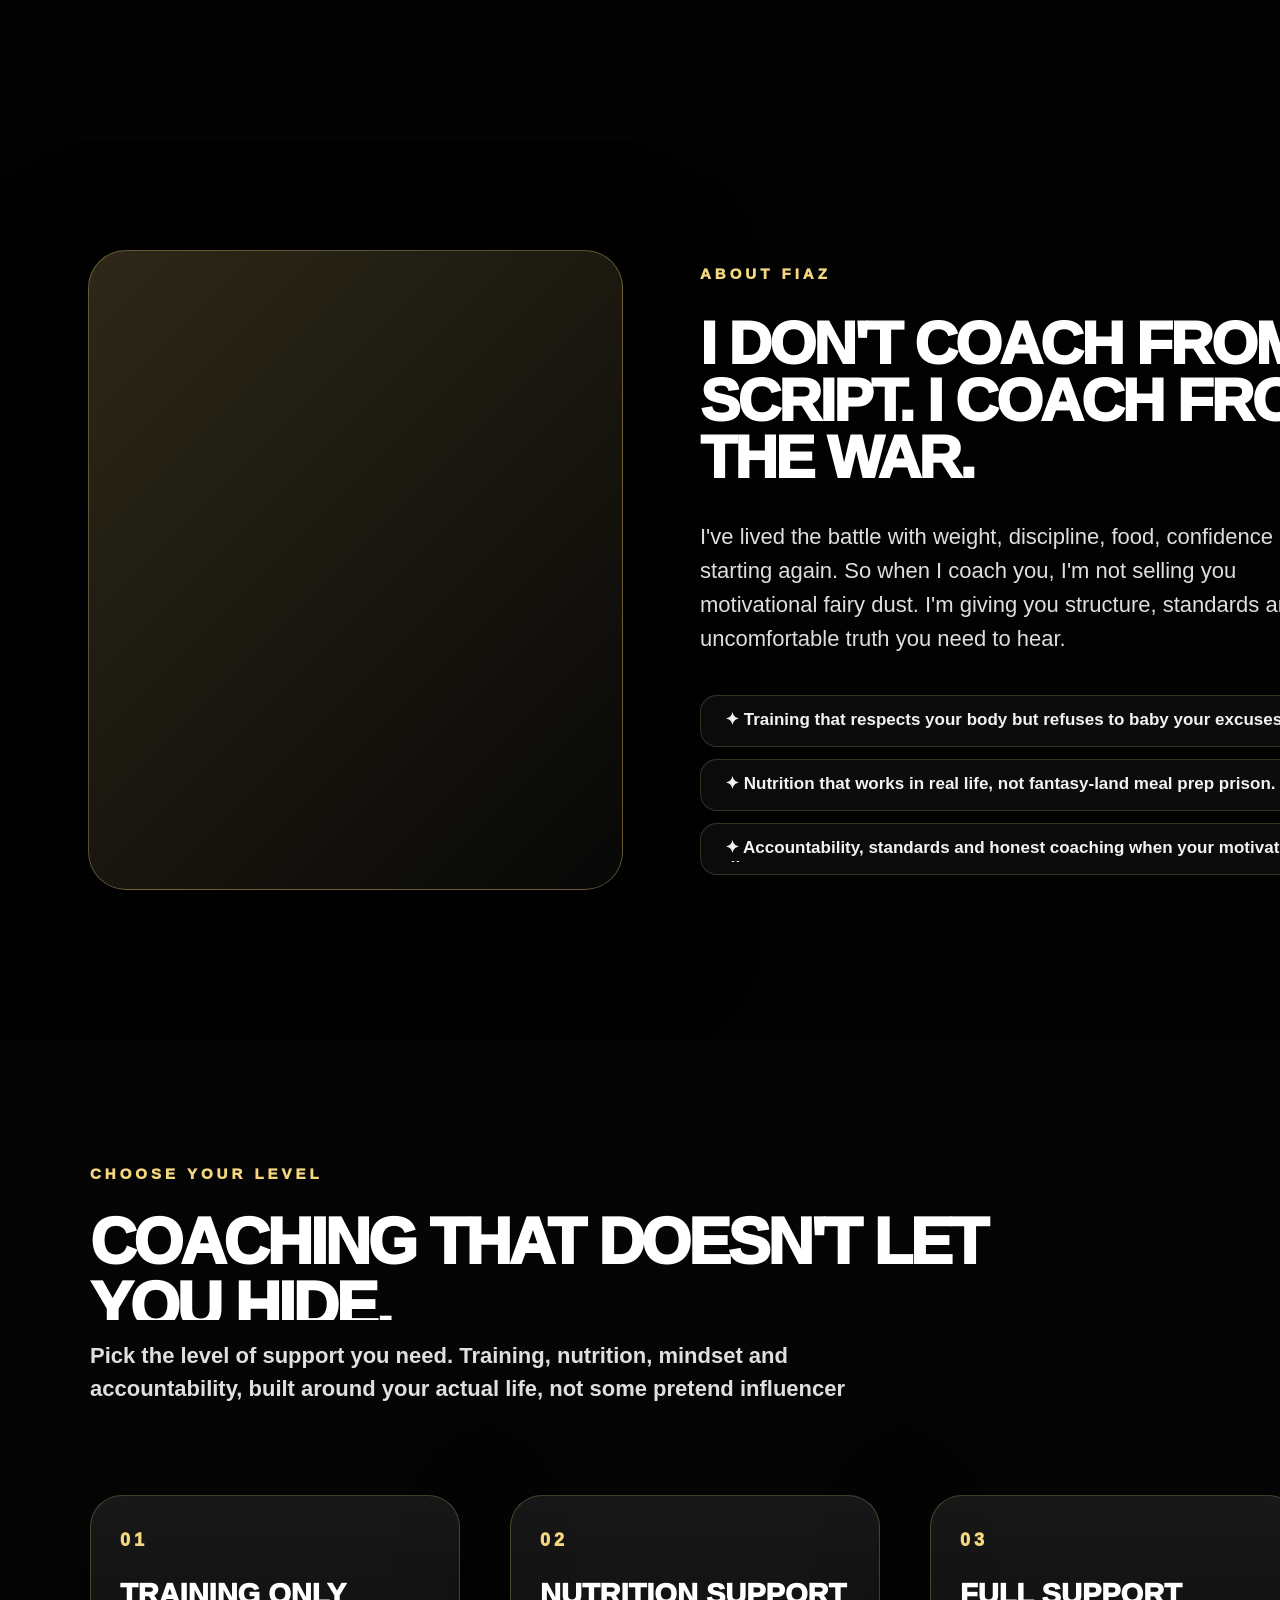
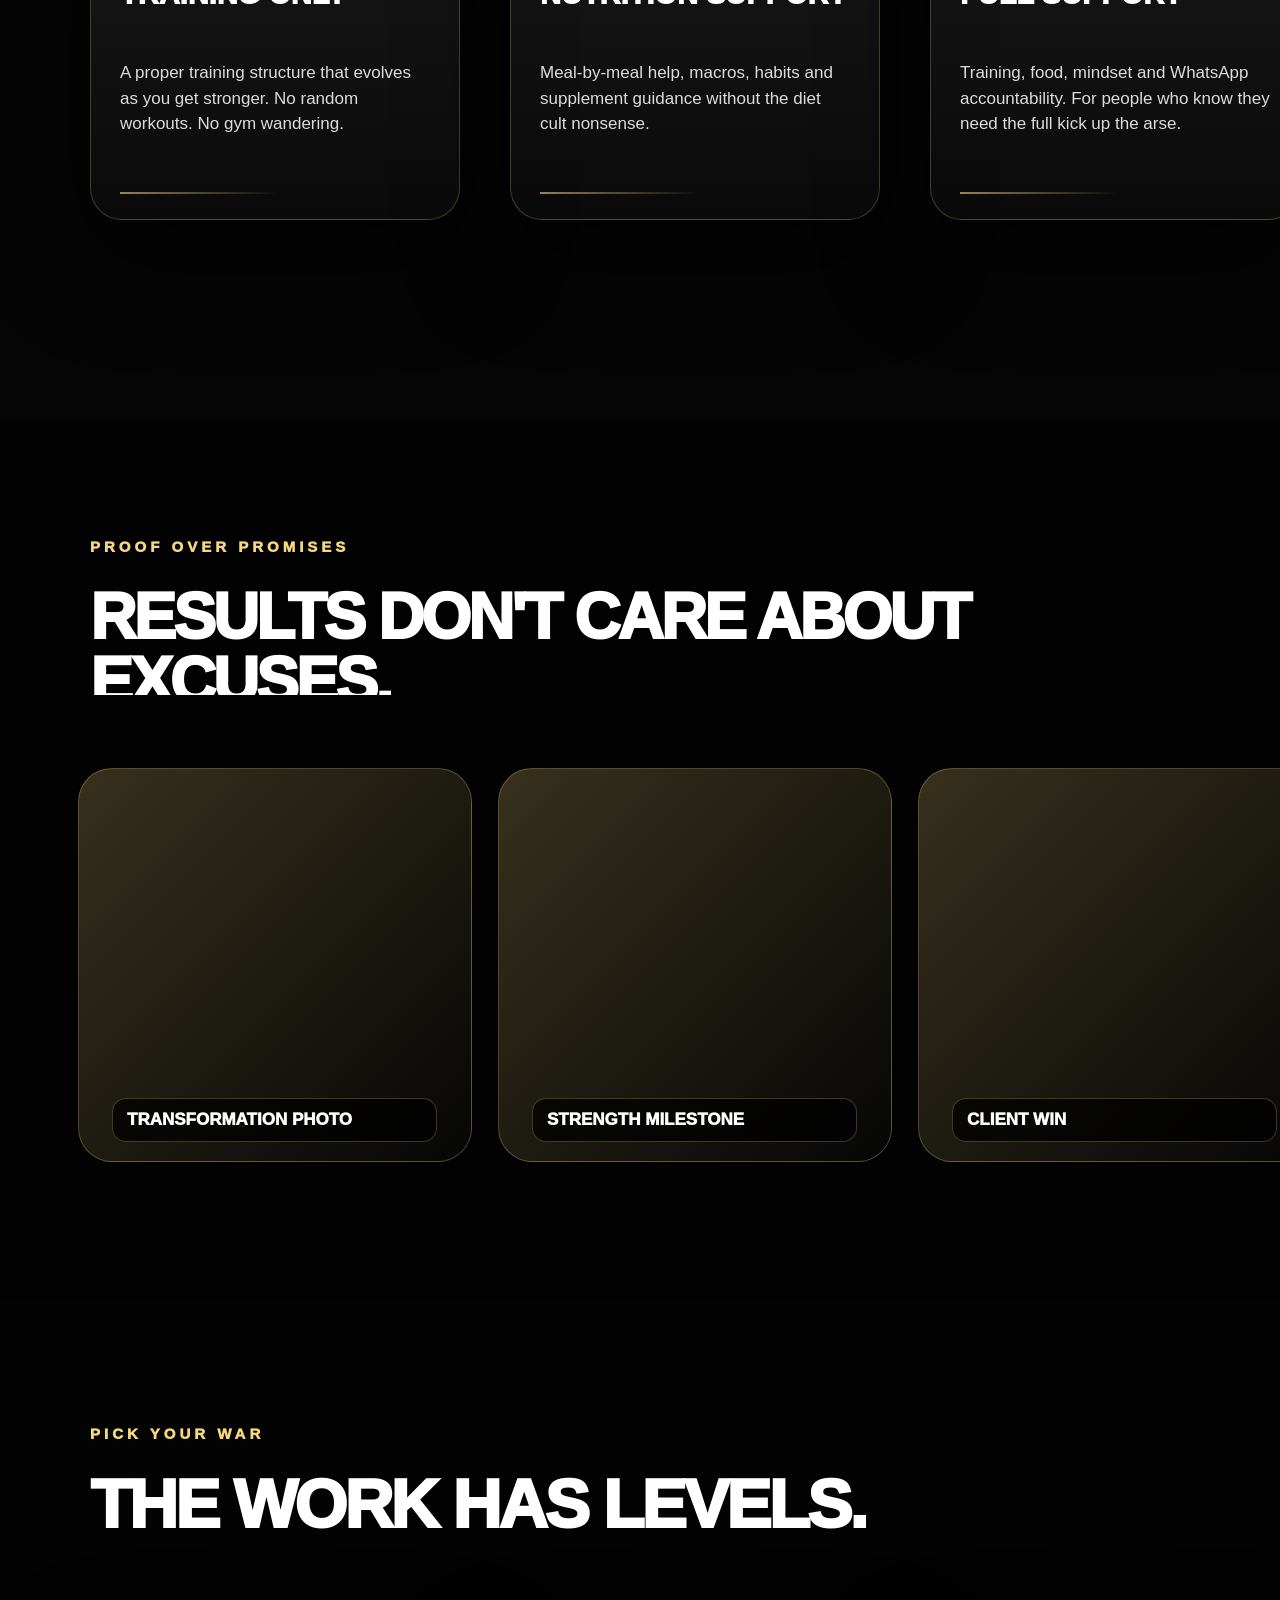
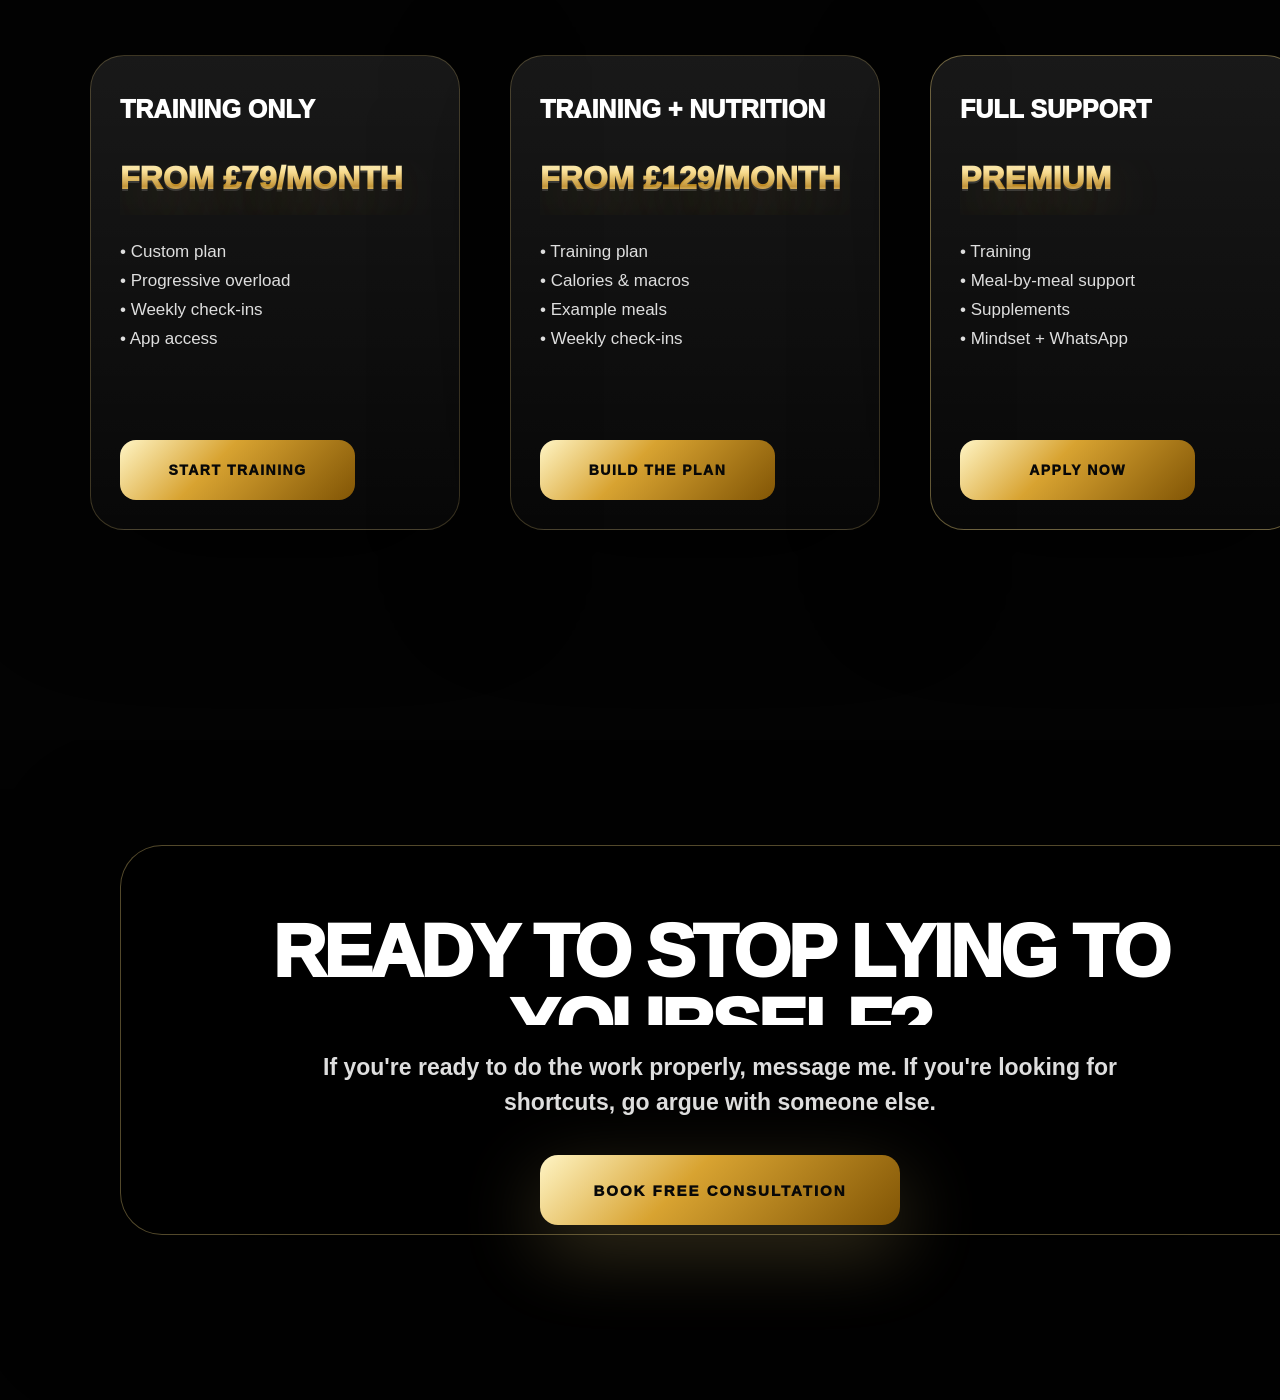
==== commit 5153afbc: "Install Jackal Black Edition" ====
--- a/index.html
+++ b/index.html
@@ -3,8 +3,8 @@
 <head>
 <meta charset="utf-8"/>
 <meta name="viewport" content="width=device-width,initial-scale=1"/>
-<title>Fiaz Ali Coaching | Personal Trainer & Online Coach</title>
-<meta name="description" content="No gimmicks. No fairy dust. Personal training and online coaching with Fiaz Ali."/>
+<title>Fiaz Ali Coaching | Black Edition</title>
+<meta name="description" content="No-nonsense personal training and online coaching with Fiaz Ali."/>
 <link rel="stylesheet" href="/assets/css/layer-site.css"/>
 </head>
 <body>
--- a/assets/css/layer-site.css
+++ b/assets/css/layer-site.css
@@ -1,16 +1,15 @@
 *{box-sizing:border-box}
 html{scroll-behavior:smooth}
-body{margin:0;background:#030303;color:#fff;font-family:Inter,Arial,Helvetica,sans-serif;overflow-x:hidden}
-#site{position:relative;width:100%;min-height:6500px;background:#030303;overflow:hidden}
+body{margin:0;background:#020202;color:#fff;font-family:Inter,Arial,Helvetica,sans-serif;overflow-x:hidden}
+#site{position:relative;width:100%;min-height:6200px;background:#020202;overflow:hidden}
 .section-layer{position:absolute;left:50%;transform:translateX(-50%);width:100%;max-width:1440px;overflow:hidden}
 .item-layer{position:absolute;box-sizing:border-box;white-space:normal}
 .item-layer[data-type="text"]{overflow:hidden}
-.item-layer[data-type="button"]{display:flex;align-items:center;justify-content:center;text-decoration:none;text-align:center}
+.item-layer[data-type="button"]{display:flex;align-items:center;justify-content:center;text-decoration:none;text-align:center;overflow:hidden}
+.item-layer[data-type="button"]::after{content:"";position:absolute;top:-60%;left:-40%;width:35%;height:220%;background:linear-gradient(90deg,transparent,rgba(255,255,255,.35),transparent);transform:rotate(20deg);transition:.45s}
+.item-layer[data-type="button"]:hover::after{left:120%}
 .item-layer[data-type="image"]{background-repeat:no-repeat;overflow:hidden}
 .item-layer[data-type="card"]{overflow:hidden}
-.item-layer[data-type="button"]::after{content:"";position:absolute;inset:0;border-radius:inherit;background:linear-gradient(110deg,transparent 0%,rgba(255,255,255,.35) 45%,transparent 60%);transform:translateX(-140%);transition:.7s}
-.item-layer[data-type="button"]:hover::after{transform:translateX(140%)}
-.item-layer[data-type="button"]{overflow:hidden;position:absolute}
 @media(max-width:700px){
   #site{transform-origin:top left;width:1440px}
   body{overflow-x:auto}
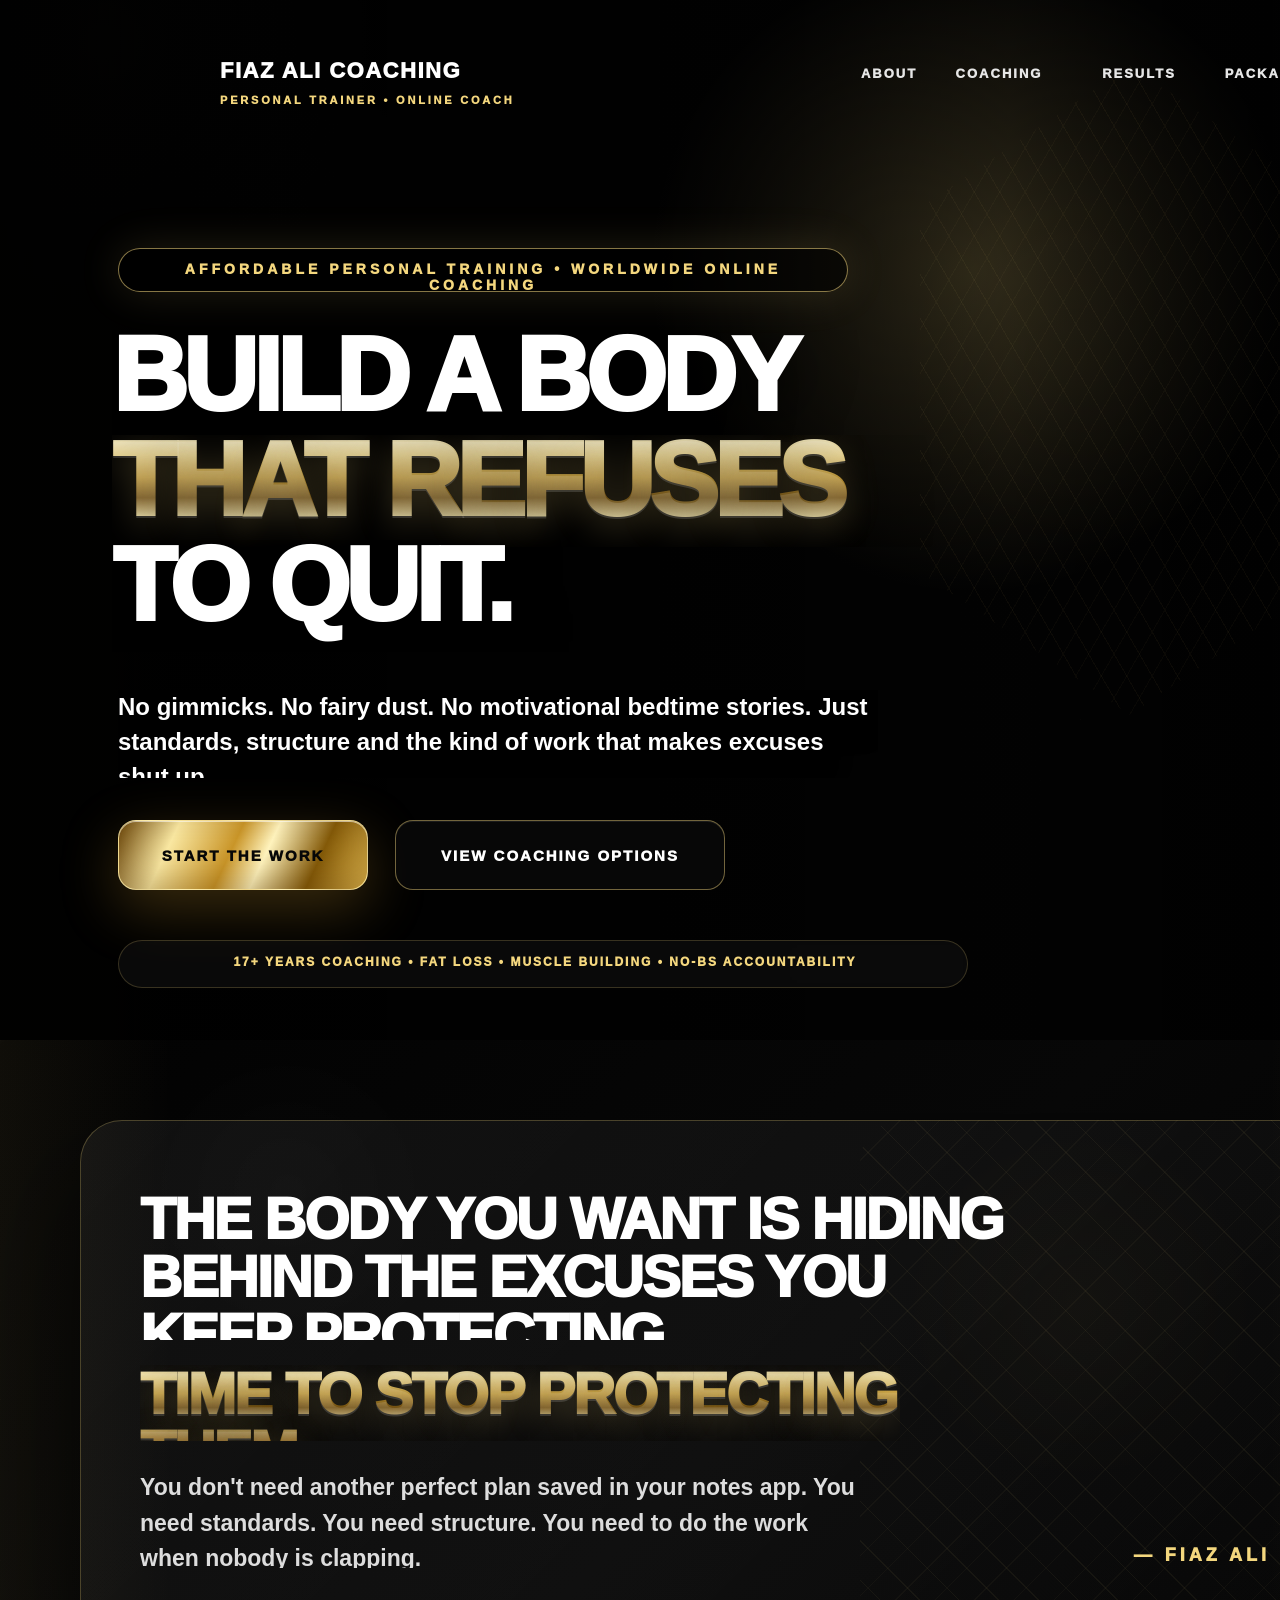
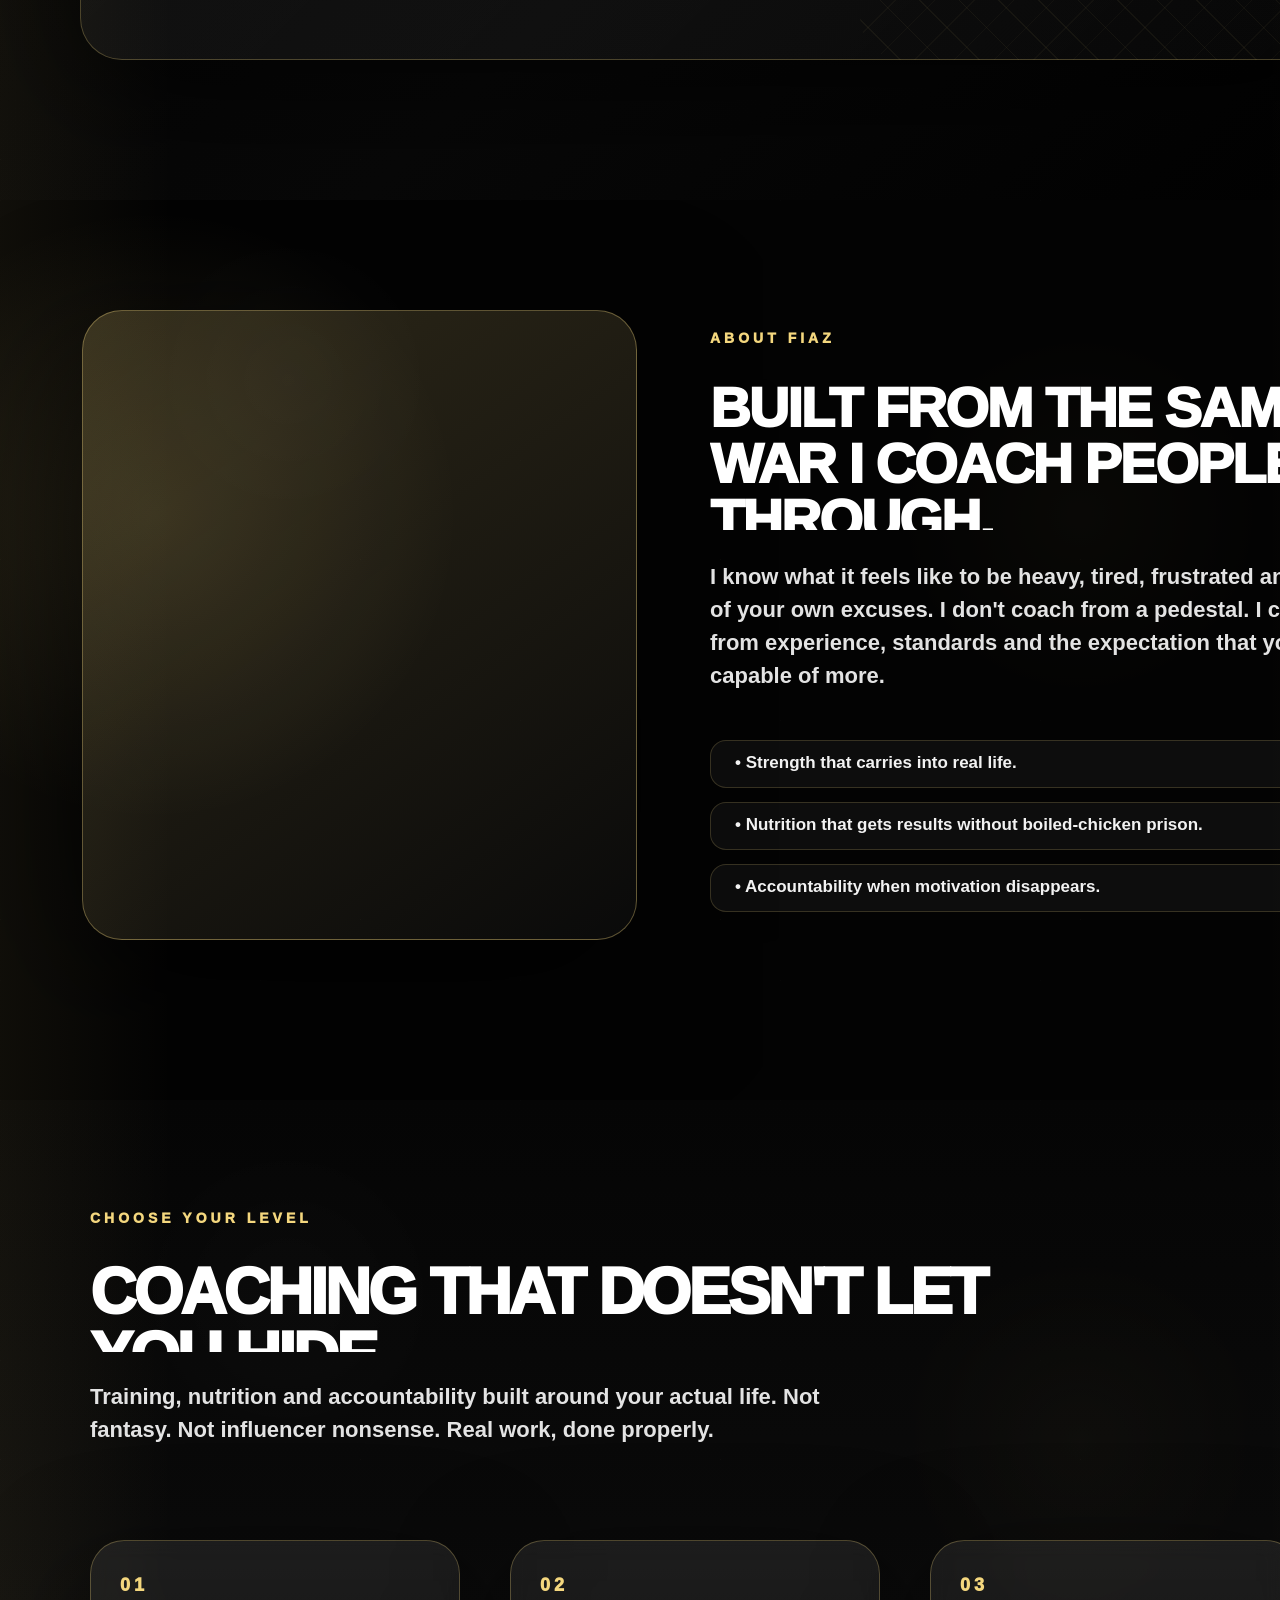
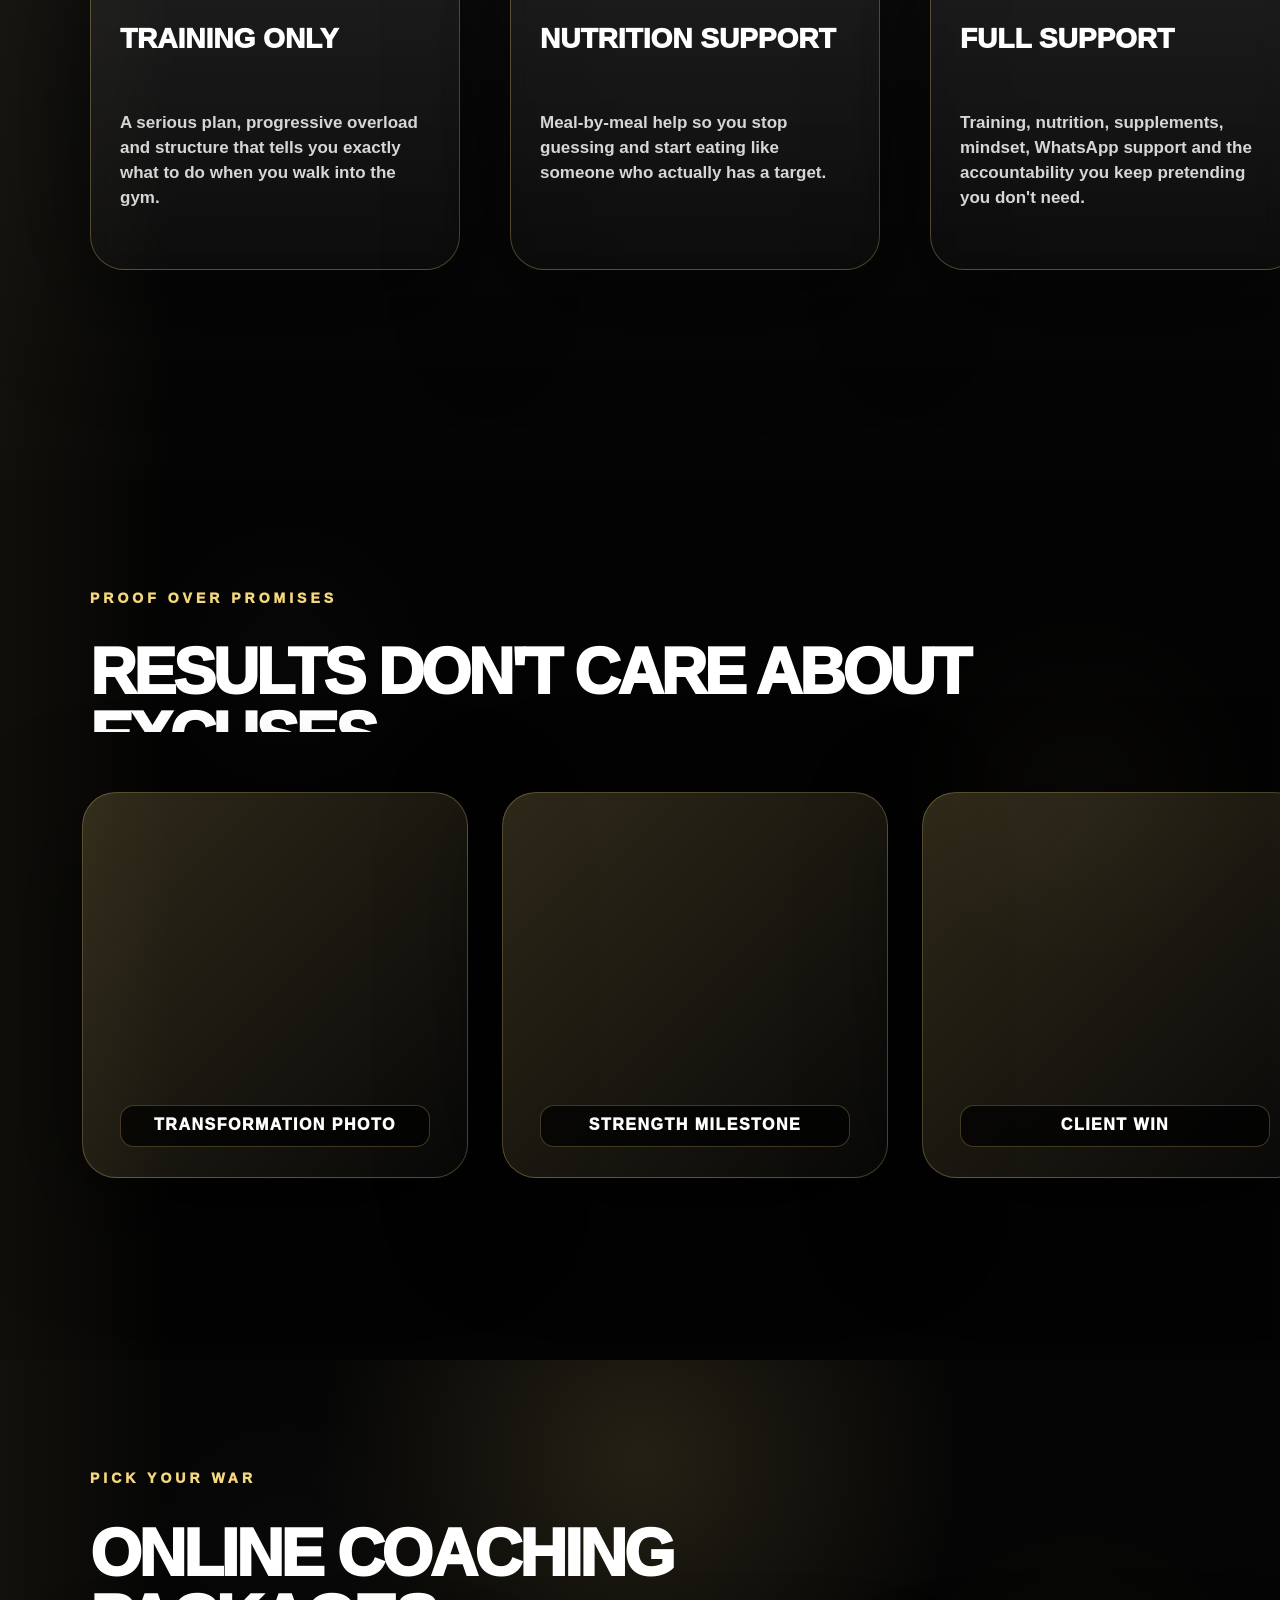
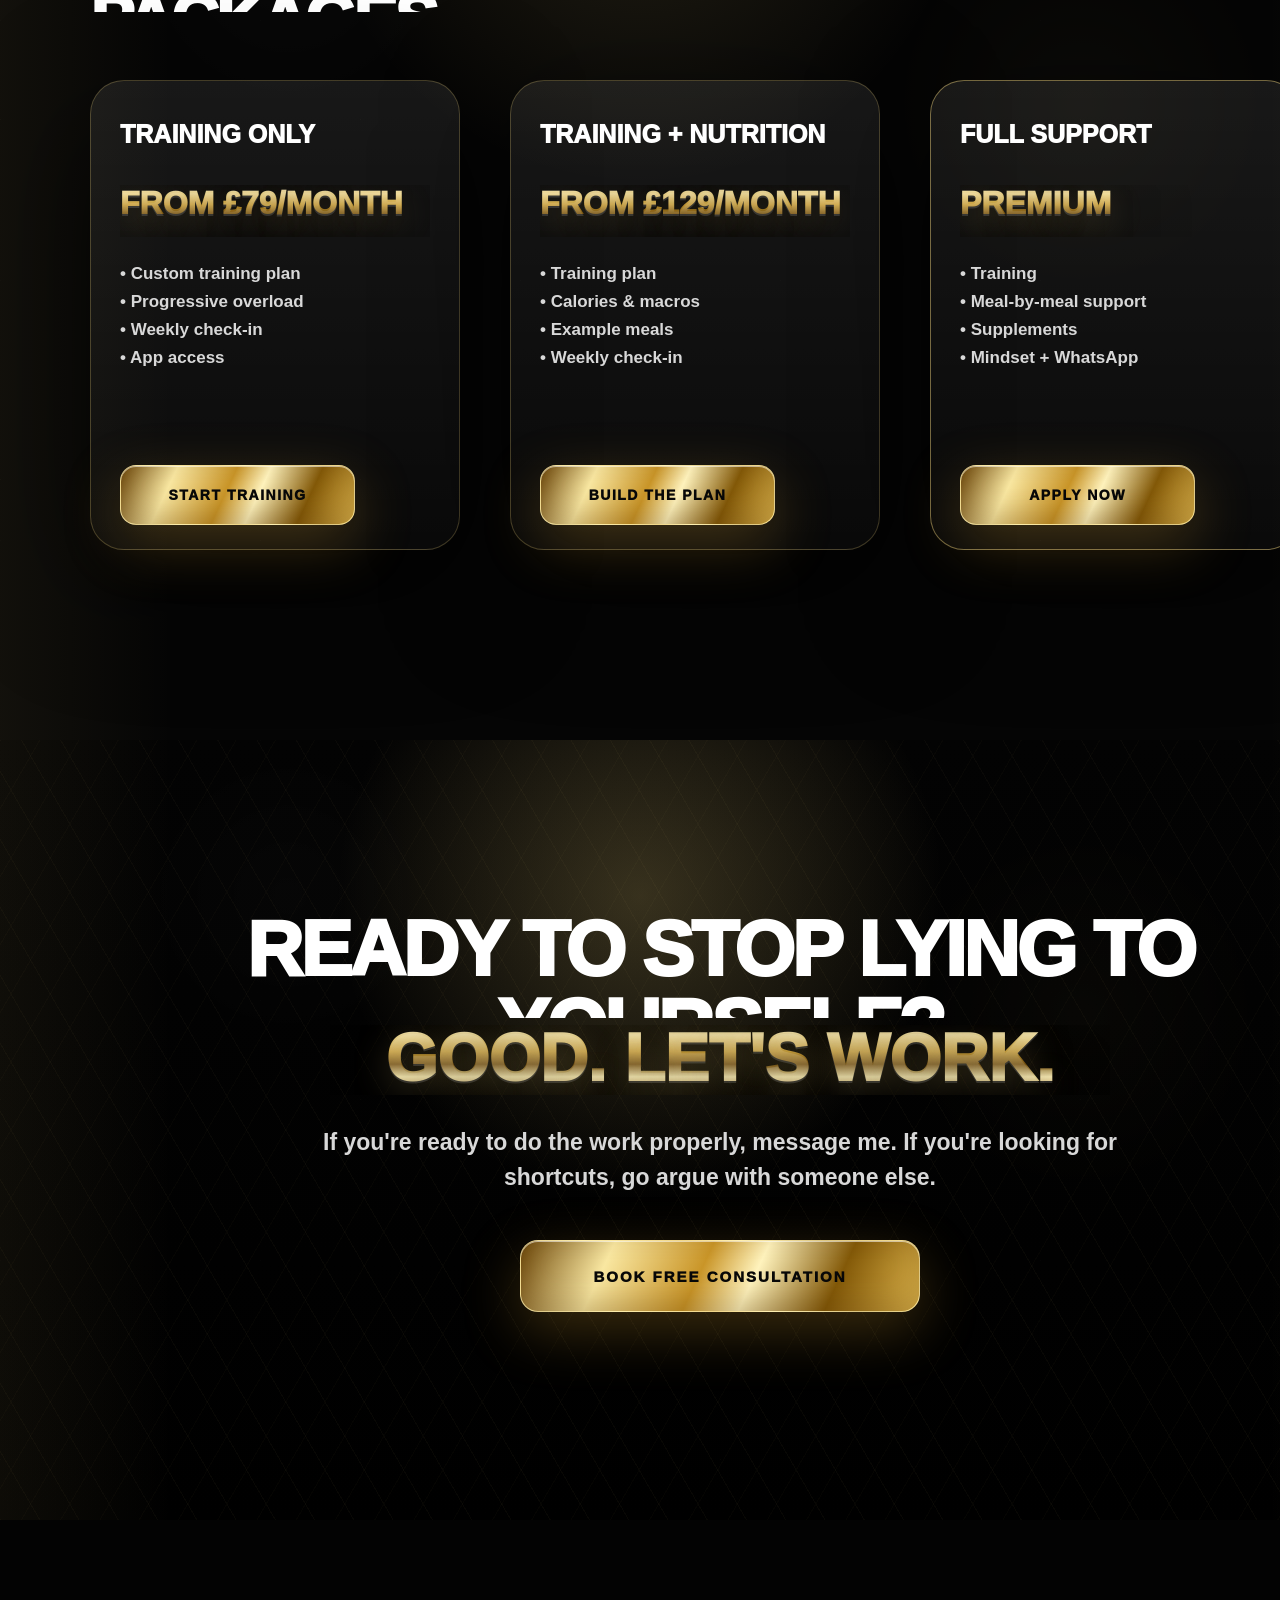
==== commit 0bd20416: "install jackal black edition" ====
--- a/index.html
+++ b/index.html
@@ -3,8 +3,8 @@
 <head>
 <meta charset="utf-8"/>
 <meta name="viewport" content="width=device-width,initial-scale=1"/>
-<title>Fiaz Ali Coaching | Black Edition</title>
-<meta name="description" content="No-nonsense personal training and online coaching with Fiaz Ali."/>
+<title>Fiaz Ali Coaching | Personal Trainer & Online Coach</title>
+<meta name="description" content="No gimmicks. No fairy dust. Personal training and online coaching with Fiaz Ali."/>
 <link rel="stylesheet" href="/assets/css/layer-site.css"/>
 </head>
 <body>
--- a/assets/css/layer-site.css
+++ b/assets/css/layer-site.css
@@ -1,15 +1,16 @@
 *{box-sizing:border-box}
 html{scroll-behavior:smooth}
-body{margin:0;background:#020202;color:#fff;font-family:Inter,Arial,Helvetica,sans-serif;overflow-x:hidden}
-#site{position:relative;width:100%;min-height:6200px;background:#020202;overflow:hidden}
+body{margin:0;background:#030303;color:#fff;font-family:Inter,Arial,Helvetica,sans-serif;overflow-x:hidden}
+#site{position:relative;width:100%;min-height:6500px;background:#030303;overflow:hidden}
 .section-layer{position:absolute;left:50%;transform:translateX(-50%);width:100%;max-width:1440px;overflow:hidden}
 .item-layer{position:absolute;box-sizing:border-box;white-space:normal}
 .item-layer[data-type="text"]{overflow:hidden}
-.item-layer[data-type="button"]{display:flex;align-items:center;justify-content:center;text-decoration:none;text-align:center;overflow:hidden}
-.item-layer[data-type="button"]::after{content:"";position:absolute;top:-60%;left:-40%;width:35%;height:220%;background:linear-gradient(90deg,transparent,rgba(255,255,255,.35),transparent);transform:rotate(20deg);transition:.45s}
-.item-layer[data-type="button"]:hover::after{left:120%}
+.item-layer[data-type="button"]{display:flex;align-items:center;justify-content:center;text-decoration:none;text-align:center}
 .item-layer[data-type="image"]{background-repeat:no-repeat;overflow:hidden}
 .item-layer[data-type="card"]{overflow:hidden}
+.item-layer[data-type="button"]::after{content:"";position:absolute;inset:0;border-radius:inherit;background:linear-gradient(110deg,transparent 0%,rgba(255,255,255,.35) 45%,transparent 60%);transform:translateX(-140%);transition:.7s}
+.item-layer[data-type="button"]:hover::after{transform:translateX(140%)}
+.item-layer[data-type="button"]{overflow:hidden;position:absolute}
 @media(max-width:700px){
   #site{transform-origin:top left;width:1440px}
   body{overflow-x:auto}
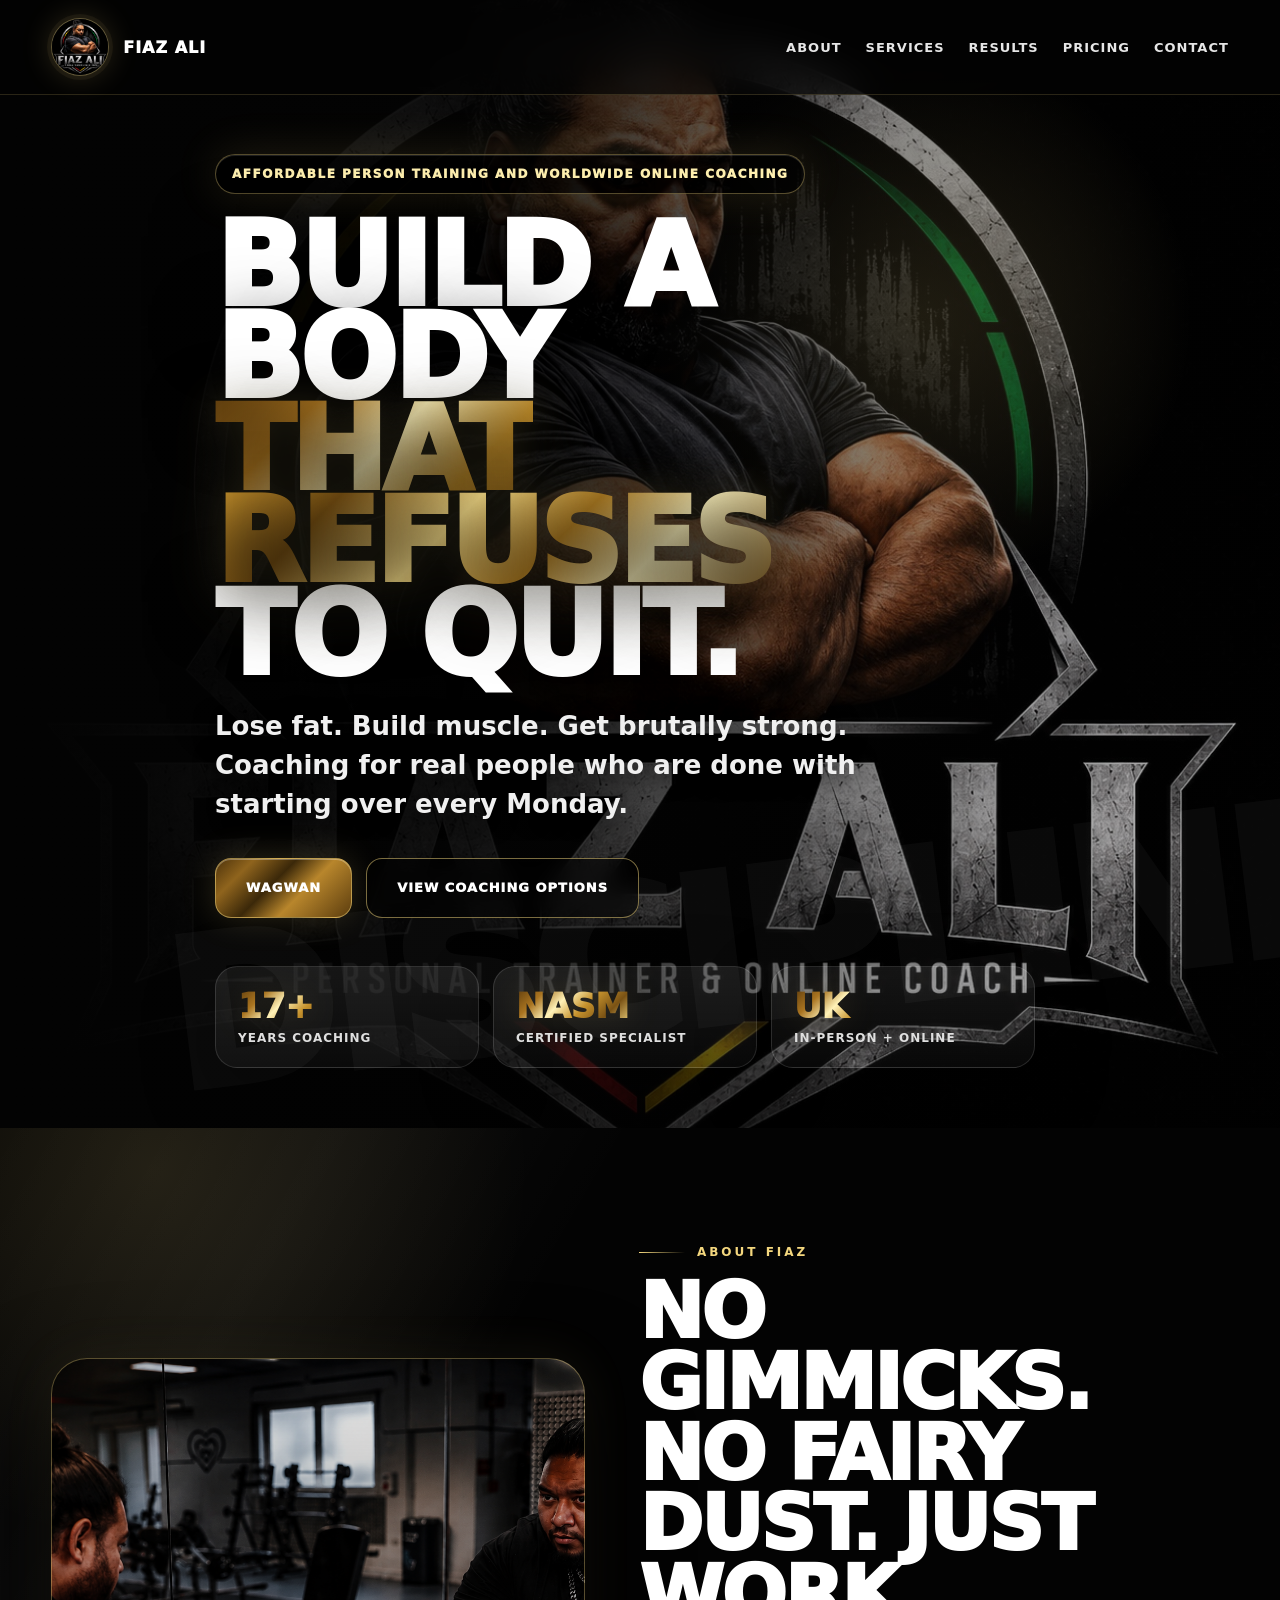
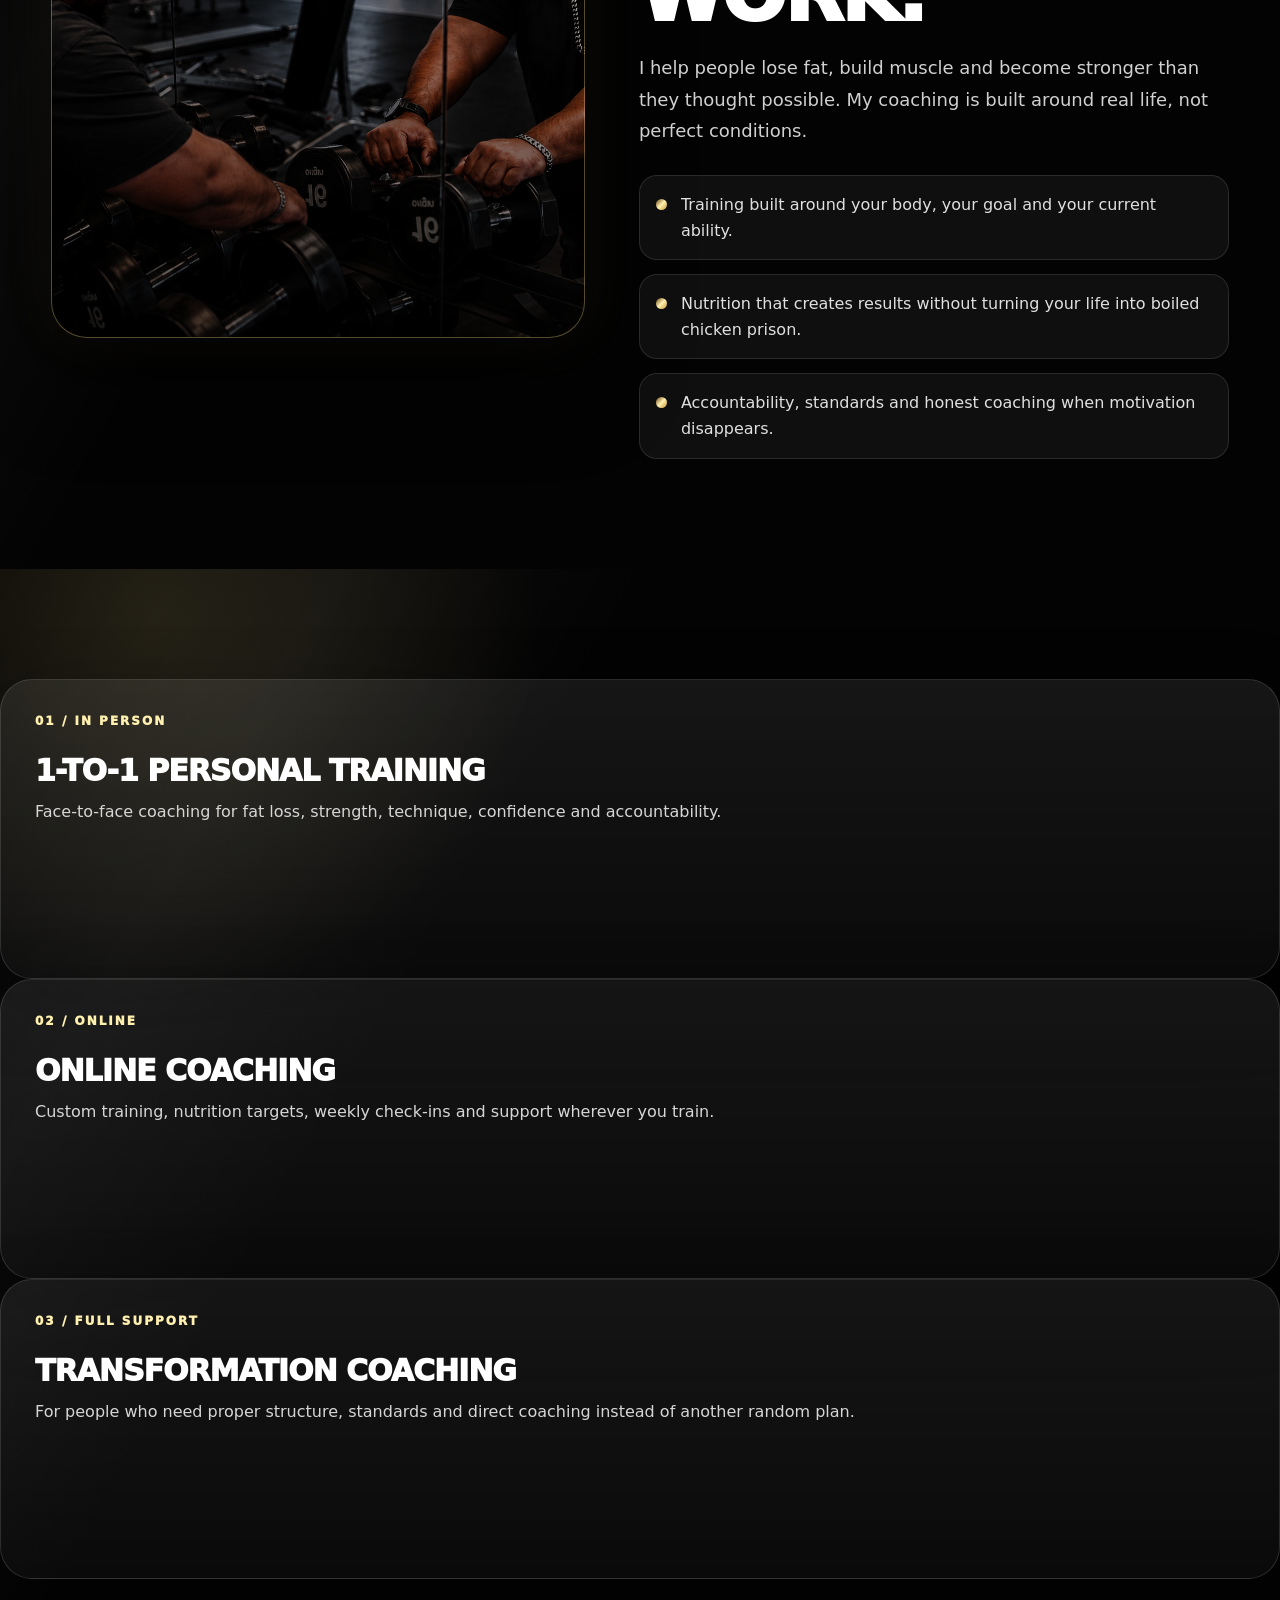
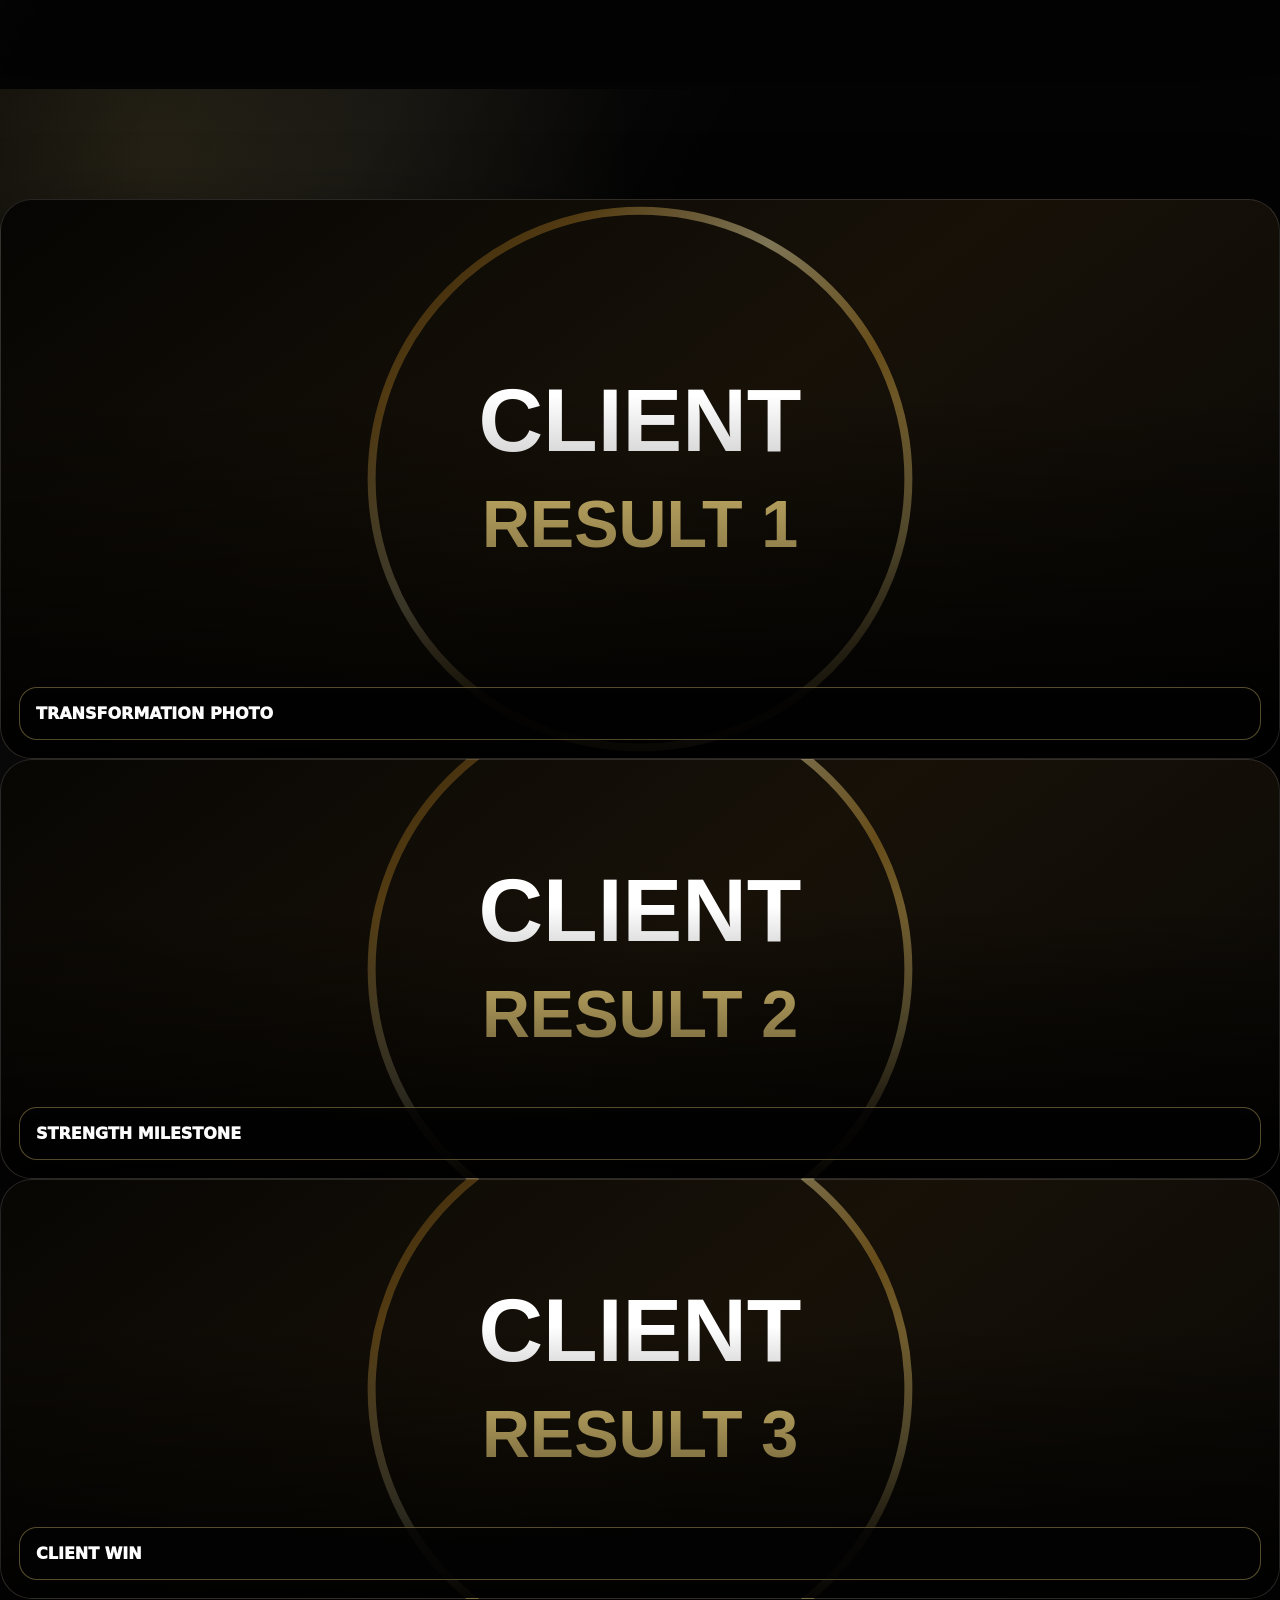
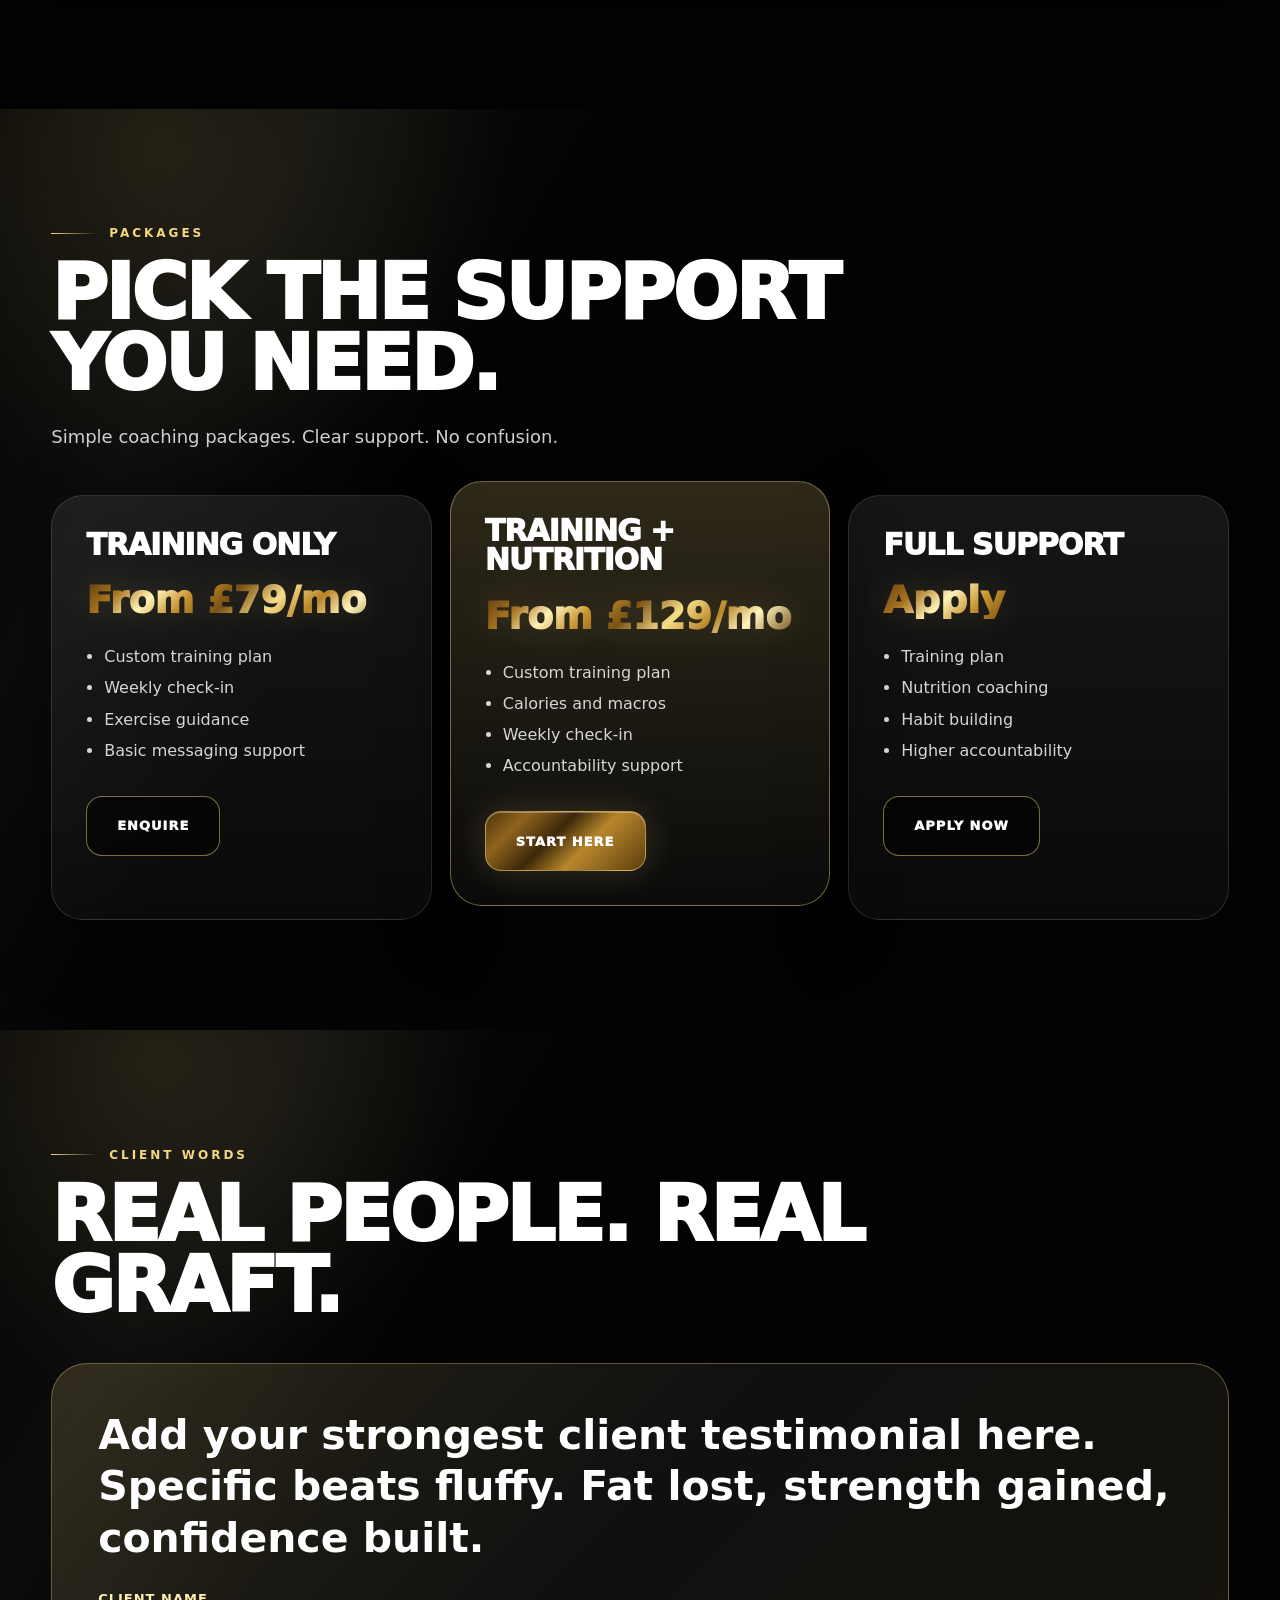
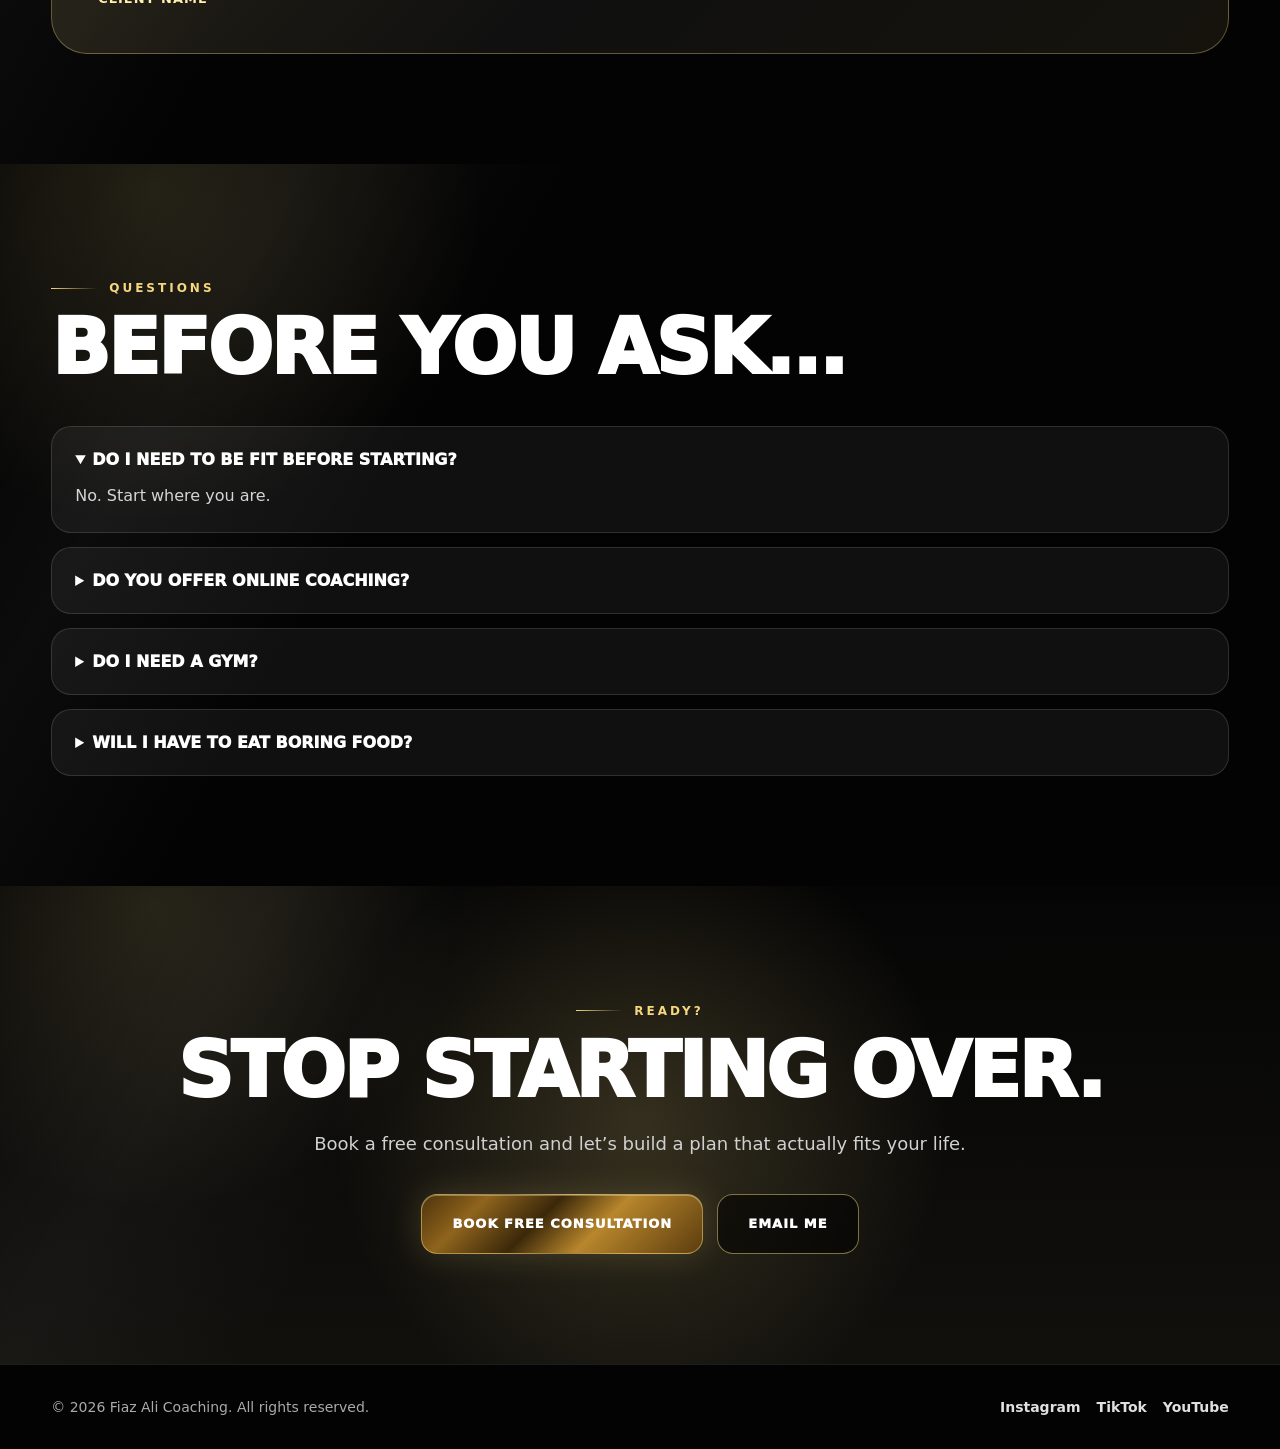
==== commit 3d19bd11: "Rollback to stable custom admin" ====
--- a/index.html
+++ b/index.html
@@ -1,14 +1,11 @@
-<!doctype html>
-<html lang="en">
-<head>
-<meta charset="utf-8"/>
-<meta name="viewport" content="width=device-width,initial-scale=1"/>
-<title>Fiaz Ali Coaching | Personal Trainer & Online Coach</title>
-<meta name="description" content="No gimmicks. No fairy dust. Personal training and online coaching with Fiaz Ali."/>
-<link rel="stylesheet" href="/assets/css/layer-site.css"/>
-</head>
-<body>
-<div id="site"></div>
-<script src="/assets/js/layer-renderer.js"></script>
-</body>
-</html>
+<!DOCTYPE html><html lang="en"><head><meta charset="UTF-8"/><meta name="viewport" content="width=device-width,initial-scale=1.0"/><title>Fiaz Ali Coaching</title><meta name="description" content="Premium personal training and online coaching with Fiaz Ali."/><link rel="stylesheet" href="/assets/css/style.css"/></head><body>
+<nav class="nav"><div class="wrap nav-inner"><a class="brand" href="#home"><img id="logo" alt="Fiaz Ali logo"><span id="brandName"></span></a><div class="links" id="navLinks"></div></div></nav>
+<section class="hero" id="home"><div class="wrap hero-content"><div class="badge" id="heroBadge"></div><h1><span id="heroLine1"></span><br><span class="metal" id="heroLine2"></span><br><span id="heroLine3"></span></h1><p id="heroText"></p><div class="buttons"><a class="btn btn-primary" id="primaryBtn"></a><a class="btn btn-secondary" id="secondaryBtn"></a></div><div class="stats" id="stats"></div></div></section>
+<section class="section" id="about"><div class="wrap two"><div class="photo"></div><div><div class="kicker" id="aboutKicker"></div><h2 class="title" id="aboutTitle"></h2><p class="copy" id="aboutText"></p><div class="list" id="aboutPoints"></div></div></div></section>
+<section class="section" id="services"><div class="wrap"><div class="kicker" id="servicesKicker"></div><h2 class="title" id="servicesTitle"></h2><p class="copy" id="servicesText"></p><div class="cards" id="services"></div><div class="command"><span class="metal" id="bannerText"></span></div></div></section>
+<section class="section" id="results"><div class="wrap"><div class="kicker" id="resultsKicker"></div><h2 class="title" id="resultsTitle"></h2><p class="copy" id="resultsText"></p><div class="results" id="results"></div></div></section>
+<section class="section" id="pricing"><div class="wrap"><div class="kicker" id="pricingKicker"></div><h2 class="title" id="pricingTitle"></h2><p class="copy" id="pricingText"></p><div class="pricing" id="packages"></div></div></section>
+<section class="section"><div class="wrap"><div class="kicker" id="testimonialKicker"></div><h2 class="title" id="testimonialTitle"></h2><div class="testimonial"><p id="testimonialText"></p><strong id="testimonialName"></strong></div></div></section>
+<section class="section"><div class="wrap"><div class="kicker" id="faqKicker"></div><h2 class="title" id="faqTitle"></h2><div class="faq" id="faqs"></div></div></section>
+<section class="section cta" id="contact"><div class="wrap"><div class="kicker" id="finalKicker"></div><h2 class="title" id="finalTitle"></h2><p class="copy" id="finalText"></p><div class="buttons" style="justify-content:center;"><a class="btn btn-primary" id="primaryBtn2" onclick="location.href=document.getElementById('primaryBtn').href;return false;">Book Free Consultation</a><a class="btn btn-secondary" id="email"></a></div></div></section>
+<footer class="footer"><div class="wrap footer-inner"><div id="footerText"></div><div class="socials"><a id="instagram">Instagram</a><a id="tiktok">TikTok</a><a id="youtube">YouTube</a></div></div></footer><script src="/assets/js/script.js"></script></body></html>
--- a/assets/css/style.css
+++ b/assets/css/style.css
@@ -0,0 +1 @@
+*{box-sizing:border-box}html{scroll-behavior:smooth}body{margin:0;background:var(--bg,#030303);color:var(--main,#fff);font-family:Inter,system-ui,-apple-system,BlinkMacSystemFont,"Segoe UI",Roboto,Helvetica,Arial,sans-serif}a{text-decoration:none;color:inherit}.wrap{width:min(1180px,92%);margin:0 auto}.section{position:relative;padding:110px 0;overflow:hidden}.section:before{content:"";position:absolute;inset:0;background:radial-gradient(circle at 12% 4%,rgba(244,215,126,.12),transparent 25%),linear-gradient(120deg,transparent 0%,rgba(255,255,255,.035) 18%,transparent 34%);pointer-events:none}.section>*{position:relative;z-index:2}.metal{background:linear-gradient(135deg,#5f3d0d 0%,#a97420 12%,#fff2b8 23%,#c6922d 34%,#7a5214 46%,#f7dd88 60%,#b78325 72%,#fff4bd 83%,#68450f 100%);-webkit-background-clip:text;background-clip:text;color:transparent;filter:drop-shadow(0 0 16px rgba(244,215,126,.16))}.kicker{display:inline-flex;align-items:center;gap:12px;margin-bottom:18px;font-size:12px;font-weight:900;letter-spacing:3px;text-transform:uppercase;color:var(--gold,#f4d77e)}.kicker:before{content:"";width:46px;height:1px;background:linear-gradient(90deg,var(--gold,#fff0b0),transparent)}.title{margin:0 0 22px;max-width:980px;font-size:clamp(42px,6vw,82px);line-height:.92;letter-spacing:-2.5px;font-weight:950;text-transform:uppercase}.copy{max-width:780px;color:var(--body,#d0d0d0);font-size:18px;line-height:1.75;margin:0}.nav{position:absolute;z-index:20;top:0;left:0;right:0;padding:18px 0;background:rgba(3,3,3,.68);border-bottom:1px solid rgba(244,215,126,.16);backdrop-filter:blur(18px)}.nav-inner{display:flex;align-items:center;justify-content:space-between;gap:24px}.brand{display:flex;align-items:center;gap:14px;font-weight:950;text-transform:uppercase;letter-spacing:1px}.brand img{width:58px;height:58px;object-fit:cover;border-radius:999px;background:#111;border:1px solid rgba(244,215,126,.35);box-shadow:0 0 0 4px rgba(244,215,126,.055),0 0 32px rgba(244,215,126,.2)}.links{display:flex;gap:24px;font-size:13px;color:#e6e6e6;font-weight:850;text-transform:uppercase;letter-spacing:1px}.hero{min-height:100vh;position:relative;display:flex;align-items:center;padding:90px 0 60px;background:linear-gradient(90deg,rgba(3,3,3,1) 0%,rgba(3,3,3,.92) 38%,rgba(3,3,3,.48) 68%,rgba(3,3,3,.22) 100%),radial-gradient(circle at 72% 28%,rgba(244,215,126,.22),transparent 22%),var(--hero) center right/cover no-repeat;overflow:hidden}.hero:after{content:"DISCIPLINE";position:absolute;right:-80px;bottom:60px;font-size:clamp(80px,16vw,220px);font-weight:950;letter-spacing:-9px;color:rgba(255,255,255,.035);transform:rotate(-7deg);pointer-events:none}.hero-content{position:relative;z-index:5;max-width:850px;padding-top:64px}.badge{display:inline-flex;align-items:center;gap:10px;margin-bottom:26px;padding:12px 16px;border-radius:999px;border:1px solid rgba(244,215,126,.35);color:#fff0b0;background:rgba(0,0,0,.58);box-shadow:inset 0 1px rgba(255,255,255,.12),0 0 46px rgba(244,215,126,.13);font-size:12px;font-weight:950;letter-spacing:1.5px;text-transform:uppercase}.hero h1{margin:0 0 26px;font-size:clamp(54px,9vw,124px);line-height:.8;letter-spacing:-4px;font-weight:950;text-transform:uppercase;text-shadow:0 20px 70px rgba(0,0,0,.8)}.hero p{max-width:710px;margin:0;color:#f0f0f0;font-size:clamp(18px,2.2vw,26px);line-height:1.5;font-weight:650;text-shadow:0 4px 22px #000}.buttons{display:flex;flex-wrap:wrap;gap:14px;margin-top:34px}.btn{position:relative;display:inline-flex;align-items:center;justify-content:center;min-height:60px;padding:0 30px;border-radius:16px;overflow:hidden;font-size:13px;font-weight:950;letter-spacing:1px;text-transform:uppercase;border:1px solid rgba(244,215,126,.5);transition:.2s;text-shadow:none}.btn-primary{color:var(--btntext,#fff);background:linear-gradient(135deg,#4e330b 0%,#8f641d 20%,#3b2809 42%,#b8862c 62%,#5c3d0e 100%);box-shadow:inset 0 1px rgba(255,255,255,.3),0 0 34px rgba(244,215,126,.18)}.btn-secondary{color:#fff;background:rgba(0,0,0,.55);backdrop-filter:blur(10px)}.stats{display:grid;grid-template-columns:repeat(3,1fr);gap:14px;max-width:820px;margin-top:48px}.stat,.card,.price-card{border:1px solid rgba(255,255,255,.13);background:linear-gradient(180deg,rgba(255,255,255,.08),rgba(255,255,255,.03));box-shadow:0 25px 70px rgba(0,0,0,.38)}.stat{padding:22px;border-radius:22px}.stat strong{display:block;font-size:34px;line-height:1;font-weight:950}.stat span{display:block;margin-top:8px;color:#dfdfdf;font-size:12px;font-weight:850;text-transform:uppercase;letter-spacing:1px}.two{display:grid;grid-template-columns:.95fr 1.05fr;gap:54px;align-items:center}.photo{min-height:580px;border-radius:36px;border:1px solid rgba(244,215,126,.35);background:linear-gradient(180deg,rgba(0,0,0,.04),rgba(0,0,0,.66)),var(--about) center/cover no-repeat;box-shadow:0 35px 95px rgba(0,0,0,.72),0 0 52px rgba(244,215,126,.08)}.list{display:grid;gap:14px;margin-top:28px}.list-item{display:flex;gap:14px;align-items:flex-start;padding:16px;border-radius:18px;background:rgba(255,255,255,.05);border:1px solid rgba(255,255,255,.11)}.dot{flex:0 0 11px;width:11px;height:11px;margin-top:7px;border-radius:99px;background:linear-gradient(135deg,#6d4811,#fff0b0,#c99532)}.list-item p{margin:0;color:#e0e0e0;line-height:1.6;font-size:16px}.cards,.pricing{display:grid;grid-template-columns:repeat(3,1fr);gap:18px;margin-top:42px}.card,.price-card{padding:34px;border-radius:32px}.card{min-height:300px}.card small{display:block;margin-bottom:28px;color:#fff0b0;font-size:12px;font-weight:950;letter-spacing:2px;text-transform:uppercase}.card h3,.price-card h3{margin:0 0 14px;font-size:30px;line-height:.98;font-weight:950;letter-spacing:-1px;text-transform:uppercase}.card p{margin:0;color:#d6d6d6;line-height:1.65;font-size:16px}.command{margin-top:44px;padding:28px;border-radius:28px;border:1px solid rgba(244,215,126,.35);background:linear-gradient(90deg,rgba(244,215,126,.15),rgba(255,255,255,.05),rgba(244,215,126,.08));font-size:clamp(24px,3vw,46px);line-height:1;letter-spacing:-1px;font-weight:950;text-transform:uppercase}.results{display:grid;grid-template-columns:1.25fr .85fr .85fr;gap:18px;margin-top:42px}.result{position:relative;min-height:420px;border-radius:32px;overflow:hidden;border:1px solid rgba(255,255,255,.13);background:#151515;box-shadow:0 28px 80px rgba(0,0,0,.5)}.result:first-child{min-height:560px}.result:before{content:"";position:absolute;inset:0;background:linear-gradient(180deg,transparent 35%,rgba(0,0,0,.94))}.result span{position:absolute;left:18px;right:18px;bottom:18px;padding:16px;border-radius:18px;border:1px solid rgba(244,215,126,.35);background:rgba(3,3,3,.8);font-weight:950;text-transform:uppercase}.featured{border-color:rgba(244,215,126,.42);background:linear-gradient(180deg,rgba(244,215,126,.18),rgba(255,255,255,.035));transform:translateY(-14px)}.price{margin:22px 0;font-size:38px;font-weight:950;line-height:1}.price-card ul{margin:0 0 30px;padding-left:18px;color:#d6d6d6;line-height:1.95}.testimonial{margin-top:42px;padding:46px;border-radius:36px;border:1px solid rgba(244,215,126,.35);background:linear-gradient(135deg,rgba(244,215,126,.16),rgba(255,255,255,.055),rgba(244,215,126,.08))}.testimonial p{margin:0 0 24px;font-size:clamp(25px,3.2vw,44px);line-height:1.25;font-weight:850}.testimonial strong{color:#fff0b0;text-transform:uppercase;letter-spacing:1px;font-size:13px}.faq{display:grid;gap:14px;margin-top:42px}.faq details{padding:23px;border-radius:20px;border:1px solid rgba(255,255,255,.13);background:rgba(255,255,255,.055)}.faq summary{cursor:pointer;color:#fff;font-weight:950;text-transform:uppercase}.faq p{margin:14px 0 0;color:#d6d6d6;line-height:1.65}.cta{text-align:center;background:radial-gradient(circle at center,rgba(244,215,126,.18),transparent 45%),linear-gradient(180deg,#050505,#11100d)}.cta .title,.cta .copy{margin-left:auto;margin-right:auto}.footer{padding:34px 0;border-top:1px solid rgba(255,255,255,.1);color:#aaa;background:#030303;font-size:14px}.footer-inner{display:flex;justify-content:space-between;gap:20px;flex-wrap:wrap}.socials{display:flex;gap:16px;color:#e0e0e0;font-weight:850}@media(max-width:880px){.links{display:none}.brand span{font-size:14px}.hero{align-items:flex-end;padding-bottom:54px;background:linear-gradient(180deg,rgba(3,3,3,.34) 0%,rgba(3,3,3,.95) 64%,#030303 100%),radial-gradient(circle at 60% 20%,rgba(244,215,126,.18),transparent 24%),var(--hero) center top/cover no-repeat}.hero h1{letter-spacing:-2.5px}.buttons .btn{width:100%}.stats,.two,.cards,.results,.pricing{grid-template-columns:1fr}.section{padding:74px 0}.photo{min-height:450px}.result:first-child,.result{min-height:400px}.featured{transform:none}.title{letter-spacing:-2px}}
